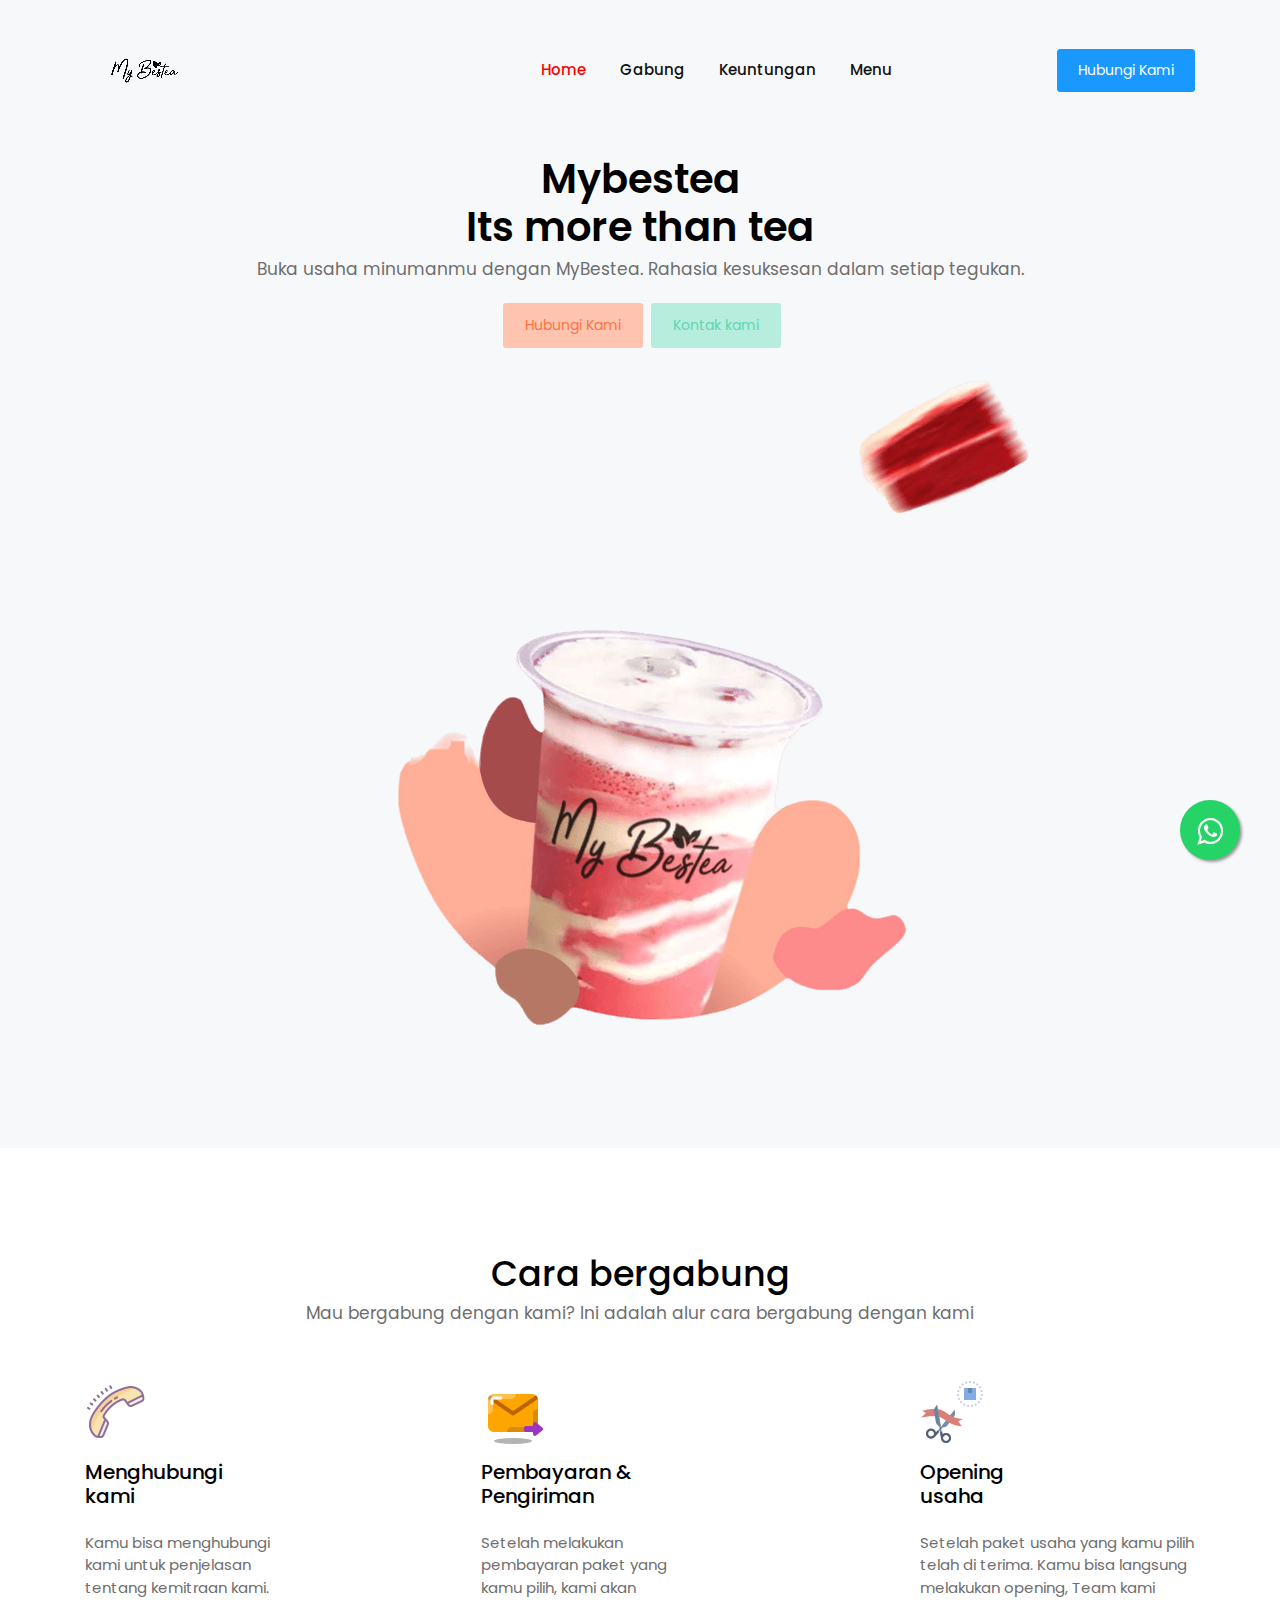
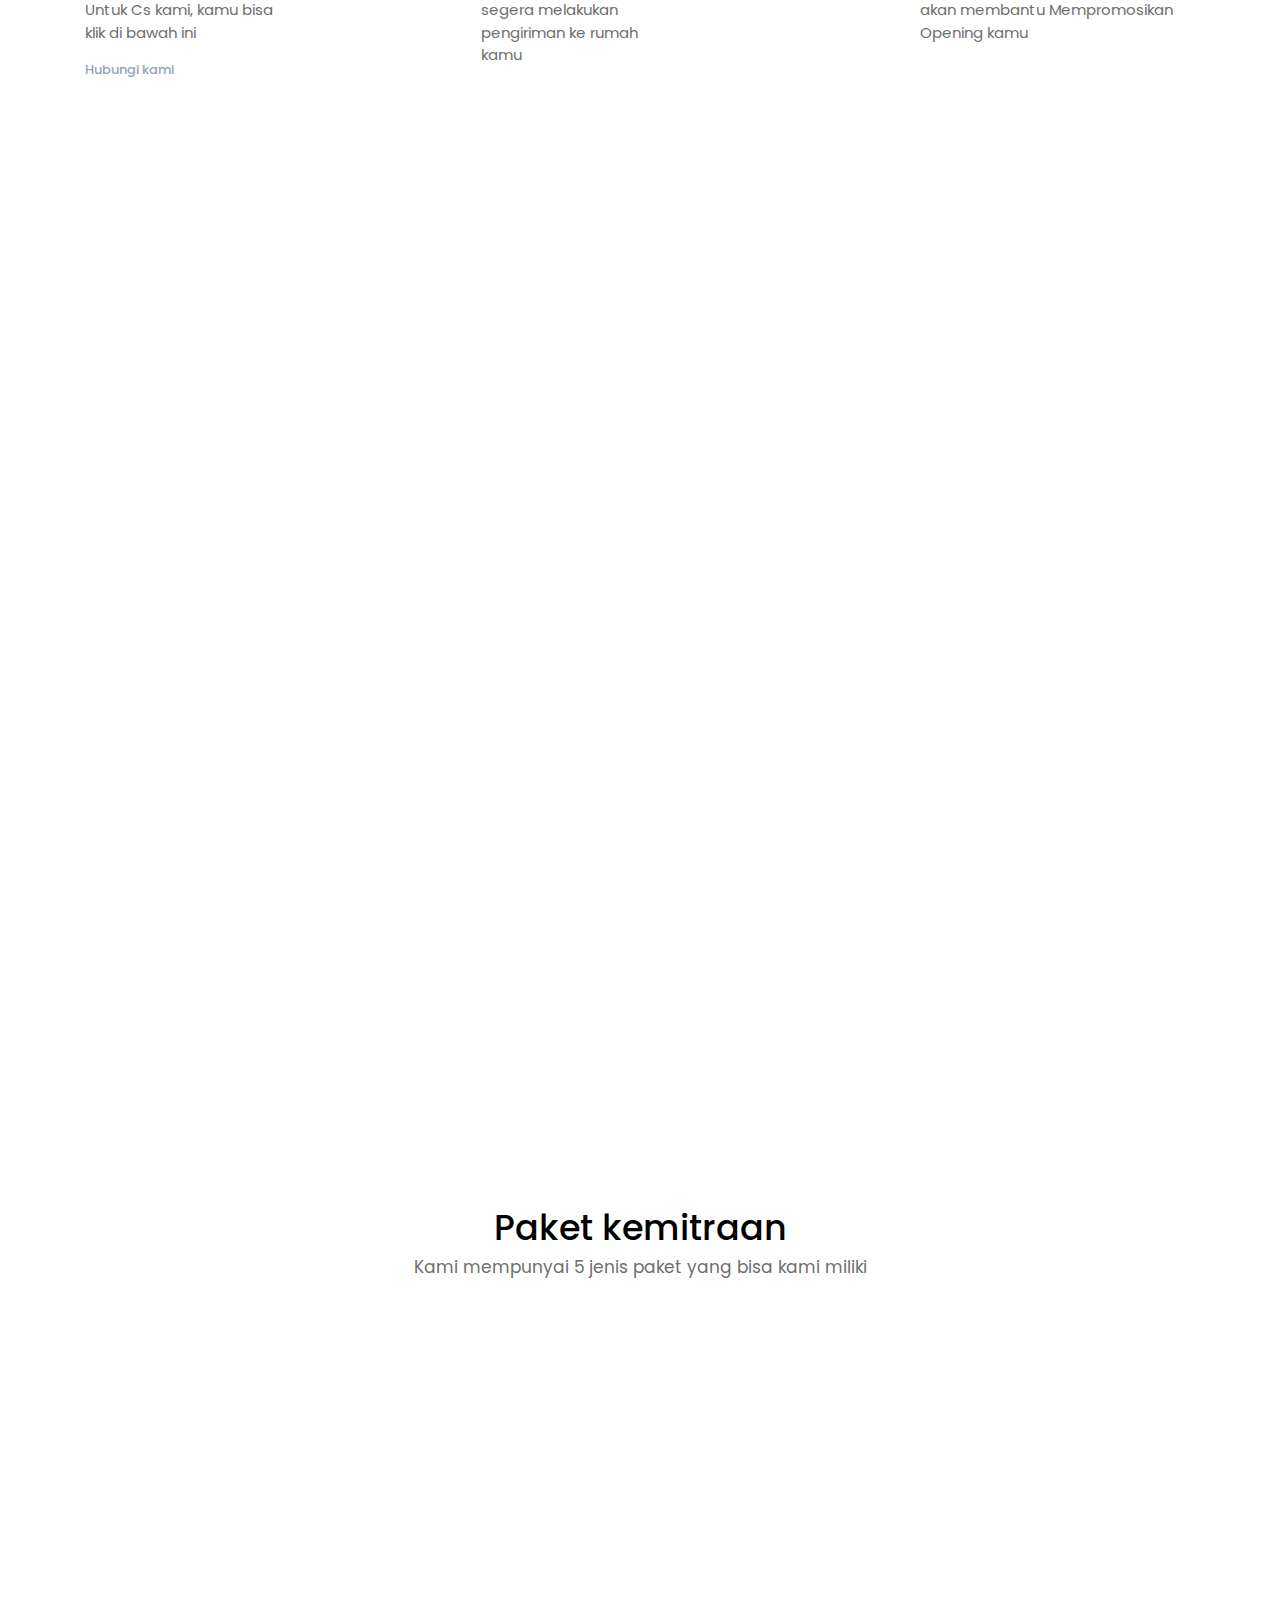
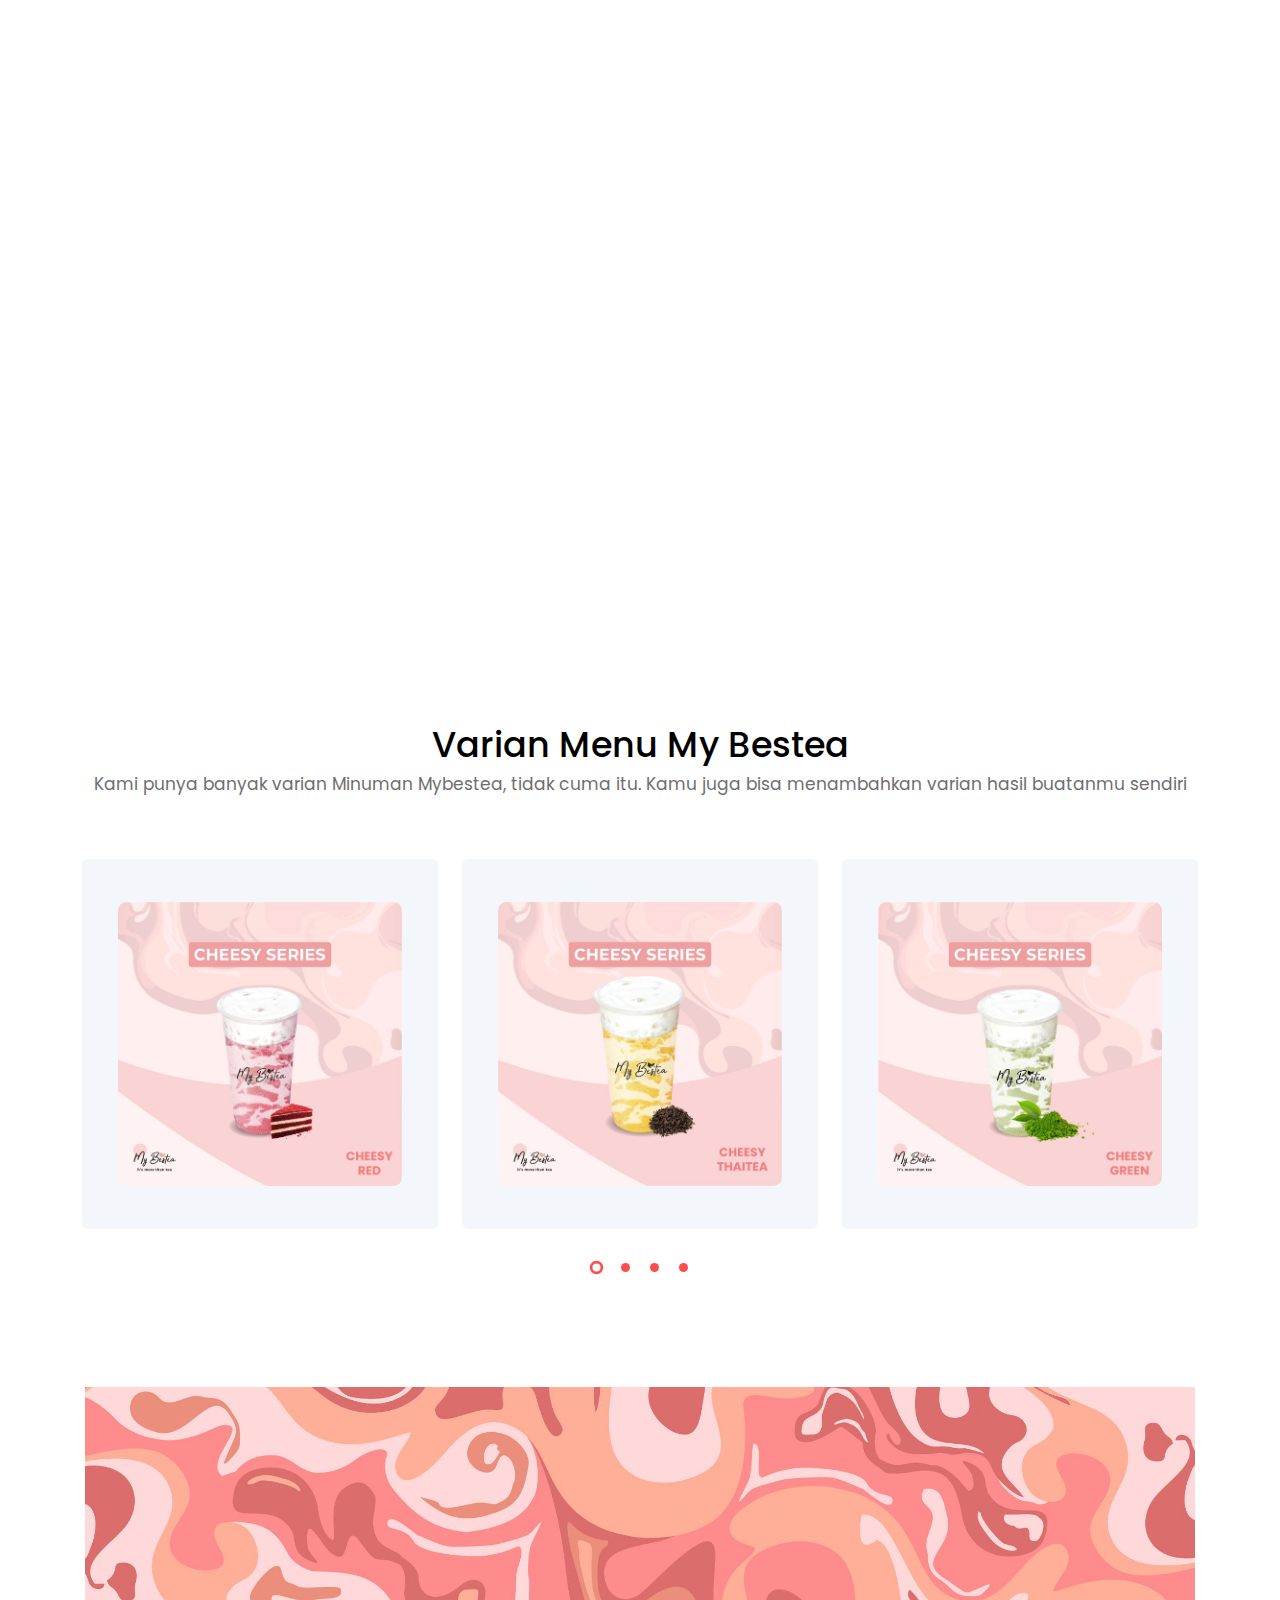
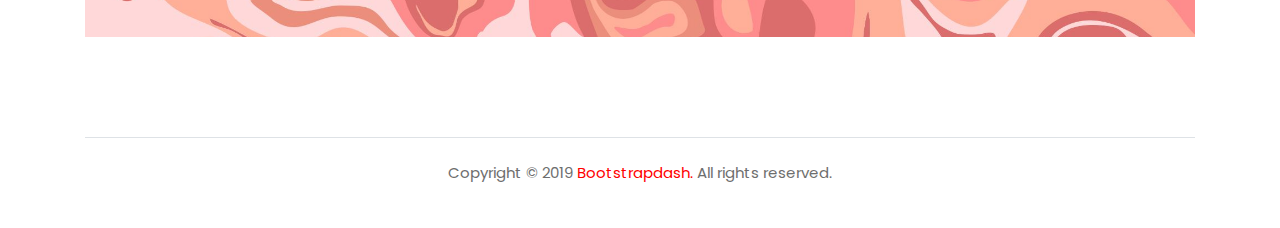
==== index.html @ 5bb9c127 "Add files via upload" ====
<!DOCTYPE html>
<html lang="en">

<head>
  <title>Franchise Minuman Mybestea</title>
  <meta charset="UTF-8">
  <meta name="viewport" content="width=device-width, initial-scale=1.0">
  <meta http-equiv="X-UA-Compatible" content="ie=edge">
  <link rel="stylesheet" href="vendors/owl-carousel/css/owl.carousel.min.css">
  <link rel="stylesheet" href="vendors/owl-carousel/css/owl.theme.default.css">
  <link rel="stylesheet" href="vendors/mdi/css/materialdesignicons.min.css">
  <link rel="stylesheet" href="vendors/aos/css/aos.css">
  <link rel="stylesheet" href="css/style.min.css">
  <link rel="icon" href="images/icon2/favicon.png" type="image/png">
  <script>
!function (w, d, t) {
  w.TiktokAnalyticsObject=t;var ttq=w[t]=w[t]||[];ttq.methods=["page","track","identify","instances","debug","on","off","once","ready","alias","group","enableCookie","disableCookie"],ttq.setAndDefer=function(t,e){t[e]=function(){t.push([e].concat(Array.prototype.slice.call(arguments,0)))}};for(var i=0;i<ttq.methods.length;i++)ttq.setAndDefer(ttq,ttq.methods[i]);ttq.instance=function(t){for(var e=ttq._i[t]||[],n=0;n<ttq.methods.length;n++)ttq.setAndDefer(e,ttq.methods[n]);return e},ttq.load=function(e,n){var i="https://analytics.tiktok.com/i18n/pixel/events.js";ttq._i=ttq._i||{},ttq._i[e]=[],ttq._i[e]._u=i,ttq._t=ttq._t||{},ttq._t[e]=+new Date,ttq._o=ttq._o||{},ttq._o[e]=n||{};var o=document.createElement("script");o.type="text/javascript",o.async=!0,o.src=i+"?sdkid="+e+"&lib="+t;var a=document.getElementsByTagName("script")[0];a.parentNode.insertBefore(o,a)};

  ttq.load('CHL4VC3C77UDF7B1IQP0');
  ttq.page();
}(window, document, 'ttq');
</script>
</head>

<body id="body" data-spy="scroll" data-target=".navbar" data-offset="100">
  <header id="header-section">
    <nav class="navbar navbar-expand-lg pl-3 pl-sm-0" id="navbar">
      <div class="container">
        <div class="navbar-brand-wrapper d-flex w-100">
          <img src="images/icon2/logo.png" alt="" style="width: 100; height: 30%;">
          <button class="navbar-toggler ml-auto" type="button" data-toggle="collapse"
            data-target="#navbarSupportedContent" aria-controls="navbarSupportedContent" aria-expanded="false"
            aria-label="Toggle navigation">
            <span class="mdi mdi-menu navbar-toggler-icon"></span>
          </button>
        </div>
        <div class="collapse navbar-collapse navbar-menu-wrapper" id="navbarSupportedContent">
          <ul class="navbar-nav align-items-lg-center align-items-start ml-auto">
            <li class="d-flex align-items-center justify-content-between pl-4 pl-lg-0">
              <div class="navbar-collapse-logo">
                <img src="images/icon2/logo.png" alt="">
              </div>
              <button class="navbar-toggler close-button" type="button" data-toggle="collapse"
                data-target="#navbarSupportedContent" aria-controls="navbarSupportedContent" aria-expanded="false"
                aria-label="Toggle navigation">
                <span class="mdi mdi-close navbar-toggler-icon pl-5"></span>
              </button>
            </li>
            <li class="nav-item">
              <a class="nav-link" href="#header-section">Home <span class="sr-only">(current)</span></a>
            </li>
            <li class="nav-item">
              <a class="nav-link" href="#features-section">Gabung</a>
            </li>
            <li class="nav-item">
              <a class="nav-link" href="#digital-marketing-section">Keuntungan</a>
            </li>
            <li class="nav-item">
              <a class="nav-link" href="#feedback-section">Menu</a>
            </li>
            <li class="nav-item btn-contact-us pl-4 pl-lg-0">
              <a href="https://bit.ly/3Otd00Y" class="btn btn-info">Hubungi Kami</a>
            </li>
          </ul>
        </div>
      </div>
    </nav>
  </header>
  <div class="banner">
    <div class="container">
      <h1 class="font-weight-semibold">Mybestea<br>Its more than tea</h1>
      <h6 class="font-weight-normal text-muted pb-3">Buka usaha minumanmu dengan MyBestea. Rahasia kesuksesan dalam
        setiap tegukan.

      </h6>
      <div>
        <button class="btn btn-opacity-light ml-1" onclick="window.location.href = 'https://bit.ly/3WodGXq';">Hubungi
          Kami</button>
        <button class="btn btn-opacity-success ml-1" onclick="window.location.href = 'https://bit.ly/3MOfF4h';">Kontak
          kami</button>
      </div>
      <img src="images/img/img1.png" alt="" class="img-fluid">
    </div>
  </div>
  <div class="content-wrapper">
    <div class="container">
      <section class="features-overview" id="features-section">
        <div class="content-header">
          <h2>Cara bergabung</h2>
          <h6 class="section-subtitle text-muted">Mau bergabung dengan kami? Ini adalah alur cara bergabung dengan kami
          </h6>
        </div>
        <div class="d-md-flex justify-content-between">
          <div class="grid-margin d-flex justify-content-start">
            <div class="features-width">
              <img src="images/icon/icon (2).png" alt="" class="img-icons">
              <h5 class="py-3">Menghubungi <br> kami</h5>
              <p class="text-muted">Kamu bisa menghubungi kami untuk penjelasan tentang kemitraan kami. Untuk Cs kami,
                kamu
                bisa klik di bawah ini</p>
              <a href="https://bit.ly/3MOfF4h">
                <p class="readmore-link">Hubungi kami</p>
              </a>
            </div>
          </div>
          <div class="grid-margin d-flex justify-content-center">
            <div class="features-width">
              <img src="images/icon/icon (1).png" alt="" class="img-icons">
              <h5 class="py-3">Pembayaran & <br> Pengiriman</bt>
              </h5>
              <p class="text-muted">Setelah melakukan pembayaran paket yang kamu pilih, kami akan segera melakukan
                pengiriman ke rumah kamu </p>
            </div>
          </div>
          <div class="grid-margin d-flex justify-content-end">
            <div class="features-width">
              <img src="images/icon/icon (3).png" alt="" class="img-icons">
              <h5 class="py-3">Opening <br> usaha</h5>
              <p class="text-muted">Setelah paket usaha yang kamu pilih telah di terima. Kamu bisa langsung melakukan
                opening, Team kami akan membantu Mempromosikan Opening kamu</p>
            </div>
          </div>
        </div>
      </section>
      <section class="digital-marketing-service" id="digital-marketing-section">
        <div class="row align-items-center">
          <div class="col-12 col-lg-7 grid-margin grid-margin-lg-0" data-aos="fade-right">
            <h3 class="m-0">Apa sih itu kemitraan<br>Minuman Mybestea</h3>
            <div class="col-lg-7 col-xl-6 p-0">
              <p class="py-4 m-0 text-muted">My bestea merupakan sebuah usaha minuman berupa es teh kekinian yang di
                olah sedemikian rupa menggunakan baham baku daun teh asli</p>
              <p class="font-weight-medium text-muted">MyBestea Konsep Usaha Tanpa Royalti, Sukses Mitra Jadi Prioritas!
              </p>
            </div>
          </div>
          <div class="col-12 col-lg-5 p-0 img-digital grid-margin grid-margin-lg-0" data-aos="fade-left">
            <img src="images/img/keuntungan2.png" alt="" class="img-fluid">
          </div>
        </div>
        <div class="row align-items-center">
          <div class="col-12 col-lg-7 text-center flex-item grid-margin" data-aos="fade-right">
            <img src="images/img/keuntungan.png" alt="" class="img-fluid">
          </div>
          <div class="col-12 col-lg-5 flex-item grid-margin" data-aos="fade-left">
            <h3 class="m-0">Benefit bergabung<br>dengan My Bestea</h3>
            <div class="col-lg-9 col-xl-8 p-0">
              <p class="py-4 m-0 text-muted"> Masih banyak lagi keuntungan yang bisa kamu dapatkan jika bergabung dengan
                kemitraan kami, salah satunya adalah promosi media sosial yang bisa membuat tempat usahamu menjangkau
                lebih banyak orang</p>
              <p class="pb-2 font-weight-medium text-muted">Buka Usahamu Sekarang dengan MyBestea!</p>
            </div>
            <button class="btn btn-info" onclick="window.location.href='https://bit.ly/3WodGXq'">Hubungi
              Kami</button>
          </div>
        </div>
      </section>
      <section class="case-studies" id="case-studies-section">
        <div class="row grid-margin">
          <div class="col-12 text-center pb-5">
            <h2>Paket kemitraan</h2>
            <h6 class="section-subtitle text-muted">Kami mempunyai 5 jenis paket yang bisa kami miliki</h6>
          </div>
          <div class="col-12 col-md-6 col-lg-3 stretch-card mb-3 mb-lg-0" data-aos="zoom-in">
            <div class="card color-cards">
              <div class="card-body p-0">
                <div class="bg-primary text-center">
                  <div class="card-image">
                    <img src="images/paket/paket1.jpg" class="card-img-top img-fluid" alt="">
                  </div>
                </div>
                <div class="card-details text-center pt-4">
                  <h6 class="m-0 pb-1">Paket Superhemat</h6>
                  <p>Pilihan yang tepat untuk kamu yang sudah punya gerobak sendiri</p>
                </div>
              </div>
            </div>
          </div>
          <div class="col-12 col-md-6 col-lg-3 stretch-card mb-3 mb-lg-0" data-aos="zoom-in" data-aos-delay="200">
            <div class="card color-cards">
              <div class="card-body p-0">
                <div class="bg-warning text-center">
                  <div class="card-image">
                    <img src="images/paket/paket2.jpg" class="card-img-top img-fluid" alt="">
                  </div>
                </div>
                <div class="card-details text-center pt-4">
                  <h6 class="m-0 pb-1">Paket Hemat</h6>
                  <p>Buat kamu yang ingin memulai usaha, karna sudah ada alat dan bahan baku</p>
                </div>
              </div>
            </div>
          </div>
          <div class="col-12 col-md-6 col-lg-3 stretch-card mb-3 mb-lg-0" data-aos="zoom-in" data-aos-delay="400">
            <div class="card color-cards">
              <div class="card-body p-0">
                <div class="bg-violet text-center">
                  <div class="card-image">
                    <img src="images/paket/paket3.jpg" class="card-img-top img-fluid" alt="">
                  </div>
                </div>
                <div class="card-details text-center pt-4">
                  <h6 class="m-0 pb-1">Paket Portable</h6>
                  <p>Untuk kamu yang tempat usahanya tergolong tidak besar. dan suka berpindah tempat berjualan</p>
                </div>
              </div>
            </div>
          </div>
          <div class="col-12 col-md-6 col-lg-3 stretch-card" data-aos="zoom-in" data-aos-delay="600">
            <div class="card color-cards">
              <div class="card-body p-0">
                <div class="bg-success text-center">
                  <div class="card-image">
                    <img src="images/paket/paket4.jpg" class="card-img-top img-fluid" alt="">
                  </div>

                </div>
                <div class="card-details text-center pt-4">
                  <h6 class="m-0 pb-1">Paket Platinum</h6>
                  <p>Pilihan tepat untuk kamu yang ingin booth jualan kamu terlihat elegan dan juga indah</p>
                </div>
              </div>
            </div>
          </div>

          <div class="col-12 col-md-6 col-lg-4 stretch-card mx-auto" data-aos="zoom-in" data-aos-delay="600">
            <div class="card color-cards">
              <div class="card-body p-0">
                <div class="bg-success text-center">
                  <div class="card-image">
                    <img src="images/paket/paket5.jpg" class="card-img-top img-fluid" alt="">
                  </div>
                </div>
                <div class="card-details text-center pt-4">
                  <h6 class="m-0 pb-1">Paket Kontainer</h6>
                  <p>Buat usaha kamu terlihat profesional dan mewah dengan kontainer Mybestea yang menarik</p>
                </div>
              </div>
            </div>
          </div>



        </div>
      </section>
      <section class="customer-feedback" id="feedback-section">
        <div class="row">
          <div class="col-12 text-center pb-5">
            <h2>Varian Menu My Bestea</h2>
            <h6 class="section-subtitle text-muted m-0">Kami punya banyak varian Minuman Mybestea, tidak cuma itu. Kamu
              juga bisa menambahkan varian hasil buatanmu sendiri</h6>
          </div>
          <div class="owl-carousel owl-theme grid-margin">
            <div class="card customer-cards">
              <div class="card-body">
                <div class="text-center">
                  <img src="images/varian/menu (2).jpg" alt="" class="img-customer"
                    style="width: 100%; height: auto; border-radius: 3%; padding: 0;">
                </div>
              </div>
            </div>
            <div class="card customer-cards">
              <div class="card-body">
                <div class="text-center">
                  <img src="images/varian/menu (6).jpg" alt="" class="img-customer"
                    style="width: 100%; height: auto; border-radius: 3%; padding: 0;">
                </div>
              </div>
            </div>
            <div class="card customer-cards">
              <div class="card-body">
                <div class="text-center">
                  <img src="images/varian/menu (3).jpg" alt="" class="img-customer"
                    style="width: 100%; height: auto; border-radius: 3%; padding: 0;">
                </div>
              </div>
            </div>
            <div class="card customer-cards">
              <div class="card-body">
                <div class="text-center">
                  <img src="images/varian/menu (4).jpg" alt="" class="img-customer"
                    style="width: 100%; height: auto; border-radius: 3%; padding: 0;">
                </div>
              </div>
            </div>
            <div class="card customer-cards">
              <div class="card-body">
                <div class="text-center">
                  <img src="images/varian/menu (1).jpg" alt="" class="img-customer"
                    style="width: 100%; height: auto; border-radius: 3%; padding: 0;">
                </div>
              </div>
            </div>
            <div class="card customer-cards">
              <div class="card-body">
                <div class="text-center">
                  <img src="images/varian/menu (5).jpg" alt="" class="img-customer"
                    style="width: 100%; height: auto; border-radius: 3%; padding: 0;">
                </div>
              </div>
            </div>
            <div class="card customer-cards">
              <div class="card-body">
                <div class="text-center">
                  <img src="images/varian/menu (7).jpg" alt="" class="img-customer"
                    style="width: 100%; height: auto; border-radius: 3%; padding: 0;">
                </div>
              </div>
            </div>
            <div class="card customer-cards">
              <div class="card-body">
                <div class="text-center">
                  <img src="images/varian/menu (8).jpg" alt="" class="img-customer"
                    style="width: 100%; height: auto; border-radius: 3%; padding: 0;">
                </div>
              </div>
            </div>
            <div class="card customer-cards">
              <div class="card-body">
                <div class="text-center">
                  <img src="images/varian/menu (9).jpg" alt="" class="img-customer"
                    style="width: 100%; height: auto; border-radius: 3%; padding: 0;">
                </div>
              </div>
            </div>
            <div class="card customer-cards">
              <div class="card-body">
                <div class="text-center">
                  <img src="images/varian/menu (10).jpg" alt="" class="img-customer"
                    style="width: 100%; height: auto; border-radius: 3%; padding: 0;">
                </div>
              </div>
            </div>
            <div class="card customer-cards">
              <div class="card-body">
                <div class="text-center">
                  <img src="images/varian/menu (11).jpg" alt="" class="img-customer"
                    style="width: 100%; height: auto; border-radius: 3%; padding: 0;">
                </div>
              </div>
            </div>
      </section>
      <section class="contact-us" id="contact-section">
        <div class="contact-us-bgimage grid-margin" style="background-image: url(images/img/background.jpg);">
          <div class="pb-4">
            <h4 class="px-3 px-md-0 m-0" data-aos="fade-down">Ada pertanyaan yang ingin kamu tanyakan?</h4>
          </div>
          <div data-aos="fade-up">
            <a href="https://bit.ly/3Otd00Y" class="btn btn-rounded btn-outline-danger">Hubungi Kami</a>
          </div>
        </div>
      </section>

      <footer class="border-top">
        <p class="text-center text-muted pt-4">Copyright © 2019<a href="https://www.bootstrapdash.com/"
            class="px-1">Bootstrapdash.</a>All rights reserved.</p>
      </footer>
      <!-- Modal for Contact - us Button -->
      <div class="modal fade" id="exampleModal" tabindex="-1" role="dialog" aria-labelledby="exampleModalLabel"
        aria-hidden="true">
        <div class="modal-dialog" role="document">
          <div class="modal-content">
            <div class="modal-header">
              <h4 class="modal-title" id="exampleModalLabel">Contact Us</h4>
            </div>
            <div class="modal-body">
              <form>
                <div class="form-group">
                  <label for="Name">Name</label>
                  <input type="text" class="form-control" id="Name" placeholder="Name">
                </div>
                <div class="form-group">
                  <label for="Email">Email</label>
                  <input type="email" class="form-control" id="Email-1" placeholder="Email">
                </div>
                <div class="form-group">
                  <label for="Message">Message</label>
                  <textarea class="form-control" id="Message" placeholder="Enter your Message"></textarea>
                </div>
              </form>
            </div>
            <div class="modal-footer">
              <button type="button" class="btn btn-light" data-dismiss="modal">Close</button>
              <button type="button" class="btn btn-success">Submit</button>
            </div>
          </div>
        </div>
      </div>
    </div>
  </div>

  <!---ini adalah Buttom-->
  <link rel="stylesheet" href="https://maxcdn.bootstrapcdn.com/font-awesome/4.5.0/css/font-awesome.min.css">
  <a href="https://bit.ly/3MOfF4h" class="float bounce" target="_blank">
    <i class="fa fa-whatsapp my-float"></i>
  </a>
  <!--INI ADALAH end buttom-->
  <script src="vendors/jquery/jquery.min.js"></script>
  <script src="vendors/bootstrap/bootstrap.min.js"></script>
  <script src="vendors/owl-carousel/js/owl.carousel.min.js"></script>
  <script src="vendors/aos/js/aos.js"></script>
  <script src="js/landingpage.js"></script>
</body>

</html>
---- css/style.min.css ----
@import "https://fonts.googleapis.com/css?family=Poppins:400,500,700&display=swap";
/*!
 * Bootstrap v4.3.1 (https://getbootstrap.com/)
 * Copyright 2011-2019 The Bootstrap Authors
 * Copyright 2011-2019 Twitter, Inc.
 * Licensed under MIT (https://github.com/twbs/bootstrap/blob/master/LICENSE)
 */:root{--blue:#007bff;--indigo:#6610f2;--purple:#6f42c1;--pink:#e83e8c;--red:#dc3545;--orange:#fd7e14;--yellow:#ffc107;--green:#28a745;--teal:#20c997;--cyan:#17a2b8;--white:#fff;--gray:#6c757d;--gray-dark:#343a40;--primary:#000637;--secondary:#bbbbf2;--success:#5ed6b3;--info:#1998ff;--warning:#ffad00;--danger:red;--light:#fc7341;--dark:#221e1e;--breakpoint-xs:0;--breakpoint-sm:576px;--breakpoint-md:768px;--breakpoint-lg:992px;--breakpoint-xl:1200px;--font-family-sans-serif:-apple-system,BlinkMacSystemFont,"Segoe UI",Roboto,"Helvetica Neue",Arial,"Noto Sans",sans-serif,"Apple Color Emoji","Segoe UI Emoji","Segoe UI Symbol","Noto Color Emoji";--font-family-monospace:SFMono-Regular,Menlo,Monaco,Consolas,"Liberation Mono","Courier New",monospace}*,:after,:before{box-sizing:border-box}html{font-family:sans-serif;line-height:1.15;-webkit-text-size-adjust:100%;-webkit-tap-highlight-color:rgba(0,0,0,0)}article,aside,figcaption,figure,footer,header,hgroup,main,nav,section{display:block}body{font-family:-apple-system,BlinkMacSystemFont,Segoe UI,Roboto,Helvetica Neue,Arial,Noto Sans,sans-serif,Apple Color Emoji,Segoe UI Emoji,Segoe UI Symbol,Noto Color Emoji;font-size:1rem;font-weight:400;line-height:1.5;color:#212529;text-align:left;background-color:#fff}[tabindex="-1"]:focus{outline:0!important}hr{box-sizing:content-box;height:0;overflow:visible}h1,h2,h3,h4,h5,h6{margin-top:0;margin-bottom:.5rem}p{margin-top:0;margin-bottom:1rem}abbr[data-original-title],abbr[title]{text-decoration:underline;-webkit-text-decoration:underline dotted;text-decoration:underline dotted;cursor:help;border-bottom:0;-webkit-text-decoration-skip-ink:none;text-decoration-skip-ink:none}address{font-style:normal;line-height:inherit}address,dl,ol,ul{margin-bottom:1rem}dl,ol,ul{margin-top:0}ol ol,ol ul,ul ol,ul ul{margin-bottom:0}dt{font-weight:700}dd{margin-bottom:.5rem;margin-left:0}blockquote{margin:0 0 1rem}b,strong{font-weight:bolder}small{font-size:80%}sub,sup{position:relative;font-size:75%;line-height:0;vertical-align:baseline}sub{bottom:-.25em}sup{top:-.5em}a{color:#000637;text-decoration:none;background-color:transparent}a:hover{color:#000;text-decoration:underline}a:not([href]):not([tabindex]),a:not([href]):not([tabindex]):focus,a:not([href]):not([tabindex]):hover{color:inherit;text-decoration:none}a:not([href]):not([tabindex]):focus{outline:0}code,kbd,pre,samp{font-family:SFMono-Regular,Menlo,Monaco,Consolas,Liberation Mono,Courier New,monospace;font-size:1em}pre{margin-top:0;margin-bottom:1rem;overflow:auto}figure{margin:0 0 1rem}img{border-style:none}img,svg{vertical-align:middle}svg{overflow:hidden}table{border-collapse:collapse}caption{padding-top:.75rem;padding-bottom:.75rem;color:#6e6e6e;text-align:left;caption-side:bottom}th{text-align:inherit}label{display:inline-block;margin-bottom:.5rem}button{border-radius:0}button:focus{outline:1px dotted;outline:5px auto -webkit-focus-ring-color}button,input,optgroup,select,textarea{margin:0;font-family:inherit;font-size:inherit;line-height:inherit}button,input{overflow:visible}button,select{text-transform:none}select{word-wrap:normal}[type=button],[type=reset],[type=submit],button{-webkit-appearance:button}[type=button]:not(:disabled),[type=reset]:not(:disabled),[type=submit]:not(:disabled),button:not(:disabled){cursor:pointer}[type=button]::-moz-focus-inner,[type=reset]::-moz-focus-inner,[type=submit]::-moz-focus-inner,button::-moz-focus-inner{padding:0;border-style:none}input[type=checkbox],input[type=radio]{box-sizing:border-box;padding:0}input[type=date],input[type=datetime-local],input[type=month],input[type=time]{-webkit-appearance:listbox}textarea{overflow:auto;resize:vertical}fieldset{min-width:0;padding:0;margin:0;border:0}legend{display:block;width:100%;max-width:100%;padding:0;margin-bottom:.5rem;font-size:1.5rem;line-height:inherit;color:inherit;white-space:normal}progress{vertical-align:baseline}[type=number]::-webkit-inner-spin-button,[type=number]::-webkit-outer-spin-button{height:auto}[type=search]{outline-offset:-2px;-webkit-appearance:none}[type=search]::-webkit-search-decoration{-webkit-appearance:none}::-webkit-file-upload-button{font:inherit;-webkit-appearance:button}output{display:inline-block}summary{display:list-item;cursor:pointer}template{display:none}[hidden]{display:none!important}.h1,.h2,.h3,.h4,.h5,.h6,h1,h2,h3,h4,h5,h6{margin-bottom:.5rem;font-weight:500;line-height:1.2}.h1,h1{font-size:2.5rem}.h2,h2{font-size:2rem}.h3,h3{font-size:1.75rem}.h4,h4{font-size:1.5rem}.h5,h5{font-size:1.25rem}.h6,h6{font-size:1rem}.lead{font-size:1.25rem;font-weight:300}.display-1{font-size:6rem}.display-1,.display-2{font-weight:300;line-height:1.2}.display-2{font-size:5.5rem}.display-3{font-size:4.5rem}.display-3,.display-4{font-weight:300;line-height:1.2}.display-4{font-size:3.5rem}hr{margin-top:1rem;margin-bottom:1rem;border:0;border-top:1px solid rgba(0,0,0,.1)}.small,small{font-size:80%;font-weight:400}.mark,mark{padding:.2em;background-color:#fcf8e3}.list-inline,.list-unstyled{padding-left:0;list-style:none}.list-inline-item{display:inline-block}.list-inline-item:not(:last-child){margin-right:.5rem}.initialism{font-size:90%;text-transform:uppercase}.blockquote{margin-bottom:1rem;font-size:1.25rem}.blockquote-footer{display:block;font-size:80%;color:#6c757d}.blockquote-footer:before{content:"\2014\00A0"}.img-fluid,.img-thumbnail{max-width:100%;height:auto}.img-thumbnail{padding:.25rem;background-color:#fff;border:1px solid #dee2e6;border-radius:.25rem}.figure{display:inline-block}.figure-img{margin-bottom:.5rem;line-height:1}.figure-caption{font-size:90%;color:#6c757d}code{font-size:87.5%;color:#e83e8c;word-break:break-word}a>code{color:inherit}kbd{padding:.2rem .4rem;font-size:87.5%;color:#fff;background-color:#212529;border-radius:.2rem}kbd kbd{padding:0;font-size:100%;font-weight:700}pre{display:block;font-size:87.5%;color:#212529}pre code{font-size:inherit;color:inherit;word-break:normal}.pre-scrollable{max-height:340px;overflow-y:scroll}.container{width:100%;padding-right:15px;padding-left:15px;margin-right:auto;margin-left:auto}@media (min-width:576px){.container{max-width:540px}}@media (min-width:768px){.container{max-width:720px}}@media (min-width:992px){.container{max-width:960px}}@media (min-width:1200px){.container{max-width:1140px}}.container-fluid{width:100%;padding-right:15px;padding-left:15px;margin-right:auto;margin-left:auto}.row{display:flex;flex-wrap:wrap;margin-right:-15px;margin-left:-15px}.no-gutters{margin-right:0;margin-left:0}.no-gutters>.col,.no-gutters>[class*=col-]{padding-right:0;padding-left:0}.col,.col-1,.col-2,.col-3,.col-4,.col-5,.col-6,.col-7,.col-8,.col-9,.col-10,.col-11,.col-12,.col-auto,.col-lg,.col-lg-1,.col-lg-2,.col-lg-3,.col-lg-4,.col-lg-5,.col-lg-6,.col-lg-7,.col-lg-8,.col-lg-9,.col-lg-10,.col-lg-11,.col-lg-12,.col-lg-auto,.col-md,.col-md-1,.col-md-2,.col-md-3,.col-md-4,.col-md-5,.col-md-6,.col-md-7,.col-md-8,.col-md-9,.col-md-10,.col-md-11,.col-md-12,.col-md-auto,.col-sm,.col-sm-1,.col-sm-2,.col-sm-3,.col-sm-4,.col-sm-5,.col-sm-6,.col-sm-7,.col-sm-8,.col-sm-9,.col-sm-10,.col-sm-11,.col-sm-12,.col-sm-auto,.col-xl,.col-xl-1,.col-xl-2,.col-xl-3,.col-xl-4,.col-xl-5,.col-xl-6,.col-xl-7,.col-xl-8,.col-xl-9,.col-xl-10,.col-xl-11,.col-xl-12,.col-xl-auto{position:relative;width:100%;padding-right:15px;padding-left:15px}.col{flex-basis:0;flex-grow:1;max-width:100%}.col-auto{flex:0 0 auto;width:auto;max-width:100%}.col-1{flex:0 0 8.33333%;max-width:8.33333%}.col-2{flex:0 0 16.66667%;max-width:16.66667%}.col-3{flex:0 0 25%;max-width:25%}.col-4{flex:0 0 33.33333%;max-width:33.33333%}.col-5{flex:0 0 41.66667%;max-width:41.66667%}.col-6{flex:0 0 50%;max-width:50%}.col-7{flex:0 0 58.33333%;max-width:58.33333%}.col-8{flex:0 0 66.66667%;max-width:66.66667%}.col-9{flex:0 0 75%;max-width:75%}.col-10{flex:0 0 83.33333%;max-width:83.33333%}.col-11{flex:0 0 91.66667%;max-width:91.66667%}.col-12{flex:0 0 100%;max-width:100%}.order-first{order:-1}.order-last{order:13}.order-0{order:0}.order-1{order:1}.order-2{order:2}.order-3{order:3}.order-4{order:4}.order-5{order:5}.order-6{order:6}.order-7{order:7}.order-8{order:8}.order-9{order:9}.order-10{order:10}.order-11{order:11}.order-12{order:12}.offset-1{margin-left:8.33333%}.offset-2{margin-left:16.66667%}.offset-3{margin-left:25%}.offset-4{margin-left:33.33333%}.offset-5{margin-left:41.66667%}.offset-6{margin-left:50%}.offset-7{margin-left:58.33333%}.offset-8{margin-left:66.66667%}.offset-9{margin-left:75%}.offset-10{margin-left:83.33333%}.offset-11{margin-left:91.66667%}@media (min-width:576px){.col-sm{flex-basis:0;flex-grow:1;max-width:100%}.col-sm-auto{flex:0 0 auto;width:auto;max-width:100%}.col-sm-1{flex:0 0 8.33333%;max-width:8.33333%}.col-sm-2{flex:0 0 16.66667%;max-width:16.66667%}.col-sm-3{flex:0 0 25%;max-width:25%}.col-sm-4{flex:0 0 33.33333%;max-width:33.33333%}.col-sm-5{flex:0 0 41.66667%;max-width:41.66667%}.col-sm-6{flex:0 0 50%;max-width:50%}.col-sm-7{flex:0 0 58.33333%;max-width:58.33333%}.col-sm-8{flex:0 0 66.66667%;max-width:66.66667%}.col-sm-9{flex:0 0 75%;max-width:75%}.col-sm-10{flex:0 0 83.33333%;max-width:83.33333%}.col-sm-11{flex:0 0 91.66667%;max-width:91.66667%}.col-sm-12{flex:0 0 100%;max-width:100%}.order-sm-first{order:-1}.order-sm-last{order:13}.order-sm-0{order:0}.order-sm-1{order:1}.order-sm-2{order:2}.order-sm-3{order:3}.order-sm-4{order:4}.order-sm-5{order:5}.order-sm-6{order:6}.order-sm-7{order:7}.order-sm-8{order:8}.order-sm-9{order:9}.order-sm-10{order:10}.order-sm-11{order:11}.order-sm-12{order:12}.offset-sm-0{margin-left:0}.offset-sm-1{margin-left:8.33333%}.offset-sm-2{margin-left:16.66667%}.offset-sm-3{margin-left:25%}.offset-sm-4{margin-left:33.33333%}.offset-sm-5{margin-left:41.66667%}.offset-sm-6{margin-left:50%}.offset-sm-7{margin-left:58.33333%}.offset-sm-8{margin-left:66.66667%}.offset-sm-9{margin-left:75%}.offset-sm-10{margin-left:83.33333%}.offset-sm-11{margin-left:91.66667%}}@media (min-width:768px){.col-md{flex-basis:0;flex-grow:1;max-width:100%}.col-md-auto{flex:0 0 auto;width:auto;max-width:100%}.col-md-1{flex:0 0 8.33333%;max-width:8.33333%}.col-md-2{flex:0 0 16.66667%;max-width:16.66667%}.col-md-3{flex:0 0 25%;max-width:25%}.col-md-4{flex:0 0 33.33333%;max-width:33.33333%}.col-md-5{flex:0 0 41.66667%;max-width:41.66667%}.col-md-6{flex:0 0 50%;max-width:50%}.col-md-7{flex:0 0 58.33333%;max-width:58.33333%}.col-md-8{flex:0 0 66.66667%;max-width:66.66667%}.col-md-9{flex:0 0 75%;max-width:75%}.col-md-10{flex:0 0 83.33333%;max-width:83.33333%}.col-md-11{flex:0 0 91.66667%;max-width:91.66667%}.col-md-12{flex:0 0 100%;max-width:100%}.order-md-first{order:-1}.order-md-last{order:13}.order-md-0{order:0}.order-md-1{order:1}.order-md-2{order:2}.order-md-3{order:3}.order-md-4{order:4}.order-md-5{order:5}.order-md-6{order:6}.order-md-7{order:7}.order-md-8{order:8}.order-md-9{order:9}.order-md-10{order:10}.order-md-11{order:11}.order-md-12{order:12}.offset-md-0{margin-left:0}.offset-md-1{margin-left:8.33333%}.offset-md-2{margin-left:16.66667%}.offset-md-3{margin-left:25%}.offset-md-4{margin-left:33.33333%}.offset-md-5{margin-left:41.66667%}.offset-md-6{margin-left:50%}.offset-md-7{margin-left:58.33333%}.offset-md-8{margin-left:66.66667%}.offset-md-9{margin-left:75%}.offset-md-10{margin-left:83.33333%}.offset-md-11{margin-left:91.66667%}}@media (min-width:992px){.col-lg{flex-basis:0;flex-grow:1;max-width:100%}.col-lg-auto{flex:0 0 auto;width:auto;max-width:100%}.col-lg-1{flex:0 0 8.33333%;max-width:8.33333%}.col-lg-2{flex:0 0 16.66667%;max-width:16.66667%}.col-lg-3{flex:0 0 25%;max-width:25%}.col-lg-4{flex:0 0 33.33333%;max-width:33.33333%}.col-lg-5{flex:0 0 41.66667%;max-width:41.66667%}.col-lg-6{flex:0 0 50%;max-width:50%}.col-lg-7{flex:0 0 58.33333%;max-width:58.33333%}.col-lg-8{flex:0 0 66.66667%;max-width:66.66667%}.col-lg-9{flex:0 0 75%;max-width:75%}.col-lg-10{flex:0 0 83.33333%;max-width:83.33333%}.col-lg-11{flex:0 0 91.66667%;max-width:91.66667%}.col-lg-12{flex:0 0 100%;max-width:100%}.order-lg-first{order:-1}.order-lg-last{order:13}.order-lg-0{order:0}.order-lg-1{order:1}.order-lg-2{order:2}.order-lg-3{order:3}.order-lg-4{order:4}.order-lg-5{order:5}.order-lg-6{order:6}.order-lg-7{order:7}.order-lg-8{order:8}.order-lg-9{order:9}.order-lg-10{order:10}.order-lg-11{order:11}.order-lg-12{order:12}.offset-lg-0{margin-left:0}.offset-lg-1{margin-left:8.33333%}.offset-lg-2{margin-left:16.66667%}.offset-lg-3{margin-left:25%}.offset-lg-4{margin-left:33.33333%}.offset-lg-5{margin-left:41.66667%}.offset-lg-6{margin-left:50%}.offset-lg-7{margin-left:58.33333%}.offset-lg-8{margin-left:66.66667%}.offset-lg-9{margin-left:75%}.offset-lg-10{margin-left:83.33333%}.offset-lg-11{margin-left:91.66667%}}@media (min-width:1200px){.col-xl{flex-basis:0;flex-grow:1;max-width:100%}.col-xl-auto{flex:0 0 auto;width:auto;max-width:100%}.col-xl-1{flex:0 0 8.33333%;max-width:8.33333%}.col-xl-2{flex:0 0 16.66667%;max-width:16.66667%}.col-xl-3{flex:0 0 25%;max-width:25%}.col-xl-4{flex:0 0 33.33333%;max-width:33.33333%}.col-xl-5{flex:0 0 41.66667%;max-width:41.66667%}.col-xl-6{flex:0 0 50%;max-width:50%}.col-xl-7{flex:0 0 58.33333%;max-width:58.33333%}.col-xl-8{flex:0 0 66.66667%;max-width:66.66667%}.col-xl-9{flex:0 0 75%;max-width:75%}.col-xl-10{flex:0 0 83.33333%;max-width:83.33333%}.col-xl-11{flex:0 0 91.66667%;max-width:91.66667%}.col-xl-12{flex:0 0 100%;max-width:100%}.order-xl-first{order:-1}.order-xl-last{order:13}.order-xl-0{order:0}.order-xl-1{order:1}.order-xl-2{order:2}.order-xl-3{order:3}.order-xl-4{order:4}.order-xl-5{order:5}.order-xl-6{order:6}.order-xl-7{order:7}.order-xl-8{order:8}.order-xl-9{order:9}.order-xl-10{order:10}.order-xl-11{order:11}.order-xl-12{order:12}.offset-xl-0{margin-left:0}.offset-xl-1{margin-left:8.33333%}.offset-xl-2{margin-left:16.66667%}.offset-xl-3{margin-left:25%}.offset-xl-4{margin-left:33.33333%}.offset-xl-5{margin-left:41.66667%}.offset-xl-6{margin-left:50%}.offset-xl-7{margin-left:58.33333%}.offset-xl-8{margin-left:66.66667%}.offset-xl-9{margin-left:75%}.offset-xl-10{margin-left:83.33333%}.offset-xl-11{margin-left:91.66667%}}.table{width:100%;margin-bottom:1rem;color:#212529}.table td,.table th{padding:.75rem;vertical-align:top;border-top:1px solid #dee2e6}.table thead th{vertical-align:bottom;border-bottom:2px solid #dee2e6}.table tbody+tbody{border-top:2px solid #dee2e6}.table-sm td,.table-sm th{padding:.3rem}.table-bordered,.table-bordered td,.table-bordered th{border:1px solid #dee2e6}.table-bordered thead td,.table-bordered thead th{border-bottom-width:2px}.table-borderless tbody+tbody,.table-borderless td,.table-borderless th,.table-borderless thead th{border:0}.table-striped tbody tr:nth-of-type(odd){background-color:rgba(0,0,0,.05)}.table-hover tbody tr:hover{color:#212529;background-color:rgba(0,0,0,.075)}.table-primary,.table-primary>td,.table-primary>th{background-color:#b8b9c7}.table-primary tbody+tbody,.table-primary td,.table-primary th,.table-primary thead th{border-color:#7a7e97}.table-hover .table-primary:hover,.table-hover .table-primary:hover>td,.table-hover .table-primary:hover>th{background-color:#aaabbc}.table-secondary,.table-secondary>td,.table-secondary>th{background-color:#ececfb}.table-secondary tbody+tbody,.table-secondary td,.table-secondary th,.table-secondary thead th{border-color:#dcdcf8}.table-hover .table-secondary:hover,.table-hover .table-secondary:hover>td,.table-hover .table-secondary:hover>th{background-color:#d7d7f7}.table-success,.table-success>td,.table-success>th{background-color:#d2f4ea}.table-success tbody+tbody,.table-success td,.table-success th,.table-success thead th{border-color:#abead7}.table-hover .table-success:hover,.table-hover .table-success:hover>td,.table-hover .table-success:hover>th{background-color:#beefe0}.table-info,.table-info>td,.table-info>th{background-color:#bfe2ff}.table-info tbody+tbody,.table-info td,.table-info th,.table-info thead th{border-color:#87c9ff}.table-hover .table-info:hover,.table-hover .table-info:hover>td,.table-hover .table-info:hover>th{background-color:#a6d6ff}.table-warning,.table-warning>td,.table-warning>th{background-color:#ffe8b8}.table-warning tbody+tbody,.table-warning td,.table-warning th,.table-warning thead th{border-color:#ffd47a}.table-hover .table-warning:hover,.table-hover .table-warning:hover>td,.table-hover .table-warning:hover>th{background-color:#ffe09f}.table-danger,.table-danger>td,.table-danger>th{background-color:#ffb8b8}.table-danger tbody+tbody,.table-danger td,.table-danger th,.table-danger thead th{border-color:#ff7a7a}.table-hover .table-danger:hover,.table-hover .table-danger:hover>td,.table-hover .table-danger:hover>th{background-color:#ff9f9f}.table-light,.table-light>td,.table-light>th{background-color:#fed8ca}.table-light tbody+tbody,.table-light td,.table-light th,.table-light thead th{border-color:#fdb69c}.table-hover .table-light:hover,.table-hover .table-light:hover>td,.table-hover .table-light:hover>th{background-color:#fec6b1}.table-dark,.table-dark>td,.table-dark>th{background-color:#c1c0c0}.table-dark tbody+tbody,.table-dark td,.table-dark th,.table-dark thead th{border-color:#8c8a8a}.table-hover .table-dark:hover,.table-hover .table-dark:hover>td,.table-hover .table-dark:hover>th{background-color:#b4b3b3}.table-active,.table-active>td,.table-active>th,.table-hover .table-active:hover,.table-hover .table-active:hover>td,.table-hover .table-active:hover>th{background-color:rgba(0,0,0,.075)}.table .thead-dark th{color:#fff;background-color:#343a40;border-color:#454d55}.table .thead-light th{color:#495057;background-color:#e9ecef;border-color:#dee2e6}.table-dark{color:#fff;background-color:#343a40}.table-dark td,.table-dark th,.table-dark thead th{border-color:#454d55}.table-dark.table-bordered{border:0}.table-dark.table-striped tbody tr:nth-of-type(odd){background-color:hsla(0,0%,100%,.05)}.table-dark.table-hover tbody tr:hover{color:#fff;background-color:hsla(0,0%,100%,.075)}@media (max-width:575.98px){.table-responsive-sm{display:block;width:100%;overflow-x:auto;-webkit-overflow-scrolling:touch}.table-responsive-sm>.table-bordered{border:0}}@media (max-width:767.98px){.table-responsive-md{display:block;width:100%;overflow-x:auto;-webkit-overflow-scrolling:touch}.table-responsive-md>.table-bordered{border:0}}@media (max-width:991.98px){.table-responsive-lg{display:block;width:100%;overflow-x:auto;-webkit-overflow-scrolling:touch}.table-responsive-lg>.table-bordered{border:0}}@media (max-width:1199.98px){.table-responsive-xl{display:block;width:100%;overflow-x:auto;-webkit-overflow-scrolling:touch}.table-responsive-xl>.table-bordered{border:0}}.table-responsive{display:block;width:100%;overflow-x:auto;-webkit-overflow-scrolling:touch}.table-responsive>.table-bordered{border:0}.form-control{display:block;width:100%;height:calc(1.5em + .75rem + 2px);padding:.375rem .75rem;font-size:1rem;font-weight:400;line-height:1.5;color:#495057;background-color:#fff;background-clip:padding-box;border:1px solid #ced4da;border-radius:.25rem;transition:border-color .15s ease-in-out,box-shadow .15s ease-in-out}@media (prefers-reduced-motion:reduce){.form-control{transition:none}}.form-control::-ms-expand{background-color:transparent;border:0}.form-control:focus{color:#495057;background-color:#fff;border-color:#0014b7;outline:0;box-shadow:0 0 0 .2rem rgba(0,6,55,.25)}.form-control::-webkit-input-placeholder{color:#6c757d;opacity:1}.form-control::-moz-placeholder{color:#6c757d;opacity:1}.form-control:-ms-input-placeholder{color:#6c757d;opacity:1}.form-control::-ms-input-placeholder{color:#6c757d;opacity:1}.form-control::placeholder{color:#6c757d;opacity:1}.form-control:disabled,.form-control[readonly]{background-color:#e9ecef;opacity:1}select.form-control:focus::-ms-value{color:#495057;background-color:#fff}.form-control-file,.form-control-range{display:block;width:100%}.col-form-label{padding-top:calc(.375rem + 1px);padding-bottom:calc(.375rem + 1px);margin-bottom:0;font-size:inherit;line-height:1.5}.col-form-label-lg{padding-top:calc(.5rem + 1px);padding-bottom:calc(.5rem + 1px);font-size:1.25rem;line-height:1.5}.col-form-label-sm{padding-top:calc(.25rem + 1px);padding-bottom:calc(.25rem + 1px);font-size:.875rem;line-height:1.5}.form-control-plaintext{display:block;width:100%;padding-top:.375rem;padding-bottom:.375rem;margin-bottom:0;line-height:1.5;color:#212529;background-color:transparent;border:solid transparent;border-width:1px 0}.form-control-plaintext.form-control-lg,.form-control-plaintext.form-control-sm{padding-right:0;padding-left:0}.form-control-sm{height:calc(1.5em + .5rem + 2px);padding:.25rem .5rem;font-size:.875rem;line-height:1.5;border-radius:.2rem}.form-control-lg{height:calc(1.5em + 1rem + 2px);padding:.5rem 1rem;font-size:1.25rem;line-height:1.5;border-radius:.3rem}select.form-control[multiple],select.form-control[size],textarea.form-control{height:auto}.form-group{margin-bottom:1rem}.form-text{display:block;margin-top:.25rem}.form-row{display:flex;flex-wrap:wrap;margin-right:-5px;margin-left:-5px}.form-row>.col,.form-row>[class*=col-]{padding-right:5px;padding-left:5px}.form-check{position:relative;display:block;padding-left:1.25rem}.form-check-input{position:absolute;margin-top:.3rem;margin-left:-1.25rem}.form-check-input:disabled~.form-check-label{color:#6e6e6e}.form-check-label{margin-bottom:0}.form-check-inline{display:inline-flex;align-items:center;padding-left:0;margin-right:.75rem}.form-check-inline .form-check-input{position:static;margin-top:0;margin-right:.3125rem;margin-left:0}.valid-feedback{display:none;width:100%;margin-top:.25rem;font-size:80%;color:#5ed6b3}.valid-tooltip{position:absolute;top:100%;z-index:5;display:none;max-width:100%;padding:.25rem .5rem;margin-top:.1rem;font-size:.875rem;line-height:1.5;color:#212529;background-color:rgba(94,214,179,.9);border-radius:.25rem}.form-control.is-valid,.was-validated .form-control:valid{border-color:#5ed6b3;padding-right:calc(1.5em + .75rem);background-image:url("data:image/svg+xml;charset=utf-8,%3Csvg xmlns='http://www.w3.org/2000/svg' viewBox='0 0 8 8'%3E%3Cpath fill='%235ed6b3' d='M2.3 6.73L.6 4.53c-.4-1.04.46-1.4 1.1-.8l1.1 1.4 3.4-3.8c.6-.63 1.6-.27 1.2.7l-4 4.6c-.43.5-.8.4-1.1.1z'/%3E%3C/svg%3E");background-repeat:no-repeat;background-position:100% calc(.375em + .1875rem);background-size:calc(.75em + .375rem) calc(.75em + .375rem)}.form-control.is-valid:focus,.was-validated .form-control:valid:focus{border-color:#5ed6b3;box-shadow:0 0 0 .2rem rgba(94,214,179,.25)}.form-control.is-valid~.valid-feedback,.form-control.is-valid~.valid-tooltip,.was-validated .form-control:valid~.valid-feedback,.was-validated .form-control:valid~.valid-tooltip{display:block}.was-validated textarea.form-control:valid,textarea.form-control.is-valid{padding-right:calc(1.5em + .75rem);background-position:top calc(.375em + .1875rem) right calc(.375em + .1875rem)}.custom-select.is-valid,.was-validated .custom-select:valid{border-color:#5ed6b3;padding-right:calc((3em + 2.25rem)/4 + 1.75rem);background:url("data:image/svg+xml;charset=utf-8,%3Csvg xmlns='http://www.w3.org/2000/svg' viewBox='0 0 4 5'%3E%3Cpath fill='%23343a40' d='M2 0L0 2h4zm0 5L0 3h4z'/%3E%3C/svg%3E") no-repeat right .75rem center/8px 10px,url("data:image/svg+xml;charset=utf-8,%3Csvg xmlns='http://www.w3.org/2000/svg' viewBox='0 0 8 8'%3E%3Cpath fill='%235ed6b3' d='M2.3 6.73L.6 4.53c-.4-1.04.46-1.4 1.1-.8l1.1 1.4 3.4-3.8c.6-.63 1.6-.27 1.2.7l-4 4.6c-.43.5-.8.4-1.1.1z'/%3E%3C/svg%3E") #fff no-repeat center right 1.75rem/calc(.75em + .375rem) calc(.75em + .375rem)}.custom-select.is-valid:focus,.was-validated .custom-select:valid:focus{border-color:#5ed6b3;box-shadow:0 0 0 .2rem rgba(94,214,179,.25)}.custom-select.is-valid~.valid-feedback,.custom-select.is-valid~.valid-tooltip,.form-control-file.is-valid~.valid-feedback,.form-control-file.is-valid~.valid-tooltip,.was-validated .custom-select:valid~.valid-feedback,.was-validated .custom-select:valid~.valid-tooltip,.was-validated .form-control-file:valid~.valid-feedback,.was-validated .form-control-file:valid~.valid-tooltip{display:block}.form-check-input.is-valid~.form-check-label,.was-validated .form-check-input:valid~.form-check-label{color:#5ed6b3}.form-check-input.is-valid~.valid-feedback,.form-check-input.is-valid~.valid-tooltip,.was-validated .form-check-input:valid~.valid-feedback,.was-validated .form-check-input:valid~.valid-tooltip{display:block}.custom-control-input.is-valid~.custom-control-label,.was-validated .custom-control-input:valid~.custom-control-label{color:#5ed6b3}.custom-control-input.is-valid~.custom-control-label:before,.was-validated .custom-control-input:valid~.custom-control-label:before{border-color:#5ed6b3}.custom-control-input.is-valid~.valid-feedback,.custom-control-input.is-valid~.valid-tooltip,.was-validated .custom-control-input:valid~.valid-feedback,.was-validated .custom-control-input:valid~.valid-tooltip{display:block}.custom-control-input.is-valid:checked~.custom-control-label:before,.was-validated .custom-control-input:valid:checked~.custom-control-label:before{border-color:#87e0c6;background-color:#87e0c6}.custom-control-input.is-valid:focus~.custom-control-label:before,.was-validated .custom-control-input:valid:focus~.custom-control-label:before{box-shadow:0 0 0 .2rem rgba(94,214,179,.25)}.custom-control-input.is-valid:focus:not(:checked)~.custom-control-label:before,.custom-file-input.is-valid~.custom-file-label,.was-validated .custom-control-input:valid:focus:not(:checked)~.custom-control-label:before,.was-validated .custom-file-input:valid~.custom-file-label{border-color:#5ed6b3}.custom-file-input.is-valid~.valid-feedback,.custom-file-input.is-valid~.valid-tooltip,.was-validated .custom-file-input:valid~.valid-feedback,.was-validated .custom-file-input:valid~.valid-tooltip{display:block}.custom-file-input.is-valid:focus~.custom-file-label,.was-validated .custom-file-input:valid:focus~.custom-file-label{border-color:#5ed6b3;box-shadow:0 0 0 .2rem rgba(94,214,179,.25)}.invalid-feedback{display:none;width:100%;margin-top:.25rem;font-size:80%;color:red}.invalid-tooltip{position:absolute;top:100%;z-index:5;display:none;max-width:100%;padding:.25rem .5rem;margin-top:.1rem;font-size:.875rem;line-height:1.5;color:#fff;background-color:rgba(255,0,0,.9);border-radius:.25rem}.form-control.is-invalid,.was-validated .form-control:invalid{border-color:red;padding-right:calc(1.5em + .75rem);background-image:url("data:image/svg+xml;charset=utf-8,%3Csvg xmlns='http://www.w3.org/2000/svg' fill='red' viewBox='-2 -2 7 7'%3E%3Cpath stroke='red' d='M0 0l3 3m0-3L0 3'/%3E%3Ccircle r='.5'/%3E%3Ccircle cx='3' r='.5'/%3E%3Ccircle cy='3' r='.5'/%3E%3Ccircle cx='3' cy='3' r='.5'/%3E%3C/svg%3E");background-repeat:no-repeat;background-position:100% calc(.375em + .1875rem);background-size:calc(.75em + .375rem) calc(.75em + .375rem)}.form-control.is-invalid:focus,.was-validated .form-control:invalid:focus{border-color:red;box-shadow:0 0 0 .2rem rgba(255,0,0,.25)}.form-control.is-invalid~.invalid-feedback,.form-control.is-invalid~.invalid-tooltip,.was-validated .form-control:invalid~.invalid-feedback,.was-validated .form-control:invalid~.invalid-tooltip{display:block}.was-validated textarea.form-control:invalid,textarea.form-control.is-invalid{padding-right:calc(1.5em + .75rem);background-position:top calc(.375em + .1875rem) right calc(.375em + .1875rem)}.custom-select.is-invalid,.was-validated .custom-select:invalid{border-color:red;padding-right:calc((3em + 2.25rem)/4 + 1.75rem);background:url("data:image/svg+xml;charset=utf-8,%3Csvg xmlns='http://www.w3.org/2000/svg' viewBox='0 0 4 5'%3E%3Cpath fill='%23343a40' d='M2 0L0 2h4zm0 5L0 3h4z'/%3E%3C/svg%3E") no-repeat right .75rem center/8px 10px,url("data:image/svg+xml;charset=utf-8,%3Csvg xmlns='http://www.w3.org/2000/svg' fill='red' viewBox='-2 -2 7 7'%3E%3Cpath stroke='red' d='M0 0l3 3m0-3L0 3'/%3E%3Ccircle r='.5'/%3E%3Ccircle cx='3' r='.5'/%3E%3Ccircle cy='3' r='.5'/%3E%3Ccircle cx='3' cy='3' r='.5'/%3E%3C/svg%3E") #fff no-repeat center right 1.75rem/calc(.75em + .375rem) calc(.75em + .375rem)}.custom-select.is-invalid:focus,.was-validated .custom-select:invalid:focus{border-color:red;box-shadow:0 0 0 .2rem rgba(255,0,0,.25)}.custom-select.is-invalid~.invalid-feedback,.custom-select.is-invalid~.invalid-tooltip,.form-control-file.is-invalid~.invalid-feedback,.form-control-file.is-invalid~.invalid-tooltip,.was-validated .custom-select:invalid~.invalid-feedback,.was-validated .custom-select:invalid~.invalid-tooltip,.was-validated .form-control-file:invalid~.invalid-feedback,.was-validated .form-control-file:invalid~.invalid-tooltip{display:block}.form-check-input.is-invalid~.form-check-label,.was-validated .form-check-input:invalid~.form-check-label{color:red}.form-check-input.is-invalid~.invalid-feedback,.form-check-input.is-invalid~.invalid-tooltip,.was-validated .form-check-input:invalid~.invalid-feedback,.was-validated .form-check-input:invalid~.invalid-tooltip{display:block}.custom-control-input.is-invalid~.custom-control-label,.was-validated .custom-control-input:invalid~.custom-control-label{color:red}.custom-control-input.is-invalid~.custom-control-label:before,.was-validated .custom-control-input:invalid~.custom-control-label:before{border-color:red}.custom-control-input.is-invalid~.invalid-feedback,.custom-control-input.is-invalid~.invalid-tooltip,.was-validated .custom-control-input:invalid~.invalid-feedback,.was-validated .custom-control-input:invalid~.invalid-tooltip{display:block}.custom-control-input.is-invalid:checked~.custom-control-label:before,.was-validated .custom-control-input:invalid:checked~.custom-control-label:before{border-color:#f33;background-color:#f33}.custom-control-input.is-invalid:focus~.custom-control-label:before,.was-validated .custom-control-input:invalid:focus~.custom-control-label:before{box-shadow:0 0 0 .2rem rgba(255,0,0,.25)}.custom-control-input.is-invalid:focus:not(:checked)~.custom-control-label:before,.custom-file-input.is-invalid~.custom-file-label,.was-validated .custom-control-input:invalid:focus:not(:checked)~.custom-control-label:before,.was-validated .custom-file-input:invalid~.custom-file-label{border-color:red}.custom-file-input.is-invalid~.invalid-feedback,.custom-file-input.is-invalid~.invalid-tooltip,.was-validated .custom-file-input:invalid~.invalid-feedback,.was-validated .custom-file-input:invalid~.invalid-tooltip{display:block}.custom-file-input.is-invalid:focus~.custom-file-label,.was-validated .custom-file-input:invalid:focus~.custom-file-label{border-color:red;box-shadow:0 0 0 .2rem rgba(255,0,0,.25)}.form-inline{display:flex;flex-flow:row wrap;align-items:center}.form-inline .form-check{width:100%}@media (min-width:576px){.form-inline label{justify-content:center}.form-inline .form-group,.form-inline label{display:flex;align-items:center;margin-bottom:0}.form-inline .form-group{flex:0 0 auto;flex-flow:row wrap}.form-inline .form-control{display:inline-block;width:auto;vertical-align:middle}.form-inline .form-control-plaintext{display:inline-block}.form-inline .custom-select,.form-inline .input-group{width:auto}.form-inline .form-check{display:flex;align-items:center;justify-content:center;width:auto;padding-left:0}.form-inline .form-check-input{position:relative;flex-shrink:0;margin-top:0;margin-right:.25rem;margin-left:0}.form-inline .custom-control{align-items:center;justify-content:center}.form-inline .custom-control-label{margin-bottom:0}}.btn{display:inline-block;font-weight:400;color:#212529;text-align:center;vertical-align:middle;-webkit-user-select:none;-moz-user-select:none;-ms-user-select:none;user-select:none;background-color:transparent;border:1px solid transparent;line-height:1.5;border-radius:.1875rem;transition:color .15s ease-in-out,background-color .15s ease-in-out,border-color .15s ease-in-out,box-shadow .15s ease-in-out}@media (prefers-reduced-motion:reduce){.btn{transition:none}}.btn:hover{color:#212529;text-decoration:none}.btn.focus,.btn:focus{outline:0;box-shadow:0 0 0 .2rem rgba(0,6,55,.25)}.btn.disabled,.btn:disabled{opacity:.65}a.btn.disabled,fieldset:disabled a.btn{pointer-events:none}.btn-primary{background-color:#000637;border-color:#000637}.btn-primary:hover{color:#fff;background-color:#000211;border-color:#000004}.btn-primary.focus,.btn-primary:focus{box-shadow:0 0 0 .2rem rgba(38,43,85,.5)}.btn-primary.disabled,.btn-primary:disabled{color:#fff;background-color:#000637;border-color:#000637}.btn-primary:not(:disabled):not(.disabled).active,.btn-primary:not(:disabled):not(.disabled):active,.show>.btn-primary.dropdown-toggle{color:#fff;background-color:#000004;border-color:#000}.btn-primary:not(:disabled):not(.disabled).active:focus,.btn-primary:not(:disabled):not(.disabled):active:focus,.show>.btn-primary.dropdown-toggle:focus{box-shadow:0 0 0 .2rem rgba(38,43,85,.5)}.btn-secondary{color:#212529;background-color:#bbbbf2;border-color:#bbbbf2}.btn-secondary:hover{color:#212529;background-color:#9b9bec;border-color:#9090ea}.btn-secondary.focus,.btn-secondary:focus{box-shadow:0 0 0 .2rem rgba(164,165,212,.5)}.btn-secondary.disabled,.btn-secondary:disabled{color:#212529;background-color:#bbbbf2;border-color:#bbbbf2}.btn-secondary:not(:disabled):not(.disabled).active,.btn-secondary:not(:disabled):not(.disabled):active,.show>.btn-secondary.dropdown-toggle{color:#212529;background-color:#9090ea;border-color:#8585e8}.btn-secondary:not(:disabled):not(.disabled).active:focus,.btn-secondary:not(:disabled):not(.disabled):active:focus,.show>.btn-secondary.dropdown-toggle:focus{box-shadow:0 0 0 .2rem rgba(164,165,212,.5)}.btn-success{color:#212529;background-color:#5ed6b3;border-color:#5ed6b3}.btn-success:hover{color:#212529;background-color:#40cea5;border-color:#35cca0}.btn-success.focus,.btn-success:focus{box-shadow:0 0 0 .2rem rgba(85,187,158,.5)}.btn-success.disabled,.btn-success:disabled{color:#212529;background-color:#5ed6b3;border-color:#5ed6b3}.btn-success:not(:disabled):not(.disabled).active,.btn-success:not(:disabled):not(.disabled):active,.show>.btn-success.dropdown-toggle{color:#212529;background-color:#35cca0;border-color:#32c398}.btn-success:not(:disabled):not(.disabled).active:focus,.btn-success:not(:disabled):not(.disabled):active:focus,.show>.btn-success.dropdown-toggle:focus{box-shadow:0 0 0 .2rem rgba(85,187,158,.5)}.btn-info{background-color:#1998ff;border-color:#1998ff}.btn-info:hover{color:#fff;background-color:#0085f2;border-color:#007ee5}.btn-info.focus,.btn-info:focus{box-shadow:0 0 0 .2rem rgba(60,167,255,.5)}.btn-info.disabled,.btn-info:disabled{color:#fff;background-color:#1998ff;border-color:#1998ff}.btn-info:not(:disabled):not(.disabled).active,.btn-info:not(:disabled):not(.disabled):active,.show>.btn-info.dropdown-toggle{color:#fff;background-color:#007ee5;border-color:#0077d8}.btn-info:not(:disabled):not(.disabled).active:focus,.btn-info:not(:disabled):not(.disabled):active:focus,.show>.btn-info.dropdown-toggle:focus{box-shadow:0 0 0 .2rem rgba(60,167,255,.5)}.btn-warning{color:#212529;background-color:#ffad00;border-color:#ffad00}.btn-warning:hover{color:#212529;background-color:#d99300;border-color:#cc8a00}.btn-warning.focus,.btn-warning:focus{box-shadow:0 0 0 .2rem rgba(222,153,6,.5)}.btn-warning.disabled,.btn-warning:disabled{color:#212529;background-color:#ffad00;border-color:#ffad00}.btn-warning:not(:disabled):not(.disabled).active,.btn-warning:not(:disabled):not(.disabled):active,.show>.btn-warning.dropdown-toggle{color:#fff;background-color:#cc8a00;border-color:#bf8200}.btn-warning:not(:disabled):not(.disabled).active:focus,.btn-warning:not(:disabled):not(.disabled):active:focus,.show>.btn-warning.dropdown-toggle:focus{box-shadow:0 0 0 .2rem rgba(222,153,6,.5)}.btn-danger{background-color:red;border-color:red}.btn-danger:hover{color:#fff;background-color:#d90000;border-color:#c00}.btn-danger.focus,.btn-danger:focus{box-shadow:0 0 0 .2rem rgba(255,38,38,.5)}.btn-danger.disabled,.btn-danger:disabled{color:#fff;background-color:red;border-color:red}.btn-danger:not(:disabled):not(.disabled).active,.btn-danger:not(:disabled):not(.disabled):active,.show>.btn-danger.dropdown-toggle{color:#fff;background-color:#c00;border-color:#bf0000}.btn-danger:not(:disabled):not(.disabled).active:focus,.btn-danger:not(:disabled):not(.disabled):active:focus,.show>.btn-danger.dropdown-toggle:focus{box-shadow:0 0 0 .2rem rgba(255,38,38,.5)}.btn-light{color:#212529;background-color:#fc7341;border-color:#fc7341}.btn-light:hover{color:#fff;background-color:#fb571b;border-color:#fb4e0f}.btn-light.focus,.btn-light:focus{box-shadow:0 0 0 .2rem rgba(219,103,61,.5)}.btn-light.disabled,.btn-light:disabled{color:#212529;background-color:#fc7341;border-color:#fc7341}.btn-light:not(:disabled):not(.disabled).active,.btn-light:not(:disabled):not(.disabled):active,.show>.btn-light.dropdown-toggle{color:#fff;background-color:#fb4e0f;border-color:#f94604}.btn-light:not(:disabled):not(.disabled).active:focus,.btn-light:not(:disabled):not(.disabled):active:focus,.show>.btn-light.dropdown-toggle:focus{box-shadow:0 0 0 .2rem rgba(219,103,61,.5)}.btn-dark{background-color:#221e1e;border-color:#221e1e}.btn-dark:hover{color:#fff;background-color:#0e0c0c;border-color:#070606}.btn-dark.focus,.btn-dark:focus{box-shadow:0 0 0 .2rem rgba(67,64,64,.5)}.btn-dark.disabled,.btn-dark:disabled{color:#fff;background-color:#221e1e;border-color:#221e1e}.btn-dark:not(:disabled):not(.disabled).active,.btn-dark:not(:disabled):not(.disabled):active,.show>.btn-dark.dropdown-toggle{color:#fff;background-color:#070606;border-color:#000}.btn-dark:not(:disabled):not(.disabled).active:focus,.btn-dark:not(:disabled):not(.disabled):active:focus,.show>.btn-dark.dropdown-toggle:focus{box-shadow:0 0 0 .2rem rgba(67,64,64,.5)}.btn-outline-primary,.btn-outline-primary:hover{border-color:#000637}.btn-outline-primary.focus,.btn-outline-primary:focus{box-shadow:0 0 0 .2rem rgba(0,6,55,.5)}.btn-outline-primary.disabled,.btn-outline-primary:disabled{color:#000637;background-color:transparent}.btn-outline-primary:not(:disabled):not(.disabled).active,.btn-outline-primary:not(:disabled):not(.disabled):active,.show>.btn-outline-primary.dropdown-toggle{color:#fff;background-color:#000637;border-color:#000637}.btn-outline-primary:not(:disabled):not(.disabled).active:focus,.btn-outline-primary:not(:disabled):not(.disabled):active:focus,.show>.btn-outline-primary.dropdown-toggle:focus{box-shadow:0 0 0 .2rem rgba(0,6,55,.5)}.btn-outline-secondary{border-color:#bbbbf2}.btn-outline-secondary:hover{color:#212529;border-color:#bbbbf2}.btn-outline-secondary.focus,.btn-outline-secondary:focus{box-shadow:0 0 0 .2rem rgba(187,187,242,.5)}.btn-outline-secondary.disabled,.btn-outline-secondary:disabled{color:#bbbbf2;background-color:transparent}.btn-outline-secondary:not(:disabled):not(.disabled).active,.btn-outline-secondary:not(:disabled):not(.disabled):active,.show>.btn-outline-secondary.dropdown-toggle{color:#212529;background-color:#bbbbf2;border-color:#bbbbf2}.btn-outline-secondary:not(:disabled):not(.disabled).active:focus,.btn-outline-secondary:not(:disabled):not(.disabled):active:focus,.show>.btn-outline-secondary.dropdown-toggle:focus{box-shadow:0 0 0 .2rem rgba(187,187,242,.5)}.btn-outline-success{border-color:#5ed6b3}.btn-outline-success:hover{color:#212529;border-color:#5ed6b3}.btn-outline-success.focus,.btn-outline-success:focus{box-shadow:0 0 0 .2rem rgba(94,214,179,.5)}.btn-outline-success.disabled,.btn-outline-success:disabled{color:#5ed6b3;background-color:transparent}.btn-outline-success:not(:disabled):not(.disabled).active,.btn-outline-success:not(:disabled):not(.disabled):active,.show>.btn-outline-success.dropdown-toggle{color:#212529;background-color:#5ed6b3;border-color:#5ed6b3}.btn-outline-success:not(:disabled):not(.disabled).active:focus,.btn-outline-success:not(:disabled):not(.disabled):active:focus,.show>.btn-outline-success.dropdown-toggle:focus{box-shadow:0 0 0 .2rem rgba(94,214,179,.5)}.btn-outline-info,.btn-outline-info:hover{border-color:#1998ff}.btn-outline-info.focus,.btn-outline-info:focus{box-shadow:0 0 0 .2rem rgba(25,152,255,.5)}.btn-outline-info.disabled,.btn-outline-info:disabled{color:#1998ff;background-color:transparent}.btn-outline-info:not(:disabled):not(.disabled).active,.btn-outline-info:not(:disabled):not(.disabled):active,.show>.btn-outline-info.dropdown-toggle{color:#fff;background-color:#1998ff;border-color:#1998ff}.btn-outline-info:not(:disabled):not(.disabled).active:focus,.btn-outline-info:not(:disabled):not(.disabled):active:focus,.show>.btn-outline-info.dropdown-toggle:focus{box-shadow:0 0 0 .2rem rgba(25,152,255,.5)}.btn-outline-warning{border-color:#ffad00}.btn-outline-warning:hover{color:#212529;border-color:#ffad00}.btn-outline-warning.focus,.btn-outline-warning:focus{box-shadow:0 0 0 .2rem rgba(255,173,0,.5)}.btn-outline-warning.disabled,.btn-outline-warning:disabled{color:#ffad00;background-color:transparent}.btn-outline-warning:not(:disabled):not(.disabled).active,.btn-outline-warning:not(:disabled):not(.disabled):active,.show>.btn-outline-warning.dropdown-toggle{color:#212529;background-color:#ffad00;border-color:#ffad00}.btn-outline-warning:not(:disabled):not(.disabled).active:focus,.btn-outline-warning:not(:disabled):not(.disabled):active:focus,.show>.btn-outline-warning.dropdown-toggle:focus{box-shadow:0 0 0 .2rem rgba(255,173,0,.5)}.btn-outline-danger,.btn-outline-danger:hover{border-color:red}.btn-outline-danger.focus,.btn-outline-danger:focus{box-shadow:0 0 0 .2rem rgba(255,0,0,.5)}.btn-outline-danger.disabled,.btn-outline-danger:disabled{color:red;background-color:transparent}.btn-outline-danger:not(:disabled):not(.disabled).active,.btn-outline-danger:not(:disabled):not(.disabled):active,.show>.btn-outline-danger.dropdown-toggle{color:#fff;background-color:red;border-color:red}.btn-outline-danger:not(:disabled):not(.disabled).active:focus,.btn-outline-danger:not(:disabled):not(.disabled):active:focus,.show>.btn-outline-danger.dropdown-toggle:focus{box-shadow:0 0 0 .2rem rgba(255,0,0,.5)}.btn-outline-light{border-color:#fc7341}.btn-outline-light:hover{color:#212529;border-color:#fc7341}.btn-outline-light.focus,.btn-outline-light:focus{box-shadow:0 0 0 .2rem rgba(252,115,65,.5)}.btn-outline-light.disabled,.btn-outline-light:disabled{color:#fc7341;background-color:transparent}.btn-outline-light:not(:disabled):not(.disabled).active,.btn-outline-light:not(:disabled):not(.disabled):active,.show>.btn-outline-light.dropdown-toggle{color:#212529;background-color:#fc7341;border-color:#fc7341}.btn-outline-light:not(:disabled):not(.disabled).active:focus,.btn-outline-light:not(:disabled):not(.disabled):active:focus,.show>.btn-outline-light.dropdown-toggle:focus{box-shadow:0 0 0 .2rem rgba(252,115,65,.5)}.btn-outline-dark,.btn-outline-dark:hover{border-color:#221e1e}.btn-outline-dark.focus,.btn-outline-dark:focus{box-shadow:0 0 0 .2rem rgba(34,30,30,.5)}.btn-outline-dark.disabled,.btn-outline-dark:disabled{color:#221e1e;background-color:transparent}.btn-outline-dark:not(:disabled):not(.disabled).active,.btn-outline-dark:not(:disabled):not(.disabled):active,.show>.btn-outline-dark.dropdown-toggle{color:#fff;background-color:#221e1e;border-color:#221e1e}.btn-outline-dark:not(:disabled):not(.disabled).active:focus,.btn-outline-dark:not(:disabled):not(.disabled):active:focus,.show>.btn-outline-dark.dropdown-toggle:focus{box-shadow:0 0 0 .2rem rgba(34,30,30,.5)}.btn-link{font-weight:400;color:#000637;text-decoration:none}.btn-link:hover{color:#000;text-decoration:underline}.btn-link.focus,.btn-link:focus{text-decoration:underline;box-shadow:none}.btn-link.disabled,.btn-link:disabled{color:#6c757d;pointer-events:none}.btn-group-lg>.btn,.btn-lg{padding:.5rem 1rem;font-size:1.25rem;line-height:1.5;border-radius:.3rem}.btn-group-sm>.btn,.btn-sm{padding:.25rem .5rem;font-size:.875rem;line-height:1.5;border-radius:.2rem}.btn-block{display:block;width:100%}.btn-block+.btn-block{margin-top:.5rem}input[type=button].btn-block,input[type=reset].btn-block,input[type=submit].btn-block{width:100%}.fade{transition:opacity .15s linear}@media (prefers-reduced-motion:reduce){.fade{transition:none}}.fade:not(.show){opacity:0}.collapse:not(.show){display:none}.collapsing{position:relative;height:0;overflow:hidden;transition:height .35s ease}@media (prefers-reduced-motion:reduce){.collapsing{transition:none}}.dropdown,.dropleft,.dropright,.dropup{position:relative}.dropdown-toggle{white-space:nowrap}.dropdown-toggle:after{display:inline-block;margin-left:.255em;vertical-align:.255em;content:"";border-top:.3em solid;border-right:.3em solid transparent;border-bottom:0;border-left:.3em solid transparent}.dropdown-toggle:empty:after{margin-left:0}.dropdown-menu{position:absolute;top:100%;left:0;z-index:1000;display:none;float:left;min-width:10rem;padding:.5rem 0;margin:.125rem 0 0;font-size:1rem;color:#212529;text-align:left;list-style:none;background-color:#fff;background-clip:padding-box;border:1px solid rgba(0,0,0,.15);border-radius:.25rem}.dropdown-menu-left{right:auto;left:0}.dropdown-menu-right{right:0;left:auto}@media (min-width:576px){.dropdown-menu-sm-left{right:auto;left:0}.dropdown-menu-sm-right{right:0;left:auto}}@media (min-width:768px){.dropdown-menu-md-left{right:auto;left:0}.dropdown-menu-md-right{right:0;left:auto}}@media (min-width:992px){.dropdown-menu-lg-left{right:auto;left:0}.dropdown-menu-lg-right{right:0;left:auto}}@media (min-width:1200px){.dropdown-menu-xl-left{right:auto;left:0}.dropdown-menu-xl-right{right:0;left:auto}}.dropup .dropdown-menu{top:auto;bottom:100%;margin-top:0;margin-bottom:.125rem}.dropup .dropdown-toggle:after{display:inline-block;margin-left:.255em;vertical-align:.255em;content:"";border-top:0;border-right:.3em solid transparent;border-bottom:.3em solid;border-left:.3em solid transparent}.dropup .dropdown-toggle:empty:after{margin-left:0}.dropright .dropdown-menu{top:0;right:auto;left:100%;margin-top:0;margin-left:.125rem}.dropright .dropdown-toggle:after{display:inline-block;margin-left:.255em;vertical-align:.255em;content:"";border-top:.3em solid transparent;border-right:0;border-bottom:.3em solid transparent;border-left:.3em solid}.dropright .dropdown-toggle:empty:after{margin-left:0}.dropright .dropdown-toggle:after{vertical-align:0}.dropleft .dropdown-menu{top:0;right:100%;left:auto;margin-top:0;margin-right:.125rem}.dropleft .dropdown-toggle:after{display:inline-block;margin-left:.255em;vertical-align:.255em;content:"";display:none}.dropleft .dropdown-toggle:before{display:inline-block;margin-right:.255em;vertical-align:.255em;content:"";border-top:.3em solid transparent;border-right:.3em solid;border-bottom:.3em solid transparent}.dropleft .dropdown-toggle:empty:after{margin-left:0}.dropleft .dropdown-toggle:before{vertical-align:0}.dropdown-menu[x-placement^=bottom],.dropdown-menu[x-placement^=left],.dropdown-menu[x-placement^=right],.dropdown-menu[x-placement^=top]{right:auto;bottom:auto}.dropdown-divider{height:0;margin:.5rem 0;overflow:hidden;border-top:1px solid #e9ecef}.dropdown-item{display:block;width:100%;padding:.25rem 1.5rem;clear:both;font-weight:400;color:#212529;text-align:inherit;white-space:nowrap;background-color:transparent;border:0}.dropdown-item:focus,.dropdown-item:hover{color:#16181b;text-decoration:none;background-color:#f8f9fa}.dropdown-item.active,.dropdown-item:active{color:#fff;text-decoration:none;background-color:#000637}.dropdown-item.disabled,.dropdown-item:disabled{color:#6c757d;pointer-events:none;background-color:transparent}.dropdown-menu.show{display:block}.dropdown-header{display:block;padding:.5rem 1.5rem;margin-bottom:0;font-size:.875rem;color:#6c757d;white-space:nowrap}.dropdown-item-text{display:block;padding:.25rem 1.5rem;color:#212529}.btn-group,.btn-group-vertical{position:relative;display:inline-flex;vertical-align:middle}.btn-group-vertical>.btn,.btn-group>.btn{position:relative;flex:1 1 auto}.btn-group-vertical>.btn.active,.btn-group-vertical>.btn:active,.btn-group-vertical>.btn:focus,.btn-group-vertical>.btn:hover,.btn-group>.btn.active,.btn-group>.btn:active,.btn-group>.btn:focus,.btn-group>.btn:hover{z-index:1}.btn-toolbar{display:flex;flex-wrap:wrap;justify-content:flex-start}.btn-toolbar .input-group{width:auto}.btn-group>.btn-group:not(:first-child),.btn-group>.btn:not(:first-child){margin-left:-1px}.btn-group>.btn-group:not(:last-child)>.btn,.btn-group>.btn:not(:last-child):not(.dropdown-toggle){border-top-right-radius:0;border-bottom-right-radius:0}.btn-group>.btn-group:not(:first-child)>.btn,.btn-group>.btn:not(:first-child){border-top-left-radius:0;border-bottom-left-radius:0}.dropdown-toggle-split{padding-right:.9375rem;padding-left:.9375rem}.dropdown-toggle-split:after,.dropright .dropdown-toggle-split:after,.dropup .dropdown-toggle-split:after{margin-left:0}.dropleft .dropdown-toggle-split:before{margin-right:0}.btn-group-sm>.btn+.dropdown-toggle-split,.btn-sm+.dropdown-toggle-split{padding-right:.375rem;padding-left:.375rem}.btn-group-lg>.btn+.dropdown-toggle-split,.btn-lg+.dropdown-toggle-split{padding-right:.75rem;padding-left:.75rem}.btn-group-vertical{flex-direction:column;align-items:flex-start;justify-content:center}.btn-group-vertical>.btn,.btn-group-vertical>.btn-group{width:100%}.btn-group-vertical>.btn-group:not(:first-child),.btn-group-vertical>.btn:not(:first-child){margin-top:-1px}.btn-group-vertical>.btn-group:not(:last-child)>.btn,.btn-group-vertical>.btn:not(:last-child):not(.dropdown-toggle){border-bottom-right-radius:0;border-bottom-left-radius:0}.btn-group-vertical>.btn-group:not(:first-child)>.btn,.btn-group-vertical>.btn:not(:first-child){border-top-left-radius:0;border-top-right-radius:0}.btn-group-toggle>.btn,.btn-group-toggle>.btn-group>.btn{margin-bottom:0}.btn-group-toggle>.btn-group>.btn input[type=checkbox],.btn-group-toggle>.btn-group>.btn input[type=radio],.btn-group-toggle>.btn input[type=checkbox],.btn-group-toggle>.btn input[type=radio]{position:absolute;clip:rect(0,0,0,0);pointer-events:none}.input-group{position:relative;display:flex;flex-wrap:wrap;align-items:stretch;width:100%}.input-group>.custom-file,.input-group>.custom-select,.input-group>.form-control,.input-group>.form-control-plaintext{position:relative;flex:1 1 auto;width:1%;margin-bottom:0}.input-group>.custom-file+.custom-file,.input-group>.custom-file+.custom-select,.input-group>.custom-file+.form-control,.input-group>.custom-select+.custom-file,.input-group>.custom-select+.custom-select,.input-group>.custom-select+.form-control,.input-group>.form-control+.custom-file,.input-group>.form-control+.custom-select,.input-group>.form-control+.form-control,.input-group>.form-control-plaintext+.custom-file,.input-group>.form-control-plaintext+.custom-select,.input-group>.form-control-plaintext+.form-control{margin-left:-1px}.input-group>.custom-file .custom-file-input:focus~.custom-file-label,.input-group>.custom-select:focus,.input-group>.form-control:focus{z-index:3}.input-group>.custom-file .custom-file-input:focus{z-index:4}.input-group>.custom-select:not(:last-child),.input-group>.form-control:not(:last-child){border-top-right-radius:0;border-bottom-right-radius:0}.input-group>.custom-select:not(:first-child),.input-group>.form-control:not(:first-child){border-top-left-radius:0;border-bottom-left-radius:0}.input-group>.custom-file{display:flex;align-items:center}.input-group>.custom-file:not(:last-child) .custom-file-label,.input-group>.custom-file:not(:last-child) .custom-file-label:after{border-top-right-radius:0;border-bottom-right-radius:0}.input-group>.custom-file:not(:first-child) .custom-file-label{border-top-left-radius:0;border-bottom-left-radius:0}.input-group-append,.input-group-prepend{display:flex}.input-group-append .btn,.input-group-prepend .btn{position:relative;z-index:2}.input-group-append .btn:focus,.input-group-prepend .btn:focus{z-index:3}.input-group-append .btn+.btn,.input-group-append .btn+.input-group-text,.input-group-append .input-group-text+.btn,.input-group-append .input-group-text+.input-group-text,.input-group-prepend .btn+.btn,.input-group-prepend .btn+.input-group-text,.input-group-prepend .input-group-text+.btn,.input-group-prepend .input-group-text+.input-group-text{margin-left:-1px}.input-group-prepend{margin-right:-1px}.input-group-append{margin-left:-1px}.input-group-text{display:flex;align-items:center;padding:.375rem .75rem;margin-bottom:0;font-size:1rem;font-weight:400;line-height:1.5;color:#495057;text-align:center;white-space:nowrap;background-color:#e9ecef;border:1px solid #ced4da;border-radius:.25rem}.input-group-text input[type=checkbox],.input-group-text input[type=radio]{margin-top:0}.input-group-lg>.custom-select,.input-group-lg>.form-control:not(textarea){height:calc(1.5em + 1rem + 2px)}.input-group-lg>.custom-select,.input-group-lg>.form-control,.input-group-lg>.input-group-append>.btn,.input-group-lg>.input-group-append>.input-group-text,.input-group-lg>.input-group-prepend>.btn,.input-group-lg>.input-group-prepend>.input-group-text{padding:.5rem 1rem;font-size:1.25rem;line-height:1.5;border-radius:.3rem}.input-group-sm>.custom-select,.input-group-sm>.form-control:not(textarea){height:calc(1.5em + .5rem + 2px)}.input-group-sm>.custom-select,.input-group-sm>.form-control,.input-group-sm>.input-group-append>.btn,.input-group-sm>.input-group-append>.input-group-text,.input-group-sm>.input-group-prepend>.btn,.input-group-sm>.input-group-prepend>.input-group-text{padding:.25rem .5rem;font-size:.875rem;line-height:1.5;border-radius:.2rem}.input-group-lg>.custom-select,.input-group-sm>.custom-select{padding-right:1.75rem}.input-group>.input-group-append:last-child>.btn:not(:last-child):not(.dropdown-toggle),.input-group>.input-group-append:last-child>.input-group-text:not(:last-child),.input-group>.input-group-append:not(:last-child)>.btn,.input-group>.input-group-append:not(:last-child)>.input-group-text,.input-group>.input-group-prepend>.btn,.input-group>.input-group-prepend>.input-group-text{border-top-right-radius:0;border-bottom-right-radius:0}.input-group>.input-group-append>.btn,.input-group>.input-group-append>.input-group-text,.input-group>.input-group-prepend:first-child>.btn:not(:first-child),.input-group>.input-group-prepend:first-child>.input-group-text:not(:first-child),.input-group>.input-group-prepend:not(:first-child)>.btn,.input-group>.input-group-prepend:not(:first-child)>.input-group-text{border-top-left-radius:0;border-bottom-left-radius:0}.custom-control{position:relative;display:block;min-height:1.5rem;padding-left:1.5rem}.custom-control-inline{display:inline-flex;margin-right:1rem}.custom-control-input{position:absolute;z-index:-1;opacity:0}.custom-control-input:checked~.custom-control-label:before{color:#fff;border-color:#000637;background-color:#000637}.custom-control-input:focus~.custom-control-label:before{box-shadow:0 0 0 .2rem rgba(0,6,55,.25)}.custom-control-input:focus:not(:checked)~.custom-control-label:before{border-color:#0014b7}.custom-control-input:not(:disabled):active~.custom-control-label:before{color:#fff;background-color:#0019ea;border-color:#0019ea}.custom-control-input:disabled~.custom-control-label{color:#6c757d}.custom-control-input:disabled~.custom-control-label:before{background-color:#e9ecef}.custom-control-label{position:relative;margin-bottom:0;vertical-align:top}.custom-control-label:before{pointer-events:none;background-color:#fff;border:1px solid #adb5bd}.custom-control-label:after,.custom-control-label:before{position:absolute;top:.25rem;left:-1.5rem;display:block;width:1rem;height:1rem;content:""}.custom-control-label:after{background:no-repeat 50%/50% 50%}.custom-checkbox .custom-control-label:before{border-radius:.25rem}.custom-checkbox .custom-control-input:checked~.custom-control-label:after{background-image:url("data:image/svg+xml;charset=utf-8,%3Csvg xmlns='http://www.w3.org/2000/svg' viewBox='0 0 8 8'%3E%3Cpath fill='%23fff' d='M6.564.75l-3.59 3.612-1.538-1.55L0 4.26l2.974 2.99L8 2.193z'/%3E%3C/svg%3E")}.custom-checkbox .custom-control-input:indeterminate~.custom-control-label:before{border-color:#000637;background-color:#000637}.custom-checkbox .custom-control-input:indeterminate~.custom-control-label:after{background-image:url("data:image/svg+xml;charset=utf-8,%3Csvg xmlns='http://www.w3.org/2000/svg' viewBox='0 0 4 4'%3E%3Cpath stroke='%23fff' d='M0 2h4'/%3E%3C/svg%3E")}.custom-checkbox .custom-control-input:disabled:checked~.custom-control-label:before{background-color:rgba(0,6,55,.5)}.custom-checkbox .custom-control-input:disabled:indeterminate~.custom-control-label:before{background-color:rgba(0,6,55,.5)}.custom-radio .custom-control-label:before{border-radius:50%}.custom-radio .custom-control-input:checked~.custom-control-label:after{background-image:url("data:image/svg+xml;charset=utf-8,%3Csvg xmlns='http://www.w3.org/2000/svg' viewBox='-4 -4 8 8'%3E%3Ccircle r='3' fill='%23fff'/%3E%3C/svg%3E")}.custom-radio .custom-control-input:disabled:checked~.custom-control-label:before{background-color:rgba(0,6,55,.5)}.custom-switch{padding-left:2.25rem}.custom-switch .custom-control-label:before{left:-2.25rem;width:1.75rem;pointer-events:all;border-radius:.5rem}.custom-switch .custom-control-label:after{top:calc(.25rem + 2px);left:calc(-2.25rem + 2px);width:calc(1rem - 4px);height:calc(1rem - 4px);background-color:#adb5bd;border-radius:.5rem;transition:transform .15s ease-in-out,background-color .15s ease-in-out,border-color .15s ease-in-out,box-shadow .15s ease-in-out}@media (prefers-reduced-motion:reduce){.custom-switch .custom-control-label:after{transition:none}}.custom-switch .custom-control-input:checked~.custom-control-label:after{background-color:#fff;transform:translateX(.75rem)}.custom-switch .custom-control-input:disabled:checked~.custom-control-label:before{background-color:rgba(0,6,55,.5)}.custom-select{display:inline-block;width:100%;height:calc(1.5em + .75rem + 2px);padding:.375rem 1.75rem .375rem .75rem;font-size:1rem;font-weight:400;line-height:1.5;color:#495057;vertical-align:middle;background:url("data:image/svg+xml;charset=utf-8,%3Csvg xmlns='http://www.w3.org/2000/svg' viewBox='0 0 4 5'%3E%3Cpath fill='%23343a40' d='M2 0L0 2h4zm0 5L0 3h4z'/%3E%3C/svg%3E") no-repeat right .75rem center/8px 10px;background-color:#fff;border:1px solid #ced4da;border-radius:.25rem;-webkit-appearance:none;-moz-appearance:none;appearance:none}.custom-select:focus{border-color:#0014b7;outline:0;box-shadow:0 0 0 .2rem rgba(0,6,55,.25)}.custom-select:focus::-ms-value{color:#495057;background-color:#fff}.custom-select[multiple],.custom-select[size]:not([size="1"]){height:auto;padding-right:.75rem;background-image:none}.custom-select:disabled{color:#6c757d;background-color:#e9ecef}.custom-select::-ms-expand{display:none}.custom-select-sm{height:calc(1.5em + .5rem + 2px);padding-top:.25rem;padding-bottom:.25rem;padding-left:.5rem;font-size:.875rem}.custom-select-lg{height:calc(1.5em + 1rem + 2px);padding-top:.5rem;padding-bottom:.5rem;padding-left:1rem;font-size:1.25rem}.custom-file{display:inline-block;margin-bottom:0}.custom-file,.custom-file-input{position:relative;width:100%;height:calc(1.5em + .75rem + 2px)}.custom-file-input{z-index:2;margin:0;opacity:0}.custom-file-input:focus~.custom-file-label{border-color:#0014b7;box-shadow:0 0 0 .2rem rgba(0,6,55,.25)}.custom-file-input:disabled~.custom-file-label{background-color:#e9ecef}.custom-file-input:lang(en)~.custom-file-label:after{content:"Browse"}.custom-file-input~.custom-file-label[data-browse]:after{content:attr(data-browse)}.custom-file-label{left:0;z-index:1;height:calc(1.5em + .75rem + 2px);font-weight:400;background-color:#fff;border:1px solid #ced4da;border-radius:.25rem}.custom-file-label,.custom-file-label:after{position:absolute;top:0;right:0;padding:.375rem .75rem;line-height:1.5;color:#495057}.custom-file-label:after{bottom:0;z-index:3;display:block;height:calc(1.5em + .75rem);content:"Browse";background-color:#e9ecef;border-left:inherit;border-radius:0 .25rem .25rem 0}.custom-range{width:100%;height:1.4rem;padding:0;background-color:transparent;-webkit-appearance:none;-moz-appearance:none;appearance:none}.custom-range:focus{outline:none}.custom-range:focus::-webkit-slider-thumb{box-shadow:0 0 0 1px #fff,0 0 0 .2rem rgba(0,6,55,.25)}.custom-range:focus::-moz-range-thumb{box-shadow:0 0 0 1px #fff,0 0 0 .2rem rgba(0,6,55,.25)}.custom-range:focus::-ms-thumb{box-shadow:0 0 0 1px #fff,0 0 0 .2rem rgba(0,6,55,.25)}.custom-range::-moz-focus-outer{border:0}.custom-range::-webkit-slider-thumb{width:1rem;height:1rem;margin-top:-.25rem;background-color:#000637;border:0;border-radius:1rem;transition:background-color .15s ease-in-out,border-color .15s ease-in-out,box-shadow .15s ease-in-out;-webkit-appearance:none;appearance:none}@media (prefers-reduced-motion:reduce){.custom-range::-webkit-slider-thumb{transition:none}}.custom-range::-webkit-slider-thumb:active{background-color:#0019ea}.custom-range::-webkit-slider-runnable-track{width:100%;height:.5rem;color:transparent;cursor:pointer;background-color:#dee2e6;border-color:transparent;border-radius:1rem}.custom-range::-moz-range-thumb{width:1rem;height:1rem;background-color:#000637;border:0;border-radius:1rem;transition:background-color .15s ease-in-out,border-color .15s ease-in-out,box-shadow .15s ease-in-out;-moz-appearance:none;appearance:none}@media (prefers-reduced-motion:reduce){.custom-range::-moz-range-thumb{transition:none}}.custom-range::-moz-range-thumb:active{background-color:#0019ea}.custom-range::-moz-range-track{width:100%;height:.5rem;color:transparent;cursor:pointer;background-color:#dee2e6;border-color:transparent;border-radius:1rem}.custom-range::-ms-thumb{width:1rem;height:1rem;margin-top:0;margin-right:.2rem;margin-left:.2rem;background-color:#000637;border:0;border-radius:1rem;transition:background-color .15s ease-in-out,border-color .15s ease-in-out,box-shadow .15s ease-in-out;appearance:none}@media (prefers-reduced-motion:reduce){.custom-range::-ms-thumb{transition:none}}.custom-range::-ms-thumb:active{background-color:#0019ea}.custom-range::-ms-track{width:100%;height:.5rem;color:transparent;cursor:pointer;background-color:transparent;border-color:transparent;border-width:.5rem}.custom-range::-ms-fill-lower,.custom-range::-ms-fill-upper{background-color:#dee2e6;border-radius:1rem}.custom-range::-ms-fill-upper{margin-right:15px}.custom-range:disabled::-webkit-slider-thumb{background-color:#adb5bd}.custom-range:disabled::-webkit-slider-runnable-track{cursor:default}.custom-range:disabled::-moz-range-thumb{background-color:#adb5bd}.custom-range:disabled::-moz-range-track{cursor:default}.custom-range:disabled::-ms-thumb{background-color:#adb5bd}.custom-control-label:before,.custom-file-label,.custom-select{transition:background-color .15s ease-in-out,border-color .15s ease-in-out,box-shadow .15s ease-in-out}@media (prefers-reduced-motion:reduce){.custom-control-label:before,.custom-file-label,.custom-select{transition:none}}.nav{display:flex;flex-wrap:wrap;padding-left:0;margin-bottom:0;list-style:none}.nav-link{display:block;padding:.5rem 1rem}.nav-link:focus,.nav-link:hover{text-decoration:none}.nav-link.disabled{color:#6c757d;pointer-events:none;cursor:default}.nav-tabs{border-bottom:1px solid #dee2e6}.nav-tabs .nav-item{margin-bottom:-1px}.nav-tabs .nav-link{border:1px solid transparent;border-top-left-radius:.25rem;border-top-right-radius:.25rem}.nav-tabs .nav-link:focus,.nav-tabs .nav-link:hover{border-color:#e9ecef #e9ecef #dee2e6}.nav-tabs .nav-link.disabled{color:#6c757d;background-color:transparent;border-color:transparent}.nav-tabs .nav-item.show .nav-link,.nav-tabs .nav-link.active{color:#495057;background-color:#fff;border-color:#dee2e6 #dee2e6 #fff}.nav-tabs .dropdown-menu{margin-top:-1px;border-top-left-radius:0;border-top-right-radius:0}.nav-pills .nav-link{border-radius:.25rem}.nav-pills .nav-link.active,.nav-pills .show>.nav-link{color:#fff;background-color:#000637}.nav-fill .nav-item{flex:1 1 auto;text-align:center}.nav-justified .nav-item{flex-basis:0;flex-grow:1;text-align:center}.tab-content>.tab-pane{display:none}.tab-content>.active{display:block}.navbar{position:relative;padding:.5rem 1rem}.navbar,.navbar>.container,.navbar>.container-fluid{display:flex;flex-wrap:wrap;align-items:center;justify-content:space-between}.navbar-brand{display:inline-block;padding-top:.3125rem;padding-bottom:.3125rem;margin-right:1rem;font-size:1.25rem;line-height:inherit;white-space:nowrap}.navbar-brand:focus,.navbar-brand:hover{text-decoration:none}.navbar-nav{display:flex;flex-direction:column;padding-left:0;margin-bottom:0;list-style:none}.navbar-nav .nav-link{padding-right:0;padding-left:0}.navbar-nav .dropdown-menu{position:static;float:none}.navbar-text{display:inline-block;padding-top:.5rem;padding-bottom:.5rem}.navbar-collapse{flex-basis:100%;flex-grow:1;align-items:center}.navbar-toggler{padding:.25rem .75rem;font-size:1.25rem;line-height:1;background-color:transparent;border:1px solid transparent;border-radius:.1875rem}.navbar-toggler:focus,.navbar-toggler:hover{text-decoration:none}.navbar-toggler-icon{display:inline-block;width:1.5em;height:1.5em;vertical-align:middle;content:"";background:no-repeat 50%;background-size:100% 100%}@media (max-width:575.98px){.navbar-expand-sm>.container,.navbar-expand-sm>.container-fluid{padding-right:0;padding-left:0}}@media (min-width:576px){.navbar-expand-sm{flex-flow:row nowrap;justify-content:flex-start}.navbar-expand-sm .navbar-nav{flex-direction:row}.navbar-expand-sm .navbar-nav .dropdown-menu{position:absolute}.navbar-expand-sm .navbar-nav .nav-link{padding-right:.5rem;padding-left:.5rem}.navbar-expand-sm>.container,.navbar-expand-sm>.container-fluid{flex-wrap:nowrap}.navbar-expand-sm .navbar-collapse{display:flex!important;flex-basis:auto}.navbar-expand-sm .navbar-toggler{display:none}}@media (max-width:767.98px){.navbar-expand-md>.container,.navbar-expand-md>.container-fluid{padding-right:0;padding-left:0}}@media (min-width:768px){.navbar-expand-md{flex-flow:row nowrap;justify-content:flex-start}.navbar-expand-md .navbar-nav{flex-direction:row}.navbar-expand-md .navbar-nav .dropdown-menu{position:absolute}.navbar-expand-md .navbar-nav .nav-link{padding-right:.5rem;padding-left:.5rem}.navbar-expand-md>.container,.navbar-expand-md>.container-fluid{flex-wrap:nowrap}.navbar-expand-md .navbar-collapse{display:flex!important;flex-basis:auto}.navbar-expand-md .navbar-toggler{display:none}}@media (max-width:991.98px){.navbar-expand-lg>.container,.navbar-expand-lg>.container-fluid{padding-right:0;padding-left:0}}@media (min-width:992px){.navbar-expand-lg{flex-flow:row nowrap;justify-content:flex-start}.navbar-expand-lg .navbar-nav{flex-direction:row}.navbar-expand-lg .navbar-nav .dropdown-menu{position:absolute}.navbar-expand-lg .navbar-nav .nav-link{padding-right:.5rem;padding-left:.5rem}.navbar-expand-lg>.container,.navbar-expand-lg>.container-fluid{flex-wrap:nowrap}.navbar-expand-lg .navbar-collapse{display:flex!important;flex-basis:auto}.navbar-expand-lg .navbar-toggler{display:none}}@media (max-width:1199.98px){.navbar-expand-xl>.container,.navbar-expand-xl>.container-fluid{padding-right:0;padding-left:0}}@media (min-width:1200px){.navbar-expand-xl{flex-flow:row nowrap;justify-content:flex-start}.navbar-expand-xl .navbar-nav{flex-direction:row}.navbar-expand-xl .navbar-nav .dropdown-menu{position:absolute}.navbar-expand-xl .navbar-nav .nav-link{padding-right:.5rem;padding-left:.5rem}.navbar-expand-xl>.container,.navbar-expand-xl>.container-fluid{flex-wrap:nowrap}.navbar-expand-xl .navbar-collapse{display:flex!important;flex-basis:auto}.navbar-expand-xl .navbar-toggler{display:none}}.navbar-expand{flex-flow:row nowrap;justify-content:flex-start}.navbar-expand>.container,.navbar-expand>.container-fluid{padding-right:0;padding-left:0}.navbar-expand .navbar-nav{flex-direction:row}.navbar-expand .navbar-nav .dropdown-menu{position:absolute}.navbar-expand .navbar-nav .nav-link{padding-right:.5rem;padding-left:.5rem}.navbar-expand>.container,.navbar-expand>.container-fluid{flex-wrap:nowrap}.navbar-expand .navbar-collapse{display:flex!important;flex-basis:auto}.navbar-expand .navbar-toggler{display:none}.navbar-light .navbar-brand,.navbar-light .navbar-brand:focus,.navbar-light .navbar-brand:hover{color:rgba(0,0,0,.9)}.navbar-light .navbar-nav .nav-link{color:rgba(0,0,0,.5)}.navbar-light .navbar-nav .nav-link:focus,.navbar-light .navbar-nav .nav-link:hover{color:rgba(0,0,0,.7)}.navbar-light .navbar-nav .nav-link.disabled{color:rgba(0,0,0,.3)}.navbar-light .navbar-nav .active>.nav-link,.navbar-light .navbar-nav .nav-link.active,.navbar-light .navbar-nav .nav-link.show,.navbar-light .navbar-nav .show>.nav-link{color:rgba(0,0,0,.9)}.navbar-light .navbar-toggler{color:rgba(0,0,0,.5);border-color:rgba(0,0,0,.1)}.navbar-light .navbar-toggler-icon{background-image:url("data:image/svg+xml;charset=utf-8,%3Csvg viewBox='0 0 30 30' xmlns='http://www.w3.org/2000/svg'%3E%3Cpath stroke='rgba(0, 0, 0, 0.5)' stroke-width='2' stroke-linecap='round' stroke-miterlimit='10' d='M4 7h22M4 15h22M4 23h22'/%3E%3C/svg%3E")}.navbar-light .navbar-text{color:rgba(0,0,0,.5)}.navbar-light .navbar-text a,.navbar-light .navbar-text a:focus,.navbar-light .navbar-text a:hover{color:rgba(0,0,0,.9)}.navbar-dark .navbar-brand,.navbar-dark .navbar-brand:focus,.navbar-dark .navbar-brand:hover{color:#fff}.navbar-dark .navbar-nav .nav-link{color:hsla(0,0%,100%,.5)}.navbar-dark .navbar-nav .nav-link:focus,.navbar-dark .navbar-nav .nav-link:hover{color:hsla(0,0%,100%,.75)}.navbar-dark .navbar-nav .nav-link.disabled{color:hsla(0,0%,100%,.25)}.navbar-dark .navbar-nav .active>.nav-link,.navbar-dark .navbar-nav .nav-link.active,.navbar-dark .navbar-nav .nav-link.show,.navbar-dark .navbar-nav .show>.nav-link{color:#fff}.navbar-dark .navbar-toggler{color:hsla(0,0%,100%,.5);border-color:hsla(0,0%,100%,.1)}.navbar-dark .navbar-toggler-icon{background-image:url("data:image/svg+xml;charset=utf-8,%3Csvg viewBox='0 0 30 30' xmlns='http://www.w3.org/2000/svg'%3E%3Cpath stroke='rgba(255, 255, 255, 0.5)' stroke-width='2' stroke-linecap='round' stroke-miterlimit='10' d='M4 7h22M4 15h22M4 23h22'/%3E%3C/svg%3E")}.navbar-dark .navbar-text{color:hsla(0,0%,100%,.5)}.navbar-dark .navbar-text a,.navbar-dark .navbar-text a:focus,.navbar-dark .navbar-text a:hover{color:#fff}.card{position:relative;display:flex;flex-direction:column;min-width:0;word-wrap:break-word;background-color:#fff;background-clip:border-box;border:1px solid rgba(0,0,0,.125);border-radius:.25rem}.card>hr{margin-right:0;margin-left:0}.card>.list-group:first-child .list-group-item:first-child{border-top-left-radius:.25rem;border-top-right-radius:.25rem}.card>.list-group:last-child .list-group-item:last-child{border-bottom-right-radius:.25rem;border-bottom-left-radius:.25rem}.card-body{flex:1 1 auto;padding:1.25rem}.card-title{margin-bottom:.75rem}.card-subtitle{margin-top:-.375rem}.card-subtitle,.card-text:last-child{margin-bottom:0}.card-link:hover{text-decoration:none}.card-link+.card-link{margin-left:1.25rem}.card-header{padding:.75rem 1.25rem;margin-bottom:0;background-color:rgba(0,0,0,.03);border-bottom:1px solid rgba(0,0,0,.125)}.card-header:first-child{border-radius:calc(.25rem - 1px) calc(.25rem - 1px) 0 0}.card-header+.list-group .list-group-item:first-child{border-top:0}.card-footer{padding:.75rem 1.25rem;background-color:rgba(0,0,0,.03);border-top:1px solid rgba(0,0,0,.125)}.card-footer:last-child{border-radius:0 0 calc(.25rem - 1px) calc(.25rem - 1px)}.card-header-tabs{margin-bottom:-.75rem;border-bottom:0}.card-header-pills,.card-header-tabs{margin-right:-.625rem;margin-left:-.625rem}.card-img-overlay{position:absolute;top:0;right:0;bottom:0;left:0;padding:1.25rem}.card-img{width:100%;border-radius:calc(.25rem - 1px)}.card-img-top{width:100%;border-top-left-radius:calc(.25rem - 1px);border-top-right-radius:calc(.25rem - 1px)}.card-img-bottom{width:100%;border-bottom-right-radius:calc(.25rem - 1px);border-bottom-left-radius:calc(.25rem - 1px)}.card-deck{display:flex;flex-direction:column}.card-deck .card{margin-bottom:15px}@media (min-width:576px){.card-deck{flex-flow:row wrap;margin-right:-15px;margin-left:-15px}.card-deck .card{display:flex;flex:1 0 0%;flex-direction:column;margin-right:15px;margin-bottom:0;margin-left:15px}}.card-group{display:flex;flex-direction:column}.card-group>.card{margin-bottom:15px}@media (min-width:576px){.card-group{flex-flow:row wrap}.card-group>.card{flex:1 0 0%;margin-bottom:0}.card-group>.card+.card{margin-left:0;border-left:0}.card-group>.card:not(:last-child){border-top-right-radius:0;border-bottom-right-radius:0}.card-group>.card:not(:last-child) .card-header,.card-group>.card:not(:last-child) .card-img-top{border-top-right-radius:0}.card-group>.card:not(:last-child) .card-footer,.card-group>.card:not(:last-child) .card-img-bottom{border-bottom-right-radius:0}.card-group>.card:not(:first-child){border-top-left-radius:0;border-bottom-left-radius:0}.card-group>.card:not(:first-child) .card-header,.card-group>.card:not(:first-child) .card-img-top{border-top-left-radius:0}.card-group>.card:not(:first-child) .card-footer,.card-group>.card:not(:first-child) .card-img-bottom{border-bottom-left-radius:0}}.card-columns .card{margin-bottom:.75rem}@media (min-width:576px){.card-columns{-moz-column-count:3;column-count:3;-moz-column-gap:1.25rem;column-gap:1.25rem;orphans:1;widows:1}.card-columns .card{display:inline-block;width:100%}}.accordion>.card{overflow:hidden}.accordion>.card:not(:first-of-type) .card-header:first-child{border-radius:0}.accordion>.card:not(:first-of-type):not(:last-of-type){border-bottom:0;border-radius:0}.accordion>.card:first-of-type{border-bottom:0;border-bottom-right-radius:0;border-bottom-left-radius:0}.accordion>.card:last-of-type{border-top-left-radius:0;border-top-right-radius:0}.accordion>.card .card-header{margin-bottom:-1px}.breadcrumb{display:flex;flex-wrap:wrap;padding:.75rem 1rem;margin-bottom:1rem;list-style:none;background-color:#e9ecef;border-radius:.25rem}.breadcrumb-item+.breadcrumb-item{padding-left:.5rem}.breadcrumb-item+.breadcrumb-item:before{display:inline-block;padding-right:.5rem;color:#6c757d;content:"/"}.breadcrumb-item+.breadcrumb-item:hover:before{text-decoration:underline;text-decoration:none}.breadcrumb-item.active{color:#6c757d}.pagination{display:flex;padding-left:0;list-style:none;border-radius:.25rem}.page-link{position:relative;display:block;padding:.5rem .75rem;margin-left:-1px;line-height:1.25;color:#000637;background-color:#fff;border:1px solid #dee2e6}.page-link:hover{z-index:2;color:#000;text-decoration:none;background-color:#e9ecef;border-color:#dee2e6}.page-link:focus{z-index:2;outline:0;box-shadow:0 0 0 .2rem rgba(0,6,55,.25)}.page-item:first-child .page-link{margin-left:0;border-top-left-radius:.25rem;border-bottom-left-radius:.25rem}.page-item:last-child .page-link{border-top-right-radius:.25rem;border-bottom-right-radius:.25rem}.page-item.active .page-link{z-index:1;color:#fff;background-color:#000637;border-color:#000637}.page-item.disabled .page-link{color:#6c757d;pointer-events:none;cursor:auto;background-color:#fff;border-color:#dee2e6}.pagination-lg .page-link{padding:.75rem 1.5rem;font-size:1.25rem;line-height:1.5}.pagination-lg .page-item:first-child .page-link{border-top-left-radius:.3rem;border-bottom-left-radius:.3rem}.pagination-lg .page-item:last-child .page-link{border-top-right-radius:.3rem;border-bottom-right-radius:.3rem}.pagination-sm .page-link{padding:.25rem .5rem;font-size:.875rem;line-height:1.5}.pagination-sm .page-item:first-child .page-link{border-top-left-radius:.2rem;border-bottom-left-radius:.2rem}.pagination-sm .page-item:last-child .page-link{border-top-right-radius:.2rem;border-bottom-right-radius:.2rem}.badge{display:inline-block;padding:.25em .4em;font-size:75%;font-weight:700;line-height:1;text-align:center;white-space:nowrap;vertical-align:baseline;border-radius:.25rem;transition:color .15s ease-in-out,background-color .15s ease-in-out,border-color .15s ease-in-out,box-shadow .15s ease-in-out}@media (prefers-reduced-motion:reduce){.badge{transition:none}}a.badge:focus,a.badge:hover{text-decoration:none}.badge:empty{display:none}.btn .badge{position:relative;top:-1px}.badge-pill{padding-right:.6em;padding-left:.6em;border-radius:10rem}.badge-primary{color:#fff;background-color:#000637}a.badge-primary:focus,a.badge-primary:hover{color:#fff;background-color:#000004}a.badge-primary.focus,a.badge-primary:focus{outline:0;box-shadow:0 0 0 .2rem rgba(0,6,55,.5)}.badge-secondary{color:#212529;background-color:#bbbbf2}a.badge-secondary:focus,a.badge-secondary:hover{color:#212529;background-color:#9090ea}a.badge-secondary.focus,a.badge-secondary:focus{outline:0;box-shadow:0 0 0 .2rem rgba(187,187,242,.5)}.badge-success{color:#212529;background-color:#5ed6b3}a.badge-success:focus,a.badge-success:hover{color:#212529;background-color:#35cca0}a.badge-success.focus,a.badge-success:focus{outline:0;box-shadow:0 0 0 .2rem rgba(94,214,179,.5)}.badge-info{color:#fff;background-color:#1998ff}a.badge-info:focus,a.badge-info:hover{color:#fff;background-color:#007ee5}a.badge-info.focus,a.badge-info:focus{outline:0;box-shadow:0 0 0 .2rem rgba(25,152,255,.5)}.badge-warning{color:#212529;background-color:#ffad00}a.badge-warning:focus,a.badge-warning:hover{color:#212529;background-color:#cc8a00}a.badge-warning.focus,a.badge-warning:focus{outline:0;box-shadow:0 0 0 .2rem rgba(255,173,0,.5)}.badge-danger{color:#fff;background-color:red}a.badge-danger:focus,a.badge-danger:hover{color:#fff;background-color:#c00}a.badge-danger.focus,a.badge-danger:focus{outline:0;box-shadow:0 0 0 .2rem rgba(255,0,0,.5)}.badge-light{color:#212529;background-color:#fc7341}a.badge-light:focus,a.badge-light:hover{color:#212529;background-color:#fb4e0f}a.badge-light.focus,a.badge-light:focus{outline:0;box-shadow:0 0 0 .2rem rgba(252,115,65,.5)}.badge-dark{color:#fff;background-color:#221e1e}a.badge-dark:focus,a.badge-dark:hover{color:#fff;background-color:#070606}a.badge-dark.focus,a.badge-dark:focus{outline:0;box-shadow:0 0 0 .2rem rgba(34,30,30,.5)}.jumbotron{padding:2rem 1rem;margin-bottom:2rem;background-color:#e9ecef;border-radius:.3rem}@media (min-width:576px){.jumbotron{padding:4rem 2rem}}.jumbotron-fluid{padding-right:0;padding-left:0;border-radius:0}.alert{position:relative;padding:.75rem 1.25rem;margin-bottom:1rem;border:1px solid transparent;border-radius:.25rem}.alert-heading{color:inherit}.alert-link{font-weight:700}.alert-dismissible{padding-right:4rem}.alert-dismissible .close{position:absolute;top:0;right:0;padding:.75rem 1.25rem;color:inherit}.alert-primary{color:#00031d;background-color:#cccdd7;border-color:#b8b9c7}.alert-primary hr{border-top-color:#aaabbc}.alert-primary .alert-link{color:#000}.alert-secondary{color:#61617e;background-color:#f1f1fc;border-color:#ececfb}.alert-secondary hr{border-top-color:#d7d7f7}.alert-secondary .alert-link{color:#4b4b61}.alert-success{color:#316f5d;background-color:#dff7f0;border-color:#d2f4ea}.alert-success hr{border-top-color:#beefe0}.alert-success .alert-link{color:#214c3f}.alert-info{color:#0d4f85;background-color:#d1eaff;border-color:#bfe2ff}.alert-info hr{border-top-color:#a6d6ff}.alert-info .alert-link{color:#083357}.alert-warning{color:#855a00;background-color:#ffefcc;border-color:#ffe8b8}.alert-warning hr{border-top-color:#ffe09f}.alert-warning .alert-link{color:#523700}.alert-danger{color:#850000;background-color:#fcc;border-color:#ffb8b8}.alert-danger hr{border-top-color:#ff9f9f}.alert-danger .alert-link{color:#520000}.alert-light{color:#833c22;background-color:#fee3d9;border-color:#fed8ca}.alert-light hr{border-top-color:#fec6b1}.alert-light .alert-link{color:#5b2917}.alert-dark{color:#121010;background-color:#d3d2d2;border-color:#c1c0c0}.alert-dark hr{border-top-color:#b4b3b3}.alert-dark .alert-link{color:#000}@-webkit-keyframes progress-bar-stripes{0%{background-position:1rem 0}to{background-position:0 0}}@keyframes progress-bar-stripes{0%{background-position:1rem 0}to{background-position:0 0}}.progress{display:flex;height:1rem;overflow:hidden;font-size:.75rem;background-color:#e9ecef;border-radius:.25rem}.progress-bar{display:flex;flex-direction:column;justify-content:center;color:#fff;text-align:center;white-space:nowrap;background-color:#000637;transition:width .6s ease}@media (prefers-reduced-motion:reduce){.progress-bar{transition:none}}.progress-bar-striped{background-image:linear-gradient(45deg,hsla(0,0%,100%,.15) 25%,transparent 0,transparent 50%,hsla(0,0%,100%,.15) 0,hsla(0,0%,100%,.15) 75%,transparent 0,transparent);background-size:1rem 1rem}.progress-bar-animated{-webkit-animation:progress-bar-stripes 1s linear infinite;animation:progress-bar-stripes 1s linear infinite}@media (prefers-reduced-motion:reduce){.progress-bar-animated{-webkit-animation:none;animation:none}}.media{display:flex;align-items:flex-start}.media-body{flex:1}.list-group{display:flex;flex-direction:column;padding-left:0;margin-bottom:0}.list-group-item-action{width:100%;color:#495057;text-align:inherit}.list-group-item-action:focus,.list-group-item-action:hover{z-index:1;color:#495057;text-decoration:none;background-color:#f8f9fa}.list-group-item-action:active{color:#212529;background-color:#e9ecef}.list-group-item{position:relative;display:block;padding:.75rem 1.25rem;margin-bottom:-1px;background-color:#fff;border:1px solid rgba(0,0,0,.125)}.list-group-item:first-child{border-top-left-radius:.25rem;border-top-right-radius:.25rem}.list-group-item:last-child{margin-bottom:0;border-bottom-right-radius:.25rem;border-bottom-left-radius:.25rem}.list-group-item.disabled,.list-group-item:disabled{color:#6c757d;pointer-events:none;background-color:#fff}.list-group-item.active{z-index:2;color:#fff;background-color:#000637;border-color:#000637}.list-group-horizontal{flex-direction:row}.list-group-horizontal .list-group-item{margin-right:-1px;margin-bottom:0}.list-group-horizontal .list-group-item:first-child{border-top-left-radius:.25rem;border-bottom-left-radius:.25rem;border-top-right-radius:0}.list-group-horizontal .list-group-item:last-child{margin-right:0;border-top-right-radius:.25rem;border-bottom-right-radius:.25rem;border-bottom-left-radius:0}@media (min-width:576px){.list-group-horizontal-sm{flex-direction:row}.list-group-horizontal-sm .list-group-item{margin-right:-1px;margin-bottom:0}.list-group-horizontal-sm .list-group-item:first-child{border-top-left-radius:.25rem;border-bottom-left-radius:.25rem;border-top-right-radius:0}.list-group-horizontal-sm .list-group-item:last-child{margin-right:0;border-top-right-radius:.25rem;border-bottom-right-radius:.25rem;border-bottom-left-radius:0}}@media (min-width:768px){.list-group-horizontal-md{flex-direction:row}.list-group-horizontal-md .list-group-item{margin-right:-1px;margin-bottom:0}.list-group-horizontal-md .list-group-item:first-child{border-top-left-radius:.25rem;border-bottom-left-radius:.25rem;border-top-right-radius:0}.list-group-horizontal-md .list-group-item:last-child{margin-right:0;border-top-right-radius:.25rem;border-bottom-right-radius:.25rem;border-bottom-left-radius:0}}@media (min-width:992px){.list-group-horizontal-lg{flex-direction:row}.list-group-horizontal-lg .list-group-item{margin-right:-1px;margin-bottom:0}.list-group-horizontal-lg .list-group-item:first-child{border-top-left-radius:.25rem;border-bottom-left-radius:.25rem;border-top-right-radius:0}.list-group-horizontal-lg .list-group-item:last-child{margin-right:0;border-top-right-radius:.25rem;border-bottom-right-radius:.25rem;border-bottom-left-radius:0}}@media (min-width:1200px){.list-group-horizontal-xl{flex-direction:row}.list-group-horizontal-xl .list-group-item{margin-right:-1px;margin-bottom:0}.list-group-horizontal-xl .list-group-item:first-child{border-top-left-radius:.25rem;border-bottom-left-radius:.25rem;border-top-right-radius:0}.list-group-horizontal-xl .list-group-item:last-child{margin-right:0;border-top-right-radius:.25rem;border-bottom-right-radius:.25rem;border-bottom-left-radius:0}}.list-group-flush .list-group-item{border-right:0;border-left:0;border-radius:0}.list-group-flush .list-group-item:last-child{margin-bottom:-1px}.list-group-flush:first-child .list-group-item:first-child{border-top:0}.list-group-flush:last-child .list-group-item:last-child{margin-bottom:0;border-bottom:0}.list-group-item-primary{color:#00031d;background-color:#b8b9c7}.list-group-item-primary.list-group-item-action:focus,.list-group-item-primary.list-group-item-action:hover{color:#00031d;background-color:#aaabbc}.list-group-item-primary.list-group-item-action.active{color:#fff;background-color:#00031d;border-color:#00031d}.list-group-item-secondary{color:#61617e;background-color:#ececfb}.list-group-item-secondary.list-group-item-action:focus,.list-group-item-secondary.list-group-item-action:hover{color:#61617e;background-color:#d7d7f7}.list-group-item-secondary.list-group-item-action.active{color:#fff;background-color:#61617e;border-color:#61617e}.list-group-item-success{color:#316f5d;background-color:#d2f4ea}.list-group-item-success.list-group-item-action:focus,.list-group-item-success.list-group-item-action:hover{color:#316f5d;background-color:#beefe0}.list-group-item-success.list-group-item-action.active{color:#fff;background-color:#316f5d;border-color:#316f5d}.list-group-item-info{color:#0d4f85;background-color:#bfe2ff}.list-group-item-info.list-group-item-action:focus,.list-group-item-info.list-group-item-action:hover{color:#0d4f85;background-color:#a6d6ff}.list-group-item-info.list-group-item-action.active{color:#fff;background-color:#0d4f85;border-color:#0d4f85}.list-group-item-warning{color:#855a00;background-color:#ffe8b8}.list-group-item-warning.list-group-item-action:focus,.list-group-item-warning.list-group-item-action:hover{color:#855a00;background-color:#ffe09f}.list-group-item-warning.list-group-item-action.active{color:#fff;background-color:#855a00;border-color:#855a00}.list-group-item-danger{color:#850000;background-color:#ffb8b8}.list-group-item-danger.list-group-item-action:focus,.list-group-item-danger.list-group-item-action:hover{color:#850000;background-color:#ff9f9f}.list-group-item-danger.list-group-item-action.active{color:#fff;background-color:#850000;border-color:#850000}.list-group-item-light{color:#833c22;background-color:#fed8ca}.list-group-item-light.list-group-item-action:focus,.list-group-item-light.list-group-item-action:hover{color:#833c22;background-color:#fec6b1}.list-group-item-light.list-group-item-action.active{color:#fff;background-color:#833c22;border-color:#833c22}.list-group-item-dark{color:#121010;background-color:#c1c0c0}.list-group-item-dark.list-group-item-action:focus,.list-group-item-dark.list-group-item-action:hover{color:#121010;background-color:#b4b3b3}.list-group-item-dark.list-group-item-action.active{color:#fff;background-color:#121010;border-color:#121010}.close{float:right;font-size:1.5rem;font-weight:700;line-height:1;color:#000;text-shadow:0 1px 0 #fff;opacity:.5}.close:hover{color:#000;text-decoration:none}.close:not(:disabled):not(.disabled):focus,.close:not(:disabled):not(.disabled):hover{opacity:.75}button.close{padding:0;background-color:transparent;border:0;-webkit-appearance:none;-moz-appearance:none;appearance:none}a.close.disabled{pointer-events:none}.toast{max-width:350px;overflow:hidden;font-size:.875rem;background-color:hsla(0,0%,100%,.85);background-clip:padding-box;border:1px solid rgba(0,0,0,.1);box-shadow:0 .25rem .75rem rgba(0,0,0,.1);-webkit-backdrop-filter:blur(10px);backdrop-filter:blur(10px);opacity:0;border-radius:.25rem}.toast:not(:last-child){margin-bottom:.75rem}.toast.showing{opacity:1}.toast.show{display:block;opacity:1}.toast.hide{display:none}.toast-header{display:flex;align-items:center;padding:.25rem .75rem;color:#6c757d;background-color:hsla(0,0%,100%,.85);background-clip:padding-box;border-bottom:1px solid rgba(0,0,0,.05)}.toast-body{padding:.75rem}.modal-open{overflow:hidden}.modal-open .modal{overflow-x:hidden;overflow-y:auto}.modal{position:fixed;top:0;left:0;z-index:1050;display:none;width:100%;height:100%;overflow:hidden;outline:0}.modal-dialog{position:relative;width:auto;margin:.5rem;pointer-events:none}.modal.fade .modal-dialog{transition:transform .3s ease-out;transform:translateY(-50px)}@media (prefers-reduced-motion:reduce){.modal.fade .modal-dialog{transition:none}}.modal.show .modal-dialog{transform:none}.modal-dialog-scrollable{display:flex;max-height:calc(100% - 1rem)}.modal-dialog-scrollable .modal-content{max-height:calc(100vh - 1rem);overflow:hidden}.modal-dialog-scrollable .modal-footer,.modal-dialog-scrollable .modal-header{flex-shrink:0}.modal-dialog-scrollable .modal-body{overflow-y:auto}.modal-dialog-centered{display:flex;align-items:center;min-height:calc(100% - 1rem)}.modal-dialog-centered:before{display:block;height:calc(100vh - 1rem);content:""}.modal-dialog-centered.modal-dialog-scrollable{flex-direction:column;justify-content:center;height:100%}.modal-dialog-centered.modal-dialog-scrollable .modal-content{max-height:none}.modal-dialog-centered.modal-dialog-scrollable:before{content:none}.modal-content{position:relative;display:flex;flex-direction:column;width:100%;pointer-events:auto;background-color:#fff;background-clip:padding-box;border:1px solid rgba(0,0,0,.2);border-radius:.3rem;outline:0}.modal-backdrop{position:fixed;top:0;left:0;z-index:1040;width:100vw;height:100vh;background-color:#000}.modal-backdrop.fade{opacity:0}.modal-backdrop.show{opacity:.5}.modal-header{display:flex;align-items:flex-start;justify-content:space-between;padding:1rem;border-bottom:1px solid #dee2e6;border-top-left-radius:.3rem;border-top-right-radius:.3rem}.modal-header .close{padding:1rem;margin:-1rem -1rem -1rem auto}.modal-title{margin-bottom:0;line-height:1.5}.modal-body{position:relative;flex:1 1 auto;padding:1rem}.modal-footer{display:flex;align-items:center;justify-content:flex-end;padding:1rem;border-top:1px solid #dee2e6;border-bottom-right-radius:.3rem;border-bottom-left-radius:.3rem}.modal-footer>:not(:first-child){margin-left:.25rem}.modal-footer>:not(:last-child){margin-right:.25rem}.modal-scrollbar-measure{position:absolute;top:-9999px;width:50px;height:50px;overflow:scroll}@media (min-width:576px){.modal-dialog{max-width:500px;margin:1.75rem auto}.modal-dialog-scrollable{max-height:calc(100% - 3.5rem)}.modal-dialog-scrollable .modal-content{max-height:calc(100vh - 3.5rem)}.modal-dialog-centered{min-height:calc(100% - 3.5rem)}.modal-dialog-centered:before{height:calc(100vh - 3.5rem)}.modal-sm{max-width:300px}}@media (min-width:992px){.modal-lg,.modal-xl{max-width:800px}}@media (min-width:1200px){.modal-xl{max-width:1140px}}.tooltip{position:absolute;z-index:1070;display:block;margin:0;font-family:-apple-system,BlinkMacSystemFont,Segoe UI,Roboto,Helvetica Neue,Arial,Noto Sans,sans-serif,Apple Color Emoji,Segoe UI Emoji,Segoe UI Symbol,Noto Color Emoji;font-style:normal;font-weight:400;line-height:1.5;text-align:left;text-align:start;text-decoration:none;text-shadow:none;text-transform:none;letter-spacing:normal;word-break:normal;word-spacing:normal;white-space:normal;line-break:auto;font-size:.875rem;word-wrap:break-word;opacity:0}.tooltip.show{opacity:.9}.tooltip .arrow{position:absolute;display:block;width:.8rem;height:.4rem}.tooltip .arrow:before{position:absolute;content:"";border-color:transparent;border-style:solid}.bs-tooltip-auto[x-placement^=top],.bs-tooltip-top{padding:.4rem 0}.bs-tooltip-auto[x-placement^=top] .arrow,.bs-tooltip-top .arrow{bottom:0}.bs-tooltip-auto[x-placement^=top] .arrow:before,.bs-tooltip-top .arrow:before{top:0;border-width:.4rem .4rem 0;border-top-color:#000}.bs-tooltip-auto[x-placement^=right],.bs-tooltip-right{padding:0 .4rem}.bs-tooltip-auto[x-placement^=right] .arrow,.bs-tooltip-right .arrow{left:0;width:.4rem;height:.8rem}.bs-tooltip-auto[x-placement^=right] .arrow:before,.bs-tooltip-right .arrow:before{right:0;border-width:.4rem .4rem .4rem 0;border-right-color:#000}.bs-tooltip-auto[x-placement^=bottom],.bs-tooltip-bottom{padding:.4rem 0}.bs-tooltip-auto[x-placement^=bottom] .arrow,.bs-tooltip-bottom .arrow{top:0}.bs-tooltip-auto[x-placement^=bottom] .arrow:before,.bs-tooltip-bottom .arrow:before{bottom:0;border-width:0 .4rem .4rem;border-bottom-color:#000}.bs-tooltip-auto[x-placement^=left],.bs-tooltip-left{padding:0 .4rem}.bs-tooltip-auto[x-placement^=left] .arrow,.bs-tooltip-left .arrow{right:0;width:.4rem;height:.8rem}.bs-tooltip-auto[x-placement^=left] .arrow:before,.bs-tooltip-left .arrow:before{left:0;border-width:.4rem 0 .4rem .4rem;border-left-color:#000}.tooltip-inner{max-width:200px;padding:.25rem .5rem;color:#fff;text-align:center;background-color:#000;border-radius:.25rem}.popover{top:0;left:0;z-index:1060;max-width:276px;font-family:-apple-system,BlinkMacSystemFont,Segoe UI,Roboto,Helvetica Neue,Arial,Noto Sans,sans-serif,Apple Color Emoji,Segoe UI Emoji,Segoe UI Symbol,Noto Color Emoji;font-style:normal;font-weight:400;line-height:1.5;text-align:left;text-align:start;text-decoration:none;text-shadow:none;text-transform:none;letter-spacing:normal;word-break:normal;word-spacing:normal;white-space:normal;line-break:auto;font-size:.875rem;word-wrap:break-word;background-color:#fff;background-clip:padding-box;border:1px solid rgba(0,0,0,.2);border-radius:.3rem}.popover,.popover .arrow{position:absolute;display:block}.popover .arrow{width:1rem;height:.5rem;margin:0 .3rem}.popover .arrow:after,.popover .arrow:before{position:absolute;display:block;content:"";border-color:transparent;border-style:solid}.bs-popover-auto[x-placement^=top],.bs-popover-top{margin-bottom:.5rem}.bs-popover-auto[x-placement^=top]>.arrow,.bs-popover-top>.arrow{bottom:calc(-.5rem + -1px)}.bs-popover-auto[x-placement^=top]>.arrow:before,.bs-popover-top>.arrow:before{bottom:0;border-width:.5rem .5rem 0;border-top-color:rgba(0,0,0,.25)}.bs-popover-auto[x-placement^=top]>.arrow:after,.bs-popover-top>.arrow:after{bottom:1px;border-width:.5rem .5rem 0;border-top-color:#fff}.bs-popover-auto[x-placement^=right],.bs-popover-right{margin-left:.5rem}.bs-popover-auto[x-placement^=right]>.arrow,.bs-popover-right>.arrow{left:calc(-.5rem + -1px);width:.5rem;height:1rem;margin:.3rem 0}.bs-popover-auto[x-placement^=right]>.arrow:before,.bs-popover-right>.arrow:before{left:0;border-width:.5rem .5rem .5rem 0;border-right-color:rgba(0,0,0,.25)}.bs-popover-auto[x-placement^=right]>.arrow:after,.bs-popover-right>.arrow:after{left:1px;border-width:.5rem .5rem .5rem 0;border-right-color:#fff}.bs-popover-auto[x-placement^=bottom],.bs-popover-bottom{margin-top:.5rem}.bs-popover-auto[x-placement^=bottom]>.arrow,.bs-popover-bottom>.arrow{top:calc(-.5rem + -1px)}.bs-popover-auto[x-placement^=bottom]>.arrow:before,.bs-popover-bottom>.arrow:before{top:0;border-width:0 .5rem .5rem;border-bottom-color:rgba(0,0,0,.25)}.bs-popover-auto[x-placement^=bottom]>.arrow:after,.bs-popover-bottom>.arrow:after{top:1px;border-width:0 .5rem .5rem;border-bottom-color:#fff}.bs-popover-auto[x-placement^=bottom] .popover-header:before,.bs-popover-bottom .popover-header:before{position:absolute;top:0;left:50%;display:block;width:1rem;margin-left:-.5rem;content:"";border-bottom:1px solid #f7f7f7}.bs-popover-auto[x-placement^=left],.bs-popover-left{margin-right:.5rem}.bs-popover-auto[x-placement^=left]>.arrow,.bs-popover-left>.arrow{right:calc(-.5rem + -1px);width:.5rem;height:1rem;margin:.3rem 0}.bs-popover-auto[x-placement^=left]>.arrow:before,.bs-popover-left>.arrow:before{right:0;border-width:.5rem 0 .5rem .5rem;border-left-color:rgba(0,0,0,.25)}.bs-popover-auto[x-placement^=left]>.arrow:after,.bs-popover-left>.arrow:after{right:1px;border-width:.5rem 0 .5rem .5rem;border-left-color:#fff}.popover-header{padding:.5rem .75rem;margin-bottom:0;font-size:1rem;background-color:#f7f7f7;border-bottom:1px solid #ebebeb;border-top-left-radius:calc(.3rem - 1px);border-top-right-radius:calc(.3rem - 1px)}.popover-header:empty{display:none}.popover-body{padding:.5rem .75rem;color:#212529}.carousel{position:relative}.carousel.pointer-event{touch-action:pan-y}.carousel-inner{position:relative;width:100%;overflow:hidden}.carousel-inner:after{display:block;clear:both;content:""}.carousel-item{position:relative;display:none;float:left;width:100%;margin-right:-100%;-webkit-backface-visibility:hidden;backface-visibility:hidden;transition:transform .6s ease-in-out}@media (prefers-reduced-motion:reduce){.carousel-item{transition:none}}.carousel-item-next,.carousel-item-prev,.carousel-item.active{display:block}.active.carousel-item-right,.carousel-item-next:not(.carousel-item-left){transform:translateX(100%)}.active.carousel-item-left,.carousel-item-prev:not(.carousel-item-right){transform:translateX(-100%)}.carousel-fade .carousel-item{opacity:0;transition-property:opacity;transform:none}.carousel-fade .carousel-item-next.carousel-item-left,.carousel-fade .carousel-item-prev.carousel-item-right,.carousel-fade .carousel-item.active{z-index:1;opacity:1}.carousel-fade .active.carousel-item-left,.carousel-fade .active.carousel-item-right{z-index:0;opacity:0;transition:opacity 0s .6s}@media (prefers-reduced-motion:reduce){.carousel-fade .active.carousel-item-left,.carousel-fade .active.carousel-item-right{transition:none}}.carousel-control-next,.carousel-control-prev{position:absolute;top:0;bottom:0;z-index:1;display:flex;align-items:center;justify-content:center;width:15%;color:#fff;text-align:center;opacity:.5;transition:opacity .15s ease}@media (prefers-reduced-motion:reduce){.carousel-control-next,.carousel-control-prev{transition:none}}.carousel-control-next:focus,.carousel-control-next:hover,.carousel-control-prev:focus,.carousel-control-prev:hover{color:#fff;text-decoration:none;outline:0;opacity:.9}.carousel-control-prev{left:0}.carousel-control-next{right:0}.carousel-control-next-icon,.carousel-control-prev-icon{display:inline-block;width:20px;height:20px;background:no-repeat 50%/100% 100%}.carousel-control-prev-icon{background-image:url("data:image/svg+xml;charset=utf-8,%3Csvg xmlns='http://www.w3.org/2000/svg' fill='%23fff' viewBox='0 0 8 8'%3E%3Cpath d='M5.25 0l-4 4 4 4 1.5-1.5L4.25 4l2.5-2.5L5.25 0z'/%3E%3C/svg%3E")}.carousel-control-next-icon{background-image:url("data:image/svg+xml;charset=utf-8,%3Csvg xmlns='http://www.w3.org/2000/svg' fill='%23fff' viewBox='0 0 8 8'%3E%3Cpath d='M2.75 0l-1.5 1.5L3.75 4l-2.5 2.5L2.75 8l4-4-4-4z'/%3E%3C/svg%3E")}.carousel-indicators{position:absolute;right:0;bottom:0;left:0;z-index:15;display:flex;justify-content:center;padding-left:0;margin-right:15%;margin-left:15%;list-style:none}.carousel-indicators li{box-sizing:content-box;flex:0 1 auto;width:30px;height:3px;margin-right:3px;margin-left:3px;text-indent:-999px;cursor:pointer;background-color:#fff;background-clip:padding-box;border-top:10px solid transparent;border-bottom:10px solid transparent;opacity:.5;transition:opacity .6s ease}@media (prefers-reduced-motion:reduce){.carousel-indicators li{transition:none}}.carousel-indicators .active{opacity:1}.carousel-caption{position:absolute;right:15%;bottom:20px;left:15%;z-index:10;padding-top:20px;padding-bottom:20px;color:#fff;text-align:center}@-webkit-keyframes spinner-border{to{transform:rotate(1turn)}}@keyframes spinner-border{to{transform:rotate(1turn)}}.spinner-border{display:inline-block;width:2rem;height:2rem;vertical-align:text-bottom;border:.25em solid;border-right:.25em solid transparent;border-radius:50%;-webkit-animation:spinner-border .75s linear infinite;animation:spinner-border .75s linear infinite}.spinner-border-sm{width:1rem;height:1rem;border-width:.2em}@-webkit-keyframes spinner-grow{0%{transform:scale(0)}50%{opacity:1}}@keyframes spinner-grow{0%{transform:scale(0)}50%{opacity:1}}.spinner-grow{display:inline-block;width:2rem;height:2rem;vertical-align:text-bottom;background-color:currentColor;border-radius:50%;opacity:0;-webkit-animation:spinner-grow .75s linear infinite;animation:spinner-grow .75s linear infinite}.spinner-grow-sm{width:1rem;height:1rem}.align-baseline{vertical-align:baseline!important}.align-top{vertical-align:top!important}.align-middle{vertical-align:middle!important}.align-bottom{vertical-align:bottom!important}.align-text-bottom{vertical-align:text-bottom!important}.align-text-top{vertical-align:text-top!important}.bg-primary{background-color:#000637!important}a.bg-primary:focus,a.bg-primary:hover,button.bg-primary:focus,button.bg-primary:hover{background-color:#000004!important}.bg-secondary{background-color:#bbbbf2!important}a.bg-secondary:focus,a.bg-secondary:hover,button.bg-secondary:focus,button.bg-secondary:hover{background-color:#9090ea!important}.bg-success{background-color:#5ed6b3!important}a.bg-success:focus,a.bg-success:hover,button.bg-success:focus,button.bg-success:hover{background-color:#35cca0!important}.bg-info{background-color:#1998ff!important}a.bg-info:focus,a.bg-info:hover,button.bg-info:focus,button.bg-info:hover{background-color:#007ee5!important}.bg-warning{background-color:#ffad00!important}a.bg-warning:focus,a.bg-warning:hover,button.bg-warning:focus,button.bg-warning:hover{background-color:#cc8a00!important}.bg-danger{background-color:red!important}a.bg-danger:focus,a.bg-danger:hover,button.bg-danger:focus,button.bg-danger:hover{background-color:#c00!important}.bg-light{background-color:#fc7341!important}a.bg-light:focus,a.bg-light:hover,button.bg-light:focus,button.bg-light:hover{background-color:#fb4e0f!important}.bg-dark{background-color:#221e1e!important}a.bg-dark:focus,a.bg-dark:hover,button.bg-dark:focus,button.bg-dark:hover{background-color:#070606!important}.bg-white{background-color:#fff!important}.bg-transparent{background-color:transparent!important}.border{border:1px solid #dee2e6!important}.border-top{border-top:1px solid #dee2e6!important}.border-right{border-right:1px solid #dee2e6!important}.border-bottom{border-bottom:1px solid #dee2e6!important}.border-left{border-left:1px solid #dee2e6!important}.border-0{border:0!important}.border-top-0{border-top:0!important}.border-right-0{border-right:0!important}.border-bottom-0{border-bottom:0!important}.border-left-0{border-left:0!important}.border-primary{border-color:#000637!important}.border-secondary{border-color:#bbbbf2!important}.border-success{border-color:#5ed6b3!important}.border-info{border-color:#1998ff!important}.border-warning{border-color:#ffad00!important}.border-danger{border-color:red!important}.border-light{border-color:#fc7341!important}.border-dark{border-color:#221e1e!important}.border-white{border-color:#fff!important}.rounded-sm{border-radius:.2rem!important}.rounded{border-radius:.25rem!important}.rounded-top{border-top-left-radius:.25rem!important}.rounded-right,.rounded-top{border-top-right-radius:.25rem!important}.rounded-bottom,.rounded-right{border-bottom-right-radius:.25rem!important}.rounded-bottom,.rounded-left{border-bottom-left-radius:.25rem!important}.rounded-left{border-top-left-radius:.25rem!important}.rounded-lg{border-radius:.3rem!important}.rounded-circle{border-radius:50%!important}.rounded-pill{border-radius:50rem!important}.rounded-0{border-radius:0!important}.clearfix:after{display:block;clear:both;content:""}.d-none{display:none!important}.d-inline{display:inline!important}.d-inline-block{display:inline-block!important}.d-block{display:block!important}.d-table{display:table!important}.d-table-row{display:table-row!important}.d-table-cell{display:table-cell!important}.d-flex{display:flex!important}.d-inline-flex{display:inline-flex!important}@media (min-width:576px){.d-sm-none{display:none!important}.d-sm-inline{display:inline!important}.d-sm-inline-block{display:inline-block!important}.d-sm-block{display:block!important}.d-sm-table{display:table!important}.d-sm-table-row{display:table-row!important}.d-sm-table-cell{display:table-cell!important}.d-sm-flex{display:flex!important}.d-sm-inline-flex{display:inline-flex!important}}@media (min-width:768px){.d-md-none{display:none!important}.d-md-inline{display:inline!important}.d-md-inline-block{display:inline-block!important}.d-md-block{display:block!important}.d-md-table{display:table!important}.d-md-table-row{display:table-row!important}.d-md-table-cell{display:table-cell!important}.d-md-flex{display:flex!important}.d-md-inline-flex{display:inline-flex!important}}@media (min-width:992px){.d-lg-none{display:none!important}.d-lg-inline{display:inline!important}.d-lg-inline-block{display:inline-block!important}.d-lg-block{display:block!important}.d-lg-table{display:table!important}.d-lg-table-row{display:table-row!important}.d-lg-table-cell{display:table-cell!important}.d-lg-flex{display:flex!important}.d-lg-inline-flex{display:inline-flex!important}}@media (min-width:1200px){.d-xl-none{display:none!important}.d-xl-inline{display:inline!important}.d-xl-inline-block{display:inline-block!important}.d-xl-block{display:block!important}.d-xl-table{display:table!important}.d-xl-table-row{display:table-row!important}.d-xl-table-cell{display:table-cell!important}.d-xl-flex{display:flex!important}.d-xl-inline-flex{display:inline-flex!important}}@media print{.d-print-none{display:none!important}.d-print-inline{display:inline!important}.d-print-inline-block{display:inline-block!important}.d-print-block{display:block!important}.d-print-table{display:table!important}.d-print-table-row{display:table-row!important}.d-print-table-cell{display:table-cell!important}.d-print-flex{display:flex!important}.d-print-inline-flex{display:inline-flex!important}}.embed-responsive{position:relative;display:block;width:100%;padding:0;overflow:hidden}.embed-responsive:before{display:block;content:""}.embed-responsive .embed-responsive-item,.embed-responsive embed,.embed-responsive iframe,.embed-responsive object,.embed-responsive video{position:absolute;top:0;bottom:0;left:0;width:100%;height:100%;border:0}.embed-responsive-21by9:before{padding-top:42.85714%}.embed-responsive-16by9:before{padding-top:56.25%}.embed-responsive-4by3:before{padding-top:75%}.embed-responsive-1by1:before{padding-top:100%}.flex-row{flex-direction:row!important}.flex-column{flex-direction:column!important}.flex-row-reverse{flex-direction:row-reverse!important}.flex-column-reverse{flex-direction:column-reverse!important}.flex-wrap{flex-wrap:wrap!important}.flex-nowrap{flex-wrap:nowrap!important}.flex-wrap-reverse{flex-wrap:wrap-reverse!important}.flex-fill{flex:1 1 auto!important}.flex-grow-0{flex-grow:0!important}.flex-grow-1{flex-grow:1!important}.flex-shrink-0{flex-shrink:0!important}.flex-shrink-1{flex-shrink:1!important}.justify-content-start{justify-content:flex-start!important}.justify-content-end{justify-content:flex-end!important}.justify-content-center{justify-content:center!important}.justify-content-between{justify-content:space-between!important}.justify-content-around{justify-content:space-around!important}.align-items-start{align-items:flex-start!important}.align-items-end{align-items:flex-end!important}.align-items-center{align-items:center!important}.align-items-baseline{align-items:baseline!important}.align-items-stretch{align-items:stretch!important}.align-content-start{align-content:flex-start!important}.align-content-end{align-content:flex-end!important}.align-content-center{align-content:center!important}.align-content-between{align-content:space-between!important}.align-content-around{align-content:space-around!important}.align-content-stretch{align-content:stretch!important}.align-self-auto{align-self:auto!important}.align-self-start{align-self:flex-start!important}.align-self-end{align-self:flex-end!important}.align-self-center{align-self:center!important}.align-self-baseline{align-self:baseline!important}.align-self-stretch{align-self:stretch!important}@media (min-width:576px){.flex-sm-row{flex-direction:row!important}.flex-sm-column{flex-direction:column!important}.flex-sm-row-reverse{flex-direction:row-reverse!important}.flex-sm-column-reverse{flex-direction:column-reverse!important}.flex-sm-wrap{flex-wrap:wrap!important}.flex-sm-nowrap{flex-wrap:nowrap!important}.flex-sm-wrap-reverse{flex-wrap:wrap-reverse!important}.flex-sm-fill{flex:1 1 auto!important}.flex-sm-grow-0{flex-grow:0!important}.flex-sm-grow-1{flex-grow:1!important}.flex-sm-shrink-0{flex-shrink:0!important}.flex-sm-shrink-1{flex-shrink:1!important}.justify-content-sm-start{justify-content:flex-start!important}.justify-content-sm-end{justify-content:flex-end!important}.justify-content-sm-center{justify-content:center!important}.justify-content-sm-between{justify-content:space-between!important}.justify-content-sm-around{justify-content:space-around!important}.align-items-sm-start{align-items:flex-start!important}.align-items-sm-end{align-items:flex-end!important}.align-items-sm-center{align-items:center!important}.align-items-sm-baseline{align-items:baseline!important}.align-items-sm-stretch{align-items:stretch!important}.align-content-sm-start{align-content:flex-start!important}.align-content-sm-end{align-content:flex-end!important}.align-content-sm-center{align-content:center!important}.align-content-sm-between{align-content:space-between!important}.align-content-sm-around{align-content:space-around!important}.align-content-sm-stretch{align-content:stretch!important}.align-self-sm-auto{align-self:auto!important}.align-self-sm-start{align-self:flex-start!important}.align-self-sm-end{align-self:flex-end!important}.align-self-sm-center{align-self:center!important}.align-self-sm-baseline{align-self:baseline!important}.align-self-sm-stretch{align-self:stretch!important}}@media (min-width:768px){.flex-md-row{flex-direction:row!important}.flex-md-column{flex-direction:column!important}.flex-md-row-reverse{flex-direction:row-reverse!important}.flex-md-column-reverse{flex-direction:column-reverse!important}.flex-md-wrap{flex-wrap:wrap!important}.flex-md-nowrap{flex-wrap:nowrap!important}.flex-md-wrap-reverse{flex-wrap:wrap-reverse!important}.flex-md-fill{flex:1 1 auto!important}.flex-md-grow-0{flex-grow:0!important}.flex-md-grow-1{flex-grow:1!important}.flex-md-shrink-0{flex-shrink:0!important}.flex-md-shrink-1{flex-shrink:1!important}.justify-content-md-start{justify-content:flex-start!important}.justify-content-md-end{justify-content:flex-end!important}.justify-content-md-center{justify-content:center!important}.justify-content-md-between{justify-content:space-between!important}.justify-content-md-around{justify-content:space-around!important}.align-items-md-start{align-items:flex-start!important}.align-items-md-end{align-items:flex-end!important}.align-items-md-center{align-items:center!important}.align-items-md-baseline{align-items:baseline!important}.align-items-md-stretch{align-items:stretch!important}.align-content-md-start{align-content:flex-start!important}.align-content-md-end{align-content:flex-end!important}.align-content-md-center{align-content:center!important}.align-content-md-between{align-content:space-between!important}.align-content-md-around{align-content:space-around!important}.align-content-md-stretch{align-content:stretch!important}.align-self-md-auto{align-self:auto!important}.align-self-md-start{align-self:flex-start!important}.align-self-md-end{align-self:flex-end!important}.align-self-md-center{align-self:center!important}.align-self-md-baseline{align-self:baseline!important}.align-self-md-stretch{align-self:stretch!important}}@media (min-width:992px){.flex-lg-row{flex-direction:row!important}.flex-lg-column{flex-direction:column!important}.flex-lg-row-reverse{flex-direction:row-reverse!important}.flex-lg-column-reverse{flex-direction:column-reverse!important}.flex-lg-wrap{flex-wrap:wrap!important}.flex-lg-nowrap{flex-wrap:nowrap!important}.flex-lg-wrap-reverse{flex-wrap:wrap-reverse!important}.flex-lg-fill{flex:1 1 auto!important}.flex-lg-grow-0{flex-grow:0!important}.flex-lg-grow-1{flex-grow:1!important}.flex-lg-shrink-0{flex-shrink:0!important}.flex-lg-shrink-1{flex-shrink:1!important}.justify-content-lg-start{justify-content:flex-start!important}.justify-content-lg-end{justify-content:flex-end!important}.justify-content-lg-center{justify-content:center!important}.justify-content-lg-between{justify-content:space-between!important}.justify-content-lg-around{justify-content:space-around!important}.align-items-lg-start{align-items:flex-start!important}.align-items-lg-end{align-items:flex-end!important}.align-items-lg-center{align-items:center!important}.align-items-lg-baseline{align-items:baseline!important}.align-items-lg-stretch{align-items:stretch!important}.align-content-lg-start{align-content:flex-start!important}.align-content-lg-end{align-content:flex-end!important}.align-content-lg-center{align-content:center!important}.align-content-lg-between{align-content:space-between!important}.align-content-lg-around{align-content:space-around!important}.align-content-lg-stretch{align-content:stretch!important}.align-self-lg-auto{align-self:auto!important}.align-self-lg-start{align-self:flex-start!important}.align-self-lg-end{align-self:flex-end!important}.align-self-lg-center{align-self:center!important}.align-self-lg-baseline{align-self:baseline!important}.align-self-lg-stretch{align-self:stretch!important}}@media (min-width:1200px){.flex-xl-row{flex-direction:row!important}.flex-xl-column{flex-direction:column!important}.flex-xl-row-reverse{flex-direction:row-reverse!important}.flex-xl-column-reverse{flex-direction:column-reverse!important}.flex-xl-wrap{flex-wrap:wrap!important}.flex-xl-nowrap{flex-wrap:nowrap!important}.flex-xl-wrap-reverse{flex-wrap:wrap-reverse!important}.flex-xl-fill{flex:1 1 auto!important}.flex-xl-grow-0{flex-grow:0!important}.flex-xl-grow-1{flex-grow:1!important}.flex-xl-shrink-0{flex-shrink:0!important}.flex-xl-shrink-1{flex-shrink:1!important}.justify-content-xl-start{justify-content:flex-start!important}.justify-content-xl-end{justify-content:flex-end!important}.justify-content-xl-center{justify-content:center!important}.justify-content-xl-between{justify-content:space-between!important}.justify-content-xl-around{justify-content:space-around!important}.align-items-xl-start{align-items:flex-start!important}.align-items-xl-end{align-items:flex-end!important}.align-items-xl-center{align-items:center!important}.align-items-xl-baseline{align-items:baseline!important}.align-items-xl-stretch{align-items:stretch!important}.align-content-xl-start{align-content:flex-start!important}.align-content-xl-end{align-content:flex-end!important}.align-content-xl-center{align-content:center!important}.align-content-xl-between{align-content:space-between!important}.align-content-xl-around{align-content:space-around!important}.align-content-xl-stretch{align-content:stretch!important}.align-self-xl-auto{align-self:auto!important}.align-self-xl-start{align-self:flex-start!important}.align-self-xl-end{align-self:flex-end!important}.align-self-xl-center{align-self:center!important}.align-self-xl-baseline{align-self:baseline!important}.align-self-xl-stretch{align-self:stretch!important}}.float-left{float:left!important}.float-right{float:right!important}.float-none{float:none!important}@media (min-width:576px){.float-sm-left{float:left!important}.float-sm-right{float:right!important}.float-sm-none{float:none!important}}@media (min-width:768px){.float-md-left{float:left!important}.float-md-right{float:right!important}.float-md-none{float:none!important}}@media (min-width:992px){.float-lg-left{float:left!important}.float-lg-right{float:right!important}.float-lg-none{float:none!important}}@media (min-width:1200px){.float-xl-left{float:left!important}.float-xl-right{float:right!important}.float-xl-none{float:none!important}}.overflow-auto{overflow:auto!important}.overflow-hidden{overflow:hidden!important}.position-static{position:static!important}.position-relative{position:relative!important}.position-absolute{position:absolute!important}.position-fixed{position:fixed!important}.position-sticky{position:-webkit-sticky!important;position:sticky!important}.fixed-top{top:0}.fixed-bottom,.fixed-top{position:fixed;right:0;left:0;z-index:1030}.fixed-bottom{bottom:0}@supports ((position:-webkit-sticky) or (position:sticky)){.sticky-top{position:-webkit-sticky;position:sticky;top:0;z-index:1020}}.sr-only{position:absolute;width:1px;height:1px;padding:0;overflow:hidden;clip:rect(0,0,0,0);white-space:nowrap;border:0}.sr-only-focusable:active,.sr-only-focusable:focus{position:static;width:auto;height:auto;overflow:visible;clip:auto;white-space:normal}.shadow-sm{box-shadow:0 .125rem .25rem rgba(0,0,0,.075)!important}.shadow{box-shadow:0 .5rem 1rem rgba(0,0,0,.15)!important}.shadow-lg{box-shadow:0 1rem 3rem rgba(0,0,0,.175)!important}.shadow-none{box-shadow:none!important}.w-25{width:25%!important}.w-50{width:50%!important}.w-75{width:75%!important}.w-100{width:100%!important}.w-auto{width:auto!important}.h-25{height:25%!important}.h-50{height:50%!important}.h-75{height:75%!important}.h-100{height:100%!important}.h-auto{height:auto!important}.mw-100{max-width:100%!important}.mh-100{max-height:100%!important}.min-vw-100{min-width:100vw!important}.min-vh-100{min-height:100vh!important}.vw-100{width:100vw!important}.vh-100{height:100vh!important}.stretched-link:after{position:absolute;top:0;right:0;bottom:0;left:0;z-index:1;pointer-events:auto;content:"";background-color:transparent}.m-0{margin:0!important}.mt-0,.my-0{margin-top:0!important}.mr-0,.mx-0{margin-right:0!important}.mb-0,.my-0{margin-bottom:0!important}.ml-0,.mx-0{margin-left:0!important}.m-1{margin:.25rem!important}.mt-1,.my-1{margin-top:.25rem!important}.mr-1,.mx-1{margin-right:.25rem!important}.mb-1,.my-1{margin-bottom:.25rem!important}.ml-1,.mx-1{margin-left:.25rem!important}.m-2{margin:.5rem!important}.mt-2,.my-2{margin-top:.5rem!important}.mr-2,.mx-2{margin-right:.5rem!important}.mb-2,.my-2{margin-bottom:.5rem!important}.ml-2,.mx-2{margin-left:.5rem!important}.m-3{margin:1rem!important}.mt-3,.my-3{margin-top:1rem!important}.mr-3,.mx-3{margin-right:1rem!important}.mb-3,.my-3{margin-bottom:1rem!important}.ml-3,.mx-3{margin-left:1rem!important}.m-4{margin:1.5rem!important}.mt-4,.my-4{margin-top:1.5rem!important}.mr-4,.mx-4{margin-right:1.5rem!important}.mb-4,.my-4{margin-bottom:1.5rem!important}.ml-4,.mx-4{margin-left:1.5rem!important}.m-5{margin:3rem!important}.mt-5,.my-5{margin-top:3rem!important}.mr-5,.mx-5{margin-right:3rem!important}.mb-5,.my-5{margin-bottom:3rem!important}.ml-5,.mx-5{margin-left:3rem!important}.p-0{padding:0!important}.pt-0,.py-0{padding-top:0!important}.pr-0,.px-0{padding-right:0!important}.pb-0,.py-0{padding-bottom:0!important}.pl-0,.px-0{padding-left:0!important}.p-1{padding:.25rem!important}.pt-1,.py-1{padding-top:.25rem!important}.pr-1,.px-1{padding-right:.25rem!important}.pb-1,.py-1{padding-bottom:.25rem!important}.pl-1,.px-1{padding-left:.25rem!important}.p-2{padding:.5rem!important}.pt-2,.py-2{padding-top:.5rem!important}.pr-2,.px-2{padding-right:.5rem!important}.pb-2,.py-2{padding-bottom:.5rem!important}.pl-2,.px-2{padding-left:.5rem!important}.p-3{padding:1rem!important}.pt-3,.py-3{padding-top:1rem!important}.pr-3,.px-3{padding-right:1rem!important}.pb-3,.py-3{padding-bottom:1rem!important}.pl-3,.px-3{padding-left:1rem!important}.p-4{padding:1.5rem!important}.pt-4,.py-4{padding-top:1.5rem!important}.pr-4,.px-4{padding-right:1.5rem!important}.pb-4,.py-4{padding-bottom:1.5rem!important}.pl-4,.px-4{padding-left:1.5rem!important}.p-5{padding:3rem!important}.pt-5,.py-5{padding-top:3rem!important}.pr-5,.px-5{padding-right:3rem!important}.pb-5,.py-5{padding-bottom:3rem!important}.pl-5,.px-5{padding-left:3rem!important}.m-n1{margin:-.25rem!important}.mt-n1,.my-n1{margin-top:-.25rem!important}.mr-n1,.mx-n1{margin-right:-.25rem!important}.mb-n1,.my-n1{margin-bottom:-.25rem!important}.ml-n1,.mx-n1{margin-left:-.25rem!important}.m-n2{margin:-.5rem!important}.mt-n2,.my-n2{margin-top:-.5rem!important}.mr-n2,.mx-n2{margin-right:-.5rem!important}.mb-n2,.my-n2{margin-bottom:-.5rem!important}.ml-n2,.mx-n2{margin-left:-.5rem!important}.m-n3{margin:-1rem!important}.mt-n3,.my-n3{margin-top:-1rem!important}.mr-n3,.mx-n3{margin-right:-1rem!important}.mb-n3,.my-n3{margin-bottom:-1rem!important}.ml-n3,.mx-n3{margin-left:-1rem!important}.m-n4{margin:-1.5rem!important}.mt-n4,.my-n4{margin-top:-1.5rem!important}.mr-n4,.mx-n4{margin-right:-1.5rem!important}.mb-n4,.my-n4{margin-bottom:-1.5rem!important}.ml-n4,.mx-n4{margin-left:-1.5rem!important}.m-n5{margin:-3rem!important}.mt-n5,.my-n5{margin-top:-3rem!important}.mr-n5,.mx-n5{margin-right:-3rem!important}.mb-n5,.my-n5{margin-bottom:-3rem!important}.ml-n5,.mx-n5{margin-left:-3rem!important}.m-auto{margin:auto!important}.mt-auto,.my-auto{margin-top:auto!important}.mr-auto,.mx-auto{margin-right:auto!important}.mb-auto,.my-auto{margin-bottom:auto!important}.ml-auto,.mx-auto{margin-left:auto!important}@media (min-width:576px){.m-sm-0{margin:0!important}.mt-sm-0,.my-sm-0{margin-top:0!important}.mr-sm-0,.mx-sm-0{margin-right:0!important}.mb-sm-0,.my-sm-0{margin-bottom:0!important}.ml-sm-0,.mx-sm-0{margin-left:0!important}.m-sm-1{margin:.25rem!important}.mt-sm-1,.my-sm-1{margin-top:.25rem!important}.mr-sm-1,.mx-sm-1{margin-right:.25rem!important}.mb-sm-1,.my-sm-1{margin-bottom:.25rem!important}.ml-sm-1,.mx-sm-1{margin-left:.25rem!important}.m-sm-2{margin:.5rem!important}.mt-sm-2,.my-sm-2{margin-top:.5rem!important}.mr-sm-2,.mx-sm-2{margin-right:.5rem!important}.mb-sm-2,.my-sm-2{margin-bottom:.5rem!important}.ml-sm-2,.mx-sm-2{margin-left:.5rem!important}.m-sm-3{margin:1rem!important}.mt-sm-3,.my-sm-3{margin-top:1rem!important}.mr-sm-3,.mx-sm-3{margin-right:1rem!important}.mb-sm-3,.my-sm-3{margin-bottom:1rem!important}.ml-sm-3,.mx-sm-3{margin-left:1rem!important}.m-sm-4{margin:1.5rem!important}.mt-sm-4,.my-sm-4{margin-top:1.5rem!important}.mr-sm-4,.mx-sm-4{margin-right:1.5rem!important}.mb-sm-4,.my-sm-4{margin-bottom:1.5rem!important}.ml-sm-4,.mx-sm-4{margin-left:1.5rem!important}.m-sm-5{margin:3rem!important}.mt-sm-5,.my-sm-5{margin-top:3rem!important}.mr-sm-5,.mx-sm-5{margin-right:3rem!important}.mb-sm-5,.my-sm-5{margin-bottom:3rem!important}.ml-sm-5,.mx-sm-5{margin-left:3rem!important}.p-sm-0{padding:0!important}.pt-sm-0,.py-sm-0{padding-top:0!important}.pr-sm-0,.px-sm-0{padding-right:0!important}.pb-sm-0,.py-sm-0{padding-bottom:0!important}.pl-sm-0,.px-sm-0{padding-left:0!important}.p-sm-1{padding:.25rem!important}.pt-sm-1,.py-sm-1{padding-top:.25rem!important}.pr-sm-1,.px-sm-1{padding-right:.25rem!important}.pb-sm-1,.py-sm-1{padding-bottom:.25rem!important}.pl-sm-1,.px-sm-1{padding-left:.25rem!important}.p-sm-2{padding:.5rem!important}.pt-sm-2,.py-sm-2{padding-top:.5rem!important}.pr-sm-2,.px-sm-2{padding-right:.5rem!important}.pb-sm-2,.py-sm-2{padding-bottom:.5rem!important}.pl-sm-2,.px-sm-2{padding-left:.5rem!important}.p-sm-3{padding:1rem!important}.pt-sm-3,.py-sm-3{padding-top:1rem!important}.pr-sm-3,.px-sm-3{padding-right:1rem!important}.pb-sm-3,.py-sm-3{padding-bottom:1rem!important}.pl-sm-3,.px-sm-3{padding-left:1rem!important}.p-sm-4{padding:1.5rem!important}.pt-sm-4,.py-sm-4{padding-top:1.5rem!important}.pr-sm-4,.px-sm-4{padding-right:1.5rem!important}.pb-sm-4,.py-sm-4{padding-bottom:1.5rem!important}.pl-sm-4,.px-sm-4{padding-left:1.5rem!important}.p-sm-5{padding:3rem!important}.pt-sm-5,.py-sm-5{padding-top:3rem!important}.pr-sm-5,.px-sm-5{padding-right:3rem!important}.pb-sm-5,.py-sm-5{padding-bottom:3rem!important}.pl-sm-5,.px-sm-5{padding-left:3rem!important}.m-sm-n1{margin:-.25rem!important}.mt-sm-n1,.my-sm-n1{margin-top:-.25rem!important}.mr-sm-n1,.mx-sm-n1{margin-right:-.25rem!important}.mb-sm-n1,.my-sm-n1{margin-bottom:-.25rem!important}.ml-sm-n1,.mx-sm-n1{margin-left:-.25rem!important}.m-sm-n2{margin:-.5rem!important}.mt-sm-n2,.my-sm-n2{margin-top:-.5rem!important}.mr-sm-n2,.mx-sm-n2{margin-right:-.5rem!important}.mb-sm-n2,.my-sm-n2{margin-bottom:-.5rem!important}.ml-sm-n2,.mx-sm-n2{margin-left:-.5rem!important}.m-sm-n3{margin:-1rem!important}.mt-sm-n3,.my-sm-n3{margin-top:-1rem!important}.mr-sm-n3,.mx-sm-n3{margin-right:-1rem!important}.mb-sm-n3,.my-sm-n3{margin-bottom:-1rem!important}.ml-sm-n3,.mx-sm-n3{margin-left:-1rem!important}.m-sm-n4{margin:-1.5rem!important}.mt-sm-n4,.my-sm-n4{margin-top:-1.5rem!important}.mr-sm-n4,.mx-sm-n4{margin-right:-1.5rem!important}.mb-sm-n4,.my-sm-n4{margin-bottom:-1.5rem!important}.ml-sm-n4,.mx-sm-n4{margin-left:-1.5rem!important}.m-sm-n5{margin:-3rem!important}.mt-sm-n5,.my-sm-n5{margin-top:-3rem!important}.mr-sm-n5,.mx-sm-n5{margin-right:-3rem!important}.mb-sm-n5,.my-sm-n5{margin-bottom:-3rem!important}.ml-sm-n5,.mx-sm-n5{margin-left:-3rem!important}.m-sm-auto{margin:auto!important}.mt-sm-auto,.my-sm-auto{margin-top:auto!important}.mr-sm-auto,.mx-sm-auto{margin-right:auto!important}.mb-sm-auto,.my-sm-auto{margin-bottom:auto!important}.ml-sm-auto,.mx-sm-auto{margin-left:auto!important}}@media (min-width:768px){.m-md-0{margin:0!important}.mt-md-0,.my-md-0{margin-top:0!important}.mr-md-0,.mx-md-0{margin-right:0!important}.mb-md-0,.my-md-0{margin-bottom:0!important}.ml-md-0,.mx-md-0{margin-left:0!important}.m-md-1{margin:.25rem!important}.mt-md-1,.my-md-1{margin-top:.25rem!important}.mr-md-1,.mx-md-1{margin-right:.25rem!important}.mb-md-1,.my-md-1{margin-bottom:.25rem!important}.ml-md-1,.mx-md-1{margin-left:.25rem!important}.m-md-2{margin:.5rem!important}.mt-md-2,.my-md-2{margin-top:.5rem!important}.mr-md-2,.mx-md-2{margin-right:.5rem!important}.mb-md-2,.my-md-2{margin-bottom:.5rem!important}.ml-md-2,.mx-md-2{margin-left:.5rem!important}.m-md-3{margin:1rem!important}.mt-md-3,.my-md-3{margin-top:1rem!important}.mr-md-3,.mx-md-3{margin-right:1rem!important}.mb-md-3,.my-md-3{margin-bottom:1rem!important}.ml-md-3,.mx-md-3{margin-left:1rem!important}.m-md-4{margin:1.5rem!important}.mt-md-4,.my-md-4{margin-top:1.5rem!important}.mr-md-4,.mx-md-4{margin-right:1.5rem!important}.mb-md-4,.my-md-4{margin-bottom:1.5rem!important}.ml-md-4,.mx-md-4{margin-left:1.5rem!important}.m-md-5{margin:3rem!important}.mt-md-5,.my-md-5{margin-top:3rem!important}.mr-md-5,.mx-md-5{margin-right:3rem!important}.mb-md-5,.my-md-5{margin-bottom:3rem!important}.ml-md-5,.mx-md-5{margin-left:3rem!important}.p-md-0{padding:0!important}.pt-md-0,.py-md-0{padding-top:0!important}.pr-md-0,.px-md-0{padding-right:0!important}.pb-md-0,.py-md-0{padding-bottom:0!important}.pl-md-0,.px-md-0{padding-left:0!important}.p-md-1{padding:.25rem!important}.pt-md-1,.py-md-1{padding-top:.25rem!important}.pr-md-1,.px-md-1{padding-right:.25rem!important}.pb-md-1,.py-md-1{padding-bottom:.25rem!important}.pl-md-1,.px-md-1{padding-left:.25rem!important}.p-md-2{padding:.5rem!important}.pt-md-2,.py-md-2{padding-top:.5rem!important}.pr-md-2,.px-md-2{padding-right:.5rem!important}.pb-md-2,.py-md-2{padding-bottom:.5rem!important}.pl-md-2,.px-md-2{padding-left:.5rem!important}.p-md-3{padding:1rem!important}.pt-md-3,.py-md-3{padding-top:1rem!important}.pr-md-3,.px-md-3{padding-right:1rem!important}.pb-md-3,.py-md-3{padding-bottom:1rem!important}.pl-md-3,.px-md-3{padding-left:1rem!important}.p-md-4{padding:1.5rem!important}.pt-md-4,.py-md-4{padding-top:1.5rem!important}.pr-md-4,.px-md-4{padding-right:1.5rem!important}.pb-md-4,.py-md-4{padding-bottom:1.5rem!important}.pl-md-4,.px-md-4{padding-left:1.5rem!important}.p-md-5{padding:3rem!important}.pt-md-5,.py-md-5{padding-top:3rem!important}.pr-md-5,.px-md-5{padding-right:3rem!important}.pb-md-5,.py-md-5{padding-bottom:3rem!important}.pl-md-5,.px-md-5{padding-left:3rem!important}.m-md-n1{margin:-.25rem!important}.mt-md-n1,.my-md-n1{margin-top:-.25rem!important}.mr-md-n1,.mx-md-n1{margin-right:-.25rem!important}.mb-md-n1,.my-md-n1{margin-bottom:-.25rem!important}.ml-md-n1,.mx-md-n1{margin-left:-.25rem!important}.m-md-n2{margin:-.5rem!important}.mt-md-n2,.my-md-n2{margin-top:-.5rem!important}.mr-md-n2,.mx-md-n2{margin-right:-.5rem!important}.mb-md-n2,.my-md-n2{margin-bottom:-.5rem!important}.ml-md-n2,.mx-md-n2{margin-left:-.5rem!important}.m-md-n3{margin:-1rem!important}.mt-md-n3,.my-md-n3{margin-top:-1rem!important}.mr-md-n3,.mx-md-n3{margin-right:-1rem!important}.mb-md-n3,.my-md-n3{margin-bottom:-1rem!important}.ml-md-n3,.mx-md-n3{margin-left:-1rem!important}.m-md-n4{margin:-1.5rem!important}.mt-md-n4,.my-md-n4{margin-top:-1.5rem!important}.mr-md-n4,.mx-md-n4{margin-right:-1.5rem!important}.mb-md-n4,.my-md-n4{margin-bottom:-1.5rem!important}.ml-md-n4,.mx-md-n4{margin-left:-1.5rem!important}.m-md-n5{margin:-3rem!important}.mt-md-n5,.my-md-n5{margin-top:-3rem!important}.mr-md-n5,.mx-md-n5{margin-right:-3rem!important}.mb-md-n5,.my-md-n5{margin-bottom:-3rem!important}.ml-md-n5,.mx-md-n5{margin-left:-3rem!important}.m-md-auto{margin:auto!important}.mt-md-auto,.my-md-auto{margin-top:auto!important}.mr-md-auto,.mx-md-auto{margin-right:auto!important}.mb-md-auto,.my-md-auto{margin-bottom:auto!important}.ml-md-auto,.mx-md-auto{margin-left:auto!important}}@media (min-width:992px){.m-lg-0{margin:0!important}.mt-lg-0,.my-lg-0{margin-top:0!important}.mr-lg-0,.mx-lg-0{margin-right:0!important}.mb-lg-0,.my-lg-0{margin-bottom:0!important}.ml-lg-0,.mx-lg-0{margin-left:0!important}.m-lg-1{margin:.25rem!important}.mt-lg-1,.my-lg-1{margin-top:.25rem!important}.mr-lg-1,.mx-lg-1{margin-right:.25rem!important}.mb-lg-1,.my-lg-1{margin-bottom:.25rem!important}.ml-lg-1,.mx-lg-1{margin-left:.25rem!important}.m-lg-2{margin:.5rem!important}.mt-lg-2,.my-lg-2{margin-top:.5rem!important}.mr-lg-2,.mx-lg-2{margin-right:.5rem!important}.mb-lg-2,.my-lg-2{margin-bottom:.5rem!important}.ml-lg-2,.mx-lg-2{margin-left:.5rem!important}.m-lg-3{margin:1rem!important}.mt-lg-3,.my-lg-3{margin-top:1rem!important}.mr-lg-3,.mx-lg-3{margin-right:1rem!important}.mb-lg-3,.my-lg-3{margin-bottom:1rem!important}.ml-lg-3,.mx-lg-3{margin-left:1rem!important}.m-lg-4{margin:1.5rem!important}.mt-lg-4,.my-lg-4{margin-top:1.5rem!important}.mr-lg-4,.mx-lg-4{margin-right:1.5rem!important}.mb-lg-4,.my-lg-4{margin-bottom:1.5rem!important}.ml-lg-4,.mx-lg-4{margin-left:1.5rem!important}.m-lg-5{margin:3rem!important}.mt-lg-5,.my-lg-5{margin-top:3rem!important}.mr-lg-5,.mx-lg-5{margin-right:3rem!important}.mb-lg-5,.my-lg-5{margin-bottom:3rem!important}.ml-lg-5,.mx-lg-5{margin-left:3rem!important}.p-lg-0{padding:0!important}.pt-lg-0,.py-lg-0{padding-top:0!important}.pr-lg-0,.px-lg-0{padding-right:0!important}.pb-lg-0,.py-lg-0{padding-bottom:0!important}.pl-lg-0,.px-lg-0{padding-left:0!important}.p-lg-1{padding:.25rem!important}.pt-lg-1,.py-lg-1{padding-top:.25rem!important}.pr-lg-1,.px-lg-1{padding-right:.25rem!important}.pb-lg-1,.py-lg-1{padding-bottom:.25rem!important}.pl-lg-1,.px-lg-1{padding-left:.25rem!important}.p-lg-2{padding:.5rem!important}.pt-lg-2,.py-lg-2{padding-top:.5rem!important}.pr-lg-2,.px-lg-2{padding-right:.5rem!important}.pb-lg-2,.py-lg-2{padding-bottom:.5rem!important}.pl-lg-2,.px-lg-2{padding-left:.5rem!important}.p-lg-3{padding:1rem!important}.pt-lg-3,.py-lg-3{padding-top:1rem!important}.pr-lg-3,.px-lg-3{padding-right:1rem!important}.pb-lg-3,.py-lg-3{padding-bottom:1rem!important}.pl-lg-3,.px-lg-3{padding-left:1rem!important}.p-lg-4{padding:1.5rem!important}.pt-lg-4,.py-lg-4{padding-top:1.5rem!important}.pr-lg-4,.px-lg-4{padding-right:1.5rem!important}.pb-lg-4,.py-lg-4{padding-bottom:1.5rem!important}.pl-lg-4,.px-lg-4{padding-left:1.5rem!important}.p-lg-5{padding:3rem!important}.pt-lg-5,.py-lg-5{padding-top:3rem!important}.pr-lg-5,.px-lg-5{padding-right:3rem!important}.pb-lg-5,.py-lg-5{padding-bottom:3rem!important}.pl-lg-5,.px-lg-5{padding-left:3rem!important}.m-lg-n1{margin:-.25rem!important}.mt-lg-n1,.my-lg-n1{margin-top:-.25rem!important}.mr-lg-n1,.mx-lg-n1{margin-right:-.25rem!important}.mb-lg-n1,.my-lg-n1{margin-bottom:-.25rem!important}.ml-lg-n1,.mx-lg-n1{margin-left:-.25rem!important}.m-lg-n2{margin:-.5rem!important}.mt-lg-n2,.my-lg-n2{margin-top:-.5rem!important}.mr-lg-n2,.mx-lg-n2{margin-right:-.5rem!important}.mb-lg-n2,.my-lg-n2{margin-bottom:-.5rem!important}.ml-lg-n2,.mx-lg-n2{margin-left:-.5rem!important}.m-lg-n3{margin:-1rem!important}.mt-lg-n3,.my-lg-n3{margin-top:-1rem!important}.mr-lg-n3,.mx-lg-n3{margin-right:-1rem!important}.mb-lg-n3,.my-lg-n3{margin-bottom:-1rem!important}.ml-lg-n3,.mx-lg-n3{margin-left:-1rem!important}.m-lg-n4{margin:-1.5rem!important}.mt-lg-n4,.my-lg-n4{margin-top:-1.5rem!important}.mr-lg-n4,.mx-lg-n4{margin-right:-1.5rem!important}.mb-lg-n4,.my-lg-n4{margin-bottom:-1.5rem!important}.ml-lg-n4,.mx-lg-n4{margin-left:-1.5rem!important}.m-lg-n5{margin:-3rem!important}.mt-lg-n5,.my-lg-n5{margin-top:-3rem!important}.mr-lg-n5,.mx-lg-n5{margin-right:-3rem!important}.mb-lg-n5,.my-lg-n5{margin-bottom:-3rem!important}.ml-lg-n5,.mx-lg-n5{margin-left:-3rem!important}.m-lg-auto{margin:auto!important}.mt-lg-auto,.my-lg-auto{margin-top:auto!important}.mr-lg-auto,.mx-lg-auto{margin-right:auto!important}.mb-lg-auto,.my-lg-auto{margin-bottom:auto!important}.ml-lg-auto,.mx-lg-auto{margin-left:auto!important}}@media (min-width:1200px){.m-xl-0{margin:0!important}.mt-xl-0,.my-xl-0{margin-top:0!important}.mr-xl-0,.mx-xl-0{margin-right:0!important}.mb-xl-0,.my-xl-0{margin-bottom:0!important}.ml-xl-0,.mx-xl-0{margin-left:0!important}.m-xl-1{margin:.25rem!important}.mt-xl-1,.my-xl-1{margin-top:.25rem!important}.mr-xl-1,.mx-xl-1{margin-right:.25rem!important}.mb-xl-1,.my-xl-1{margin-bottom:.25rem!important}.ml-xl-1,.mx-xl-1{margin-left:.25rem!important}.m-xl-2{margin:.5rem!important}.mt-xl-2,.my-xl-2{margin-top:.5rem!important}.mr-xl-2,.mx-xl-2{margin-right:.5rem!important}.mb-xl-2,.my-xl-2{margin-bottom:.5rem!important}.ml-xl-2,.mx-xl-2{margin-left:.5rem!important}.m-xl-3{margin:1rem!important}.mt-xl-3,.my-xl-3{margin-top:1rem!important}.mr-xl-3,.mx-xl-3{margin-right:1rem!important}.mb-xl-3,.my-xl-3{margin-bottom:1rem!important}.ml-xl-3,.mx-xl-3{margin-left:1rem!important}.m-xl-4{margin:1.5rem!important}.mt-xl-4,.my-xl-4{margin-top:1.5rem!important}.mr-xl-4,.mx-xl-4{margin-right:1.5rem!important}.mb-xl-4,.my-xl-4{margin-bottom:1.5rem!important}.ml-xl-4,.mx-xl-4{margin-left:1.5rem!important}.m-xl-5{margin:3rem!important}.mt-xl-5,.my-xl-5{margin-top:3rem!important}.mr-xl-5,.mx-xl-5{margin-right:3rem!important}.mb-xl-5,.my-xl-5{margin-bottom:3rem!important}.ml-xl-5,.mx-xl-5{margin-left:3rem!important}.p-xl-0{padding:0!important}.pt-xl-0,.py-xl-0{padding-top:0!important}.pr-xl-0,.px-xl-0{padding-right:0!important}.pb-xl-0,.py-xl-0{padding-bottom:0!important}.pl-xl-0,.px-xl-0{padding-left:0!important}.p-xl-1{padding:.25rem!important}.pt-xl-1,.py-xl-1{padding-top:.25rem!important}.pr-xl-1,.px-xl-1{padding-right:.25rem!important}.pb-xl-1,.py-xl-1{padding-bottom:.25rem!important}.pl-xl-1,.px-xl-1{padding-left:.25rem!important}.p-xl-2{padding:.5rem!important}.pt-xl-2,.py-xl-2{padding-top:.5rem!important}.pr-xl-2,.px-xl-2{padding-right:.5rem!important}.pb-xl-2,.py-xl-2{padding-bottom:.5rem!important}.pl-xl-2,.px-xl-2{padding-left:.5rem!important}.p-xl-3{padding:1rem!important}.pt-xl-3,.py-xl-3{padding-top:1rem!important}.pr-xl-3,.px-xl-3{padding-right:1rem!important}.pb-xl-3,.py-xl-3{padding-bottom:1rem!important}.pl-xl-3,.px-xl-3{padding-left:1rem!important}.p-xl-4{padding:1.5rem!important}.pt-xl-4,.py-xl-4{padding-top:1.5rem!important}.pr-xl-4,.px-xl-4{padding-right:1.5rem!important}.pb-xl-4,.py-xl-4{padding-bottom:1.5rem!important}.pl-xl-4,.px-xl-4{padding-left:1.5rem!important}.p-xl-5{padding:3rem!important}.pt-xl-5,.py-xl-5{padding-top:3rem!important}.pr-xl-5,.px-xl-5{padding-right:3rem!important}.pb-xl-5,.py-xl-5{padding-bottom:3rem!important}.pl-xl-5,.px-xl-5{padding-left:3rem!important}.m-xl-n1{margin:-.25rem!important}.mt-xl-n1,.my-xl-n1{margin-top:-.25rem!important}.mr-xl-n1,.mx-xl-n1{margin-right:-.25rem!important}.mb-xl-n1,.my-xl-n1{margin-bottom:-.25rem!important}.ml-xl-n1,.mx-xl-n1{margin-left:-.25rem!important}.m-xl-n2{margin:-.5rem!important}.mt-xl-n2,.my-xl-n2{margin-top:-.5rem!important}.mr-xl-n2,.mx-xl-n2{margin-right:-.5rem!important}.mb-xl-n2,.my-xl-n2{margin-bottom:-.5rem!important}.ml-xl-n2,.mx-xl-n2{margin-left:-.5rem!important}.m-xl-n3{margin:-1rem!important}.mt-xl-n3,.my-xl-n3{margin-top:-1rem!important}.mr-xl-n3,.mx-xl-n3{margin-right:-1rem!important}.mb-xl-n3,.my-xl-n3{margin-bottom:-1rem!important}.ml-xl-n3,.mx-xl-n3{margin-left:-1rem!important}.m-xl-n4{margin:-1.5rem!important}.mt-xl-n4,.my-xl-n4{margin-top:-1.5rem!important}.mr-xl-n4,.mx-xl-n4{margin-right:-1.5rem!important}.mb-xl-n4,.my-xl-n4{margin-bottom:-1.5rem!important}.ml-xl-n4,.mx-xl-n4{margin-left:-1.5rem!important}.m-xl-n5{margin:-3rem!important}.mt-xl-n5,.my-xl-n5{margin-top:-3rem!important}.mr-xl-n5,.mx-xl-n5{margin-right:-3rem!important}.mb-xl-n5,.my-xl-n5{margin-bottom:-3rem!important}.ml-xl-n5,.mx-xl-n5{margin-left:-3rem!important}.m-xl-auto{margin:auto!important}.mt-xl-auto,.my-xl-auto{margin-top:auto!important}.mr-xl-auto,.mx-xl-auto{margin-right:auto!important}.mb-xl-auto,.my-xl-auto{margin-bottom:auto!important}.ml-xl-auto,.mx-xl-auto{margin-left:auto!important}}.text-monospace{font-family:SFMono-Regular,Menlo,Monaco,Consolas,Liberation Mono,Courier New,monospace!important}.text-justify{text-align:justify!important}.text-wrap{white-space:normal!important}.text-nowrap{white-space:nowrap!important}.text-truncate{overflow:hidden;text-overflow:ellipsis;white-space:nowrap}.text-left{text-align:left!important}.text-right{text-align:right!important}.text-center{text-align:center!important}@media (min-width:576px){.text-sm-left{text-align:left!important}.text-sm-right{text-align:right!important}.text-sm-center{text-align:center!important}}@media (min-width:768px){.text-md-left{text-align:left!important}.text-md-right{text-align:right!important}.text-md-center{text-align:center!important}}@media (min-width:992px){.text-lg-left{text-align:left!important}.text-lg-right{text-align:right!important}.text-lg-center{text-align:center!important}}@media (min-width:1200px){.text-xl-left{text-align:left!important}.text-xl-right{text-align:right!important}.text-xl-center{text-align:center!important}}.text-lowercase{text-transform:lowercase!important}.text-uppercase{text-transform:uppercase!important}.text-capitalize{text-transform:capitalize!important}.font-weight-light{font-weight:300!important}.font-weight-lighter{font-weight:lighter!important}.font-weight-normal{font-weight:400!important}.font-weight-bold{font-weight:700!important}.font-weight-bolder{font-weight:bolder!important}.font-italic{font-style:italic!important}.text-white{color:#fff!important}.text-primary{color:#000637!important}a.text-primary:focus,a.text-primary:hover{color:#000!important}.text-secondary{color:#bbbbf2!important}a.text-secondary:focus,a.text-secondary:hover{color:#7b7be6!important}.text-success{color:#5ed6b3!important}a.text-success:focus,a.text-success:hover{color:#2fb990!important}.text-info{color:#1998ff!important}a.text-info:focus,a.text-info:hover{color:#0070cc!important}.text-warning{color:#ffad00!important}a.text-warning:focus,a.text-warning:hover{color:#b37900!important}.text-danger{color:red!important}a.text-danger:focus,a.text-danger:hover{color:#b30000!important}.text-light{color:#fc7341!important}a.text-light:focus,a.text-light:hover{color:#ed4204!important}.text-dark{color:#221e1e!important}a.text-dark:focus,a.text-dark:hover{color:#000!important}.text-body{color:#212529!important}.text-muted{color:#6e6e6e!important}.text-black-50{color:rgba(0,0,0,.5)!important}.text-white-50{color:hsla(0,0%,100%,.5)!important}.text-hide{font:0/0 a;color:transparent;text-shadow:none;background-color:transparent;border:0}.text-decoration-none{text-decoration:none!important}.text-break{word-break:break-word!important;overflow-wrap:break-word!important}.text-reset{color:inherit!important}.visible{visibility:visible!important}.invisible{visibility:hidden!important}@media print{*,:after,:before{text-shadow:none!important;box-shadow:none!important}a:not(.btn){text-decoration:underline}abbr[title]:after{content:" (" attr(title) ")"}pre{white-space:pre-wrap!important}blockquote,pre{border:1px solid #adb5bd;page-break-inside:avoid}thead{display:table-header-group}img,tr{page-break-inside:avoid}h2,h3,p{orphans:3;widows:3}h2,h3{page-break-after:avoid}@page{size:a3}.container,body{min-width:992px!important}.navbar{display:none}.badge{border:1px solid #000}.table{border-collapse:collapse!important}.table td,.table th{background-color:#fff!important}.table-bordered td,.table-bordered th{border:1px solid #dee2e6!important}.table-dark{color:inherit}.table-dark tbody+tbody,.table-dark td,.table-dark th,.table-dark thead th{border-color:#dee2e6}.table .thead-dark th{color:inherit;border-color:#dee2e6}}h1{font-size:40px}@media (max-width:756px){h1{font-size:35px}}h2{font-size:35px}@media (max-width:756px){h2{font-size:32px}}h3{font-size:30px}h4{font-size:25px}h5{font-size:20px}h6{font-size:17px}p{font-size:15px}.font-weight-medium{font-weight:500}.font-weight-semibold{font-weight:600}body{font-family:Poppins,sans-serif;margin:0;color:#000}body.body-top-padding{padding-top:167px}body a:hover{text-decoration:none}body.sidebar-open .fixed-top{background-color:transparent}body.sidebar-open .fixed-top .navbar-brand-wrapper img{display:none}body.sidebar-open:before{position:fixed;content:"";top:0;left:0;right:0;bottom:0;z-index:3;background-color:rgba(0,0,0,.8)}.banner{background-color:#f7f8fa;text-align:center}.content-wrapper{padding:27px 0}.features-overview .content-header{padding:78px 0 48px;text-align:center}@media (max-width:992px){.features-overview .content-header{padding:60px 0}}.features-overview .readmore-link{font-size:13px;color:#97a3be;font-weight:500;transition:color .5s ease-in-out}.features-overview .readmore-link:hover{color:red}.features-overview .features-width{flex-basis:61%}@media (max-width:767px){.features-overview .features-width{flex-basis:100%}}.features-overview .img-icons{transition:all .4s ease-in-out}.features-overview .img-icons:hover{transform:scale(1.1)}@media (max-width:992px){.digital-marketing-service .flex-item:first-of-type{order:2}.digital-marketing-service .flex-item:nth-of-type(2){order:1}.digital-marketing-service .img-digital{text-align:center}}.case-studies .color-cards .card-contents{position:relative;padding:75px 0}.case-studies .color-cards .card-details p{color:#6e6e6e;font-weight:500}.case-studies .color-cards:hover .card-details,.case-studies .color-cards:hover .card-details p{color:rgba(0,51,204,.8)}.case-studies .color-cards:hover .card-desc-box{opacity:1}.case-studies .color-cards .btn{padding:6px 14px;font-size:12px}.case-studies .bg-violet{background:#bbbbf2}.case-studies .case-studies-card-img{height:106px}.case-studies .card-desc-box{position:absolute;top:0;left:0;right:0;bottom:0;background-color:rgba(0,51,204,.8);transition:all .8s ease-in-out;opacity:0}.customer-feedback .customer-cards{background:#f3f7fb;font-size:18px;margin:0 12px;transition:all .7s ease-in-out}.customer-feedback .customer-cards .img-customer{border-radius:50%;transition:all .7s ease-in-out}.customer-feedback .customer-cards:hover{background:#e4e7ea;transform:scale(1.02)}.customer-feedback .customer-cards:hover .img-customer{transform:scale(1.05)}.customer-feedback .customer-cards .content-divider{width:73px;height:3px}.contact-us .contact-us-bgimage{background-image:url(../images/gdpr.jpg);background-position:50%;background-repeat:no-repeat;background-size:cover;text-align:center;padding:83px 0 68px}.contact-details .mdi{font-size:14px;color:#6e6e6e;border-radius:50px;border:1px solid hsla(0,0%,59.2%,.24);padding:3px 6px;margin-right:10px;transition:all .6s ease-in-out}.contact-details .mdi:hover{background:#a6a6a6;color:#fff}.contact-details a{color:#6e6e6e;transition:all .6s ease-in-out}.contact-details a:hover,footer a{color:red}footer a:hover{color:#000}.customer-designation,.section-subtitle{font-weight:400}.header-small .navbar{background:#fff;padding:18px 0;box-shadow:0 0 30px 0 rgba(0,0,0,.2)}.header-small .navbar.fixed-top{top:-50px;margin-top:50px;transition:margin-top 1s ease}@media (min-width:992px){.header-small .navbar .btn{padding:5px 10px;margin-left:20px}}.owl-nav{font-size:30px;text-align:center;color:#6e6e6e}.owl-theme .owl-dots .owl-dot{outline:none}.owl-theme .owl-dots .owl-dot span{display:inline-block;width:.9375rem;height:.9375rem;box-sizing:border-box;background-color:red;border:3px solid transparent;border-radius:50%;transform:scale(.6);transition:all .3s ease-in-out;opacity:.7}.owl-theme .owl-dots .owl-dot.active span{background-color:transparent;border-color:red;transform:scale(.9)}.owl-carousel .owl-item{padding:16px 0}.owl-carousel .owl-item img{width:auto;margin:0 auto}.owl-item:nth-child(odd) .content-divider{background-color:#000}.owl-item:nth-child(2n) .content-divider{background-color:red}@media (max-width:575px){.container{padding:0 30px}}.navbar{background-color:#f7f8fa;padding:49px 0 63px}.navbar .navbar-toggler{line-height:inherit}.navbar .navbar-toggler .mdi-menu{font-size:30px}.navbar .navbar-toggler .mdi-close{font-size:20px}.navbar .navbar-menu-wrapper .navbar-nav .btn-contact-us{margin-left:148px;white-space:nowrap}@media (max-width:992px){.navbar .navbar-menu-wrapper .navbar-nav .btn-contact-us{margin-left:0}}.navbar .navbar-menu-wrapper .navbar-nav .nav-link{font-size:.9375rem;padding:0 17px;font-weight:500;color:#111}.navbar .navbar-menu-wrapper .navbar-nav .nav-link:hover{color:red;transition:all .3s ease}.navbar .navbar-menu-wrapper .navbar-nav .nav-link.active{color:red}.navbar .navbar-collapse-logo{display:none}@media (max-width:992px){.navbar .navbar-menu-wrapper .navbar-nav .nav-link{font-size:16px}.navbar .navbar-menu-wrapper.navbar-collapse{position:fixed;top:0;right:0;background:#fff;z-index:20;height:100vh;padding:50px 0;width:250px;transform:translateX(100%);transition:transform .25s ease-in-out}.navbar .navbar-menu-wrapper.navbar-collapse.show{transform:translateX(0)}.navbar .navbar-menu-wrapper.navbar-collapse ul li{padding:10px}.navbar .navbar-collapse-logo{display:block}}.grid-margin{margin-bottom:100px}@media (max-width:992px){.grid-margin{margin-bottom:75px}}@media (max-width:756px){.grid-margin{margin-bottom:60px}}@media (min-width:992px){.grid-margin-lg-0{margin-bottom:0}}.stretch-card{display:flex;align-items:stretch;justify-content:stretch}.stretch-card .card{width:100%;min-width:100%}.btn{font-size:.875rem;font-family:Poppins,sans-serif;padding:.625rem 1.25rem;outline:none}.btn.btn-rounded{border-radius:50px}.btn.btn-white{background:#fff;transition:all .5s ease-in-out}.btn.btn-white:hover{background:red;color:#fff}.btn:focus{box-shadow:none}.btn-primary{transition:all .5s ease-in-out;color:#fff}.btn-primary:hover{background:transparent;color:#000637;border:1px solid #000637}.btn-secondary{transition:all .5s ease-in-out;color:#fff}.btn-secondary:hover{background:transparent;color:#bbbbf2;border:1px solid #bbbbf2}.btn-success{transition:all .5s ease-in-out;color:#fff}.btn-success:hover{background:transparent;color:#5ed6b3;border:1px solid #5ed6b3}.btn-info{transition:all .5s ease-in-out;color:#fff}.btn-info:hover{background:transparent;color:#1998ff;border:1px solid #1998ff}.btn-warning{transition:all .5s ease-in-out;color:#fff}.btn-warning:hover{background:transparent;color:#ffad00;border:1px solid #ffad00}.btn-danger{transition:all .5s ease-in-out;color:#fff}.btn-danger:hover{background:transparent;color:red;border:1px solid red}.btn-light{transition:all .5s ease-in-out;color:#fff}.btn-light:hover{background:transparent;color:#fc7341;border:1px solid #fc7341}.btn-dark{transition:all .5s ease-in-out;color:#fff}.btn-dark:hover{background:transparent;color:#221e1e;border:1px solid #221e1e}.btn-opacity-primary{color:#000637;background-color:#0012a7;border:2px solid transparent;transition:all .5s ease-in-out}.btn-opacity-primary:hover{color:#000637;background-color:#fff;border:2px solid #000637}.btn-opacity-secondary{color:#bbbbf2;background-color:#fff;border:2px solid transparent;transition:all .5s ease-in-out}.btn-opacity-secondary:hover{color:#bbbbf2;background-color:#fff;border:2px solid #bbbbf2}.btn-opacity-success{color:#5ed6b3;background-color:#b7eddd;border:2px solid transparent;transition:all .5s ease-in-out}.btn-opacity-success:hover{color:#5ed6b3;background-color:#fff;border:2px solid #5ed6b3}.btn-opacity-info{color:#1998ff;background-color:#89caff;border:2px solid transparent;transition:all .5s ease-in-out}.btn-opacity-info:hover{color:#1998ff;background-color:#fff;border:2px solid #1998ff}.btn-opacity-warning{color:#ffad00;background-color:#ffd170;border:2px solid transparent;transition:all .5s ease-in-out}.btn-opacity-warning:hover{color:#ffad00;background-color:#fff;border:2px solid #ffad00}.btn-opacity-danger{color:red;background-color:#ff7070;border:2px solid transparent;transition:all .5s ease-in-out}.btn-opacity-danger:hover{color:red;background-color:#fff;border:2px solid red}.btn-opacity-light{color:#fc7341;background-color:#fec4af;border:2px solid transparent;transition:all .5s ease-in-out}.btn-opacity-light:hover{color:#fc7341;background-color:#fff;border:2px solid #fc7341}.btn-opacity-dark{color:#221e1e;background-color:#5e5353;border:2px solid transparent;transition:all .5s ease-in-out}.btn-opacity-dark:hover{color:#221e1e;background-color:#fff;border:2px solid #221e1e}.btn-outline-primary{color:#000637;background-color:#fff;border:2px solid #000637;transition:all .5s ease-in-out}.btn-outline-primary:hover{color:#fff;background-color:#000637}.btn-outline-secondary{color:#bbbbf2;background-color:#fff;border:2px solid #bbbbf2;transition:all .5s ease-in-out}.btn-outline-secondary:hover{color:#fff;background-color:#bbbbf2}.btn-outline-success{color:#5ed6b3;background-color:#fff;border:2px solid #5ed6b3;transition:all .5s ease-in-out}.btn-outline-success:hover{color:#fff;background-color:#5ed6b3}.btn-outline-info{color:#1998ff;background-color:#fff;border:2px solid #1998ff;transition:all .5s ease-in-out}.btn-outline-info:hover{color:#fff;background-color:#1998ff}.btn-outline-warning{color:#ffad00;background-color:#fff;border:2px solid #ffad00;transition:all .5s ease-in-out}.btn-outline-warning:hover{color:#fff;background-color:#ffad00}.btn-outline-danger{color:red;background-color:#fff;border:2px solid red;transition:all .5s ease-in-out}.btn-outline-danger:hover{color:#fff;background-color:red}.btn-outline-light{color:#fc7341;background-color:#fff;border:2px solid #fc7341;transition:all .5s ease-in-out}.btn-outline-light:hover{color:#fff;background-color:#fc7341}.btn-outline-dark{color:#221e1e;background-color:#fff;border:2px solid #221e1e;transition:all .5s ease-in-out}.btn-outline-dark:hover{color:#fff;background-color:#221e1e}.card{border:none;border-radius:6px}.card .card-body{padding:43px 36px}.card .card-body .card-title{font-size:18px;margin-bottom:7px}.form-control{font-size:14px}.form-control,.form-control:focus{background-color:#f6f7fb;border:none}.form-control:focus{box-shadow:none}.modal-content{width:500px}@media (max-width:575px){.modal-content{width:300px}}.modal-content .modal-header{justify-content:center;border:none}.modal-content .modal-body{padding:0 40px}.modal-content .modal-footer{border:none;justify-content:flex-start;padding:5px 0 20px 39px}
/*# sourceMappingURL=maps/style.min.css.map */
.float{
	position:fixed;
	width:60px;
	height:60px;
	bottom:40px;
	right:40px;
	background-color:#25d366;
	color:#FFF;
	border-radius:50px;
	text-align:center;
  font-size:30px;
	box-shadow: 2px 2px 3px #999;
  z-index:100;
}

.my-float{
	margin-top:16px;
}

.bounce {
    animation: bounce 2s infinite;
}

@keyframes bounce {
    0%,
    25%,
    50%,
    75%,
    100% {
        transform: translateY(0);
    }
    40% {
        transform: translateY(-20px);
    }
    60% {
        transform: translateY(-12px);
    }
}
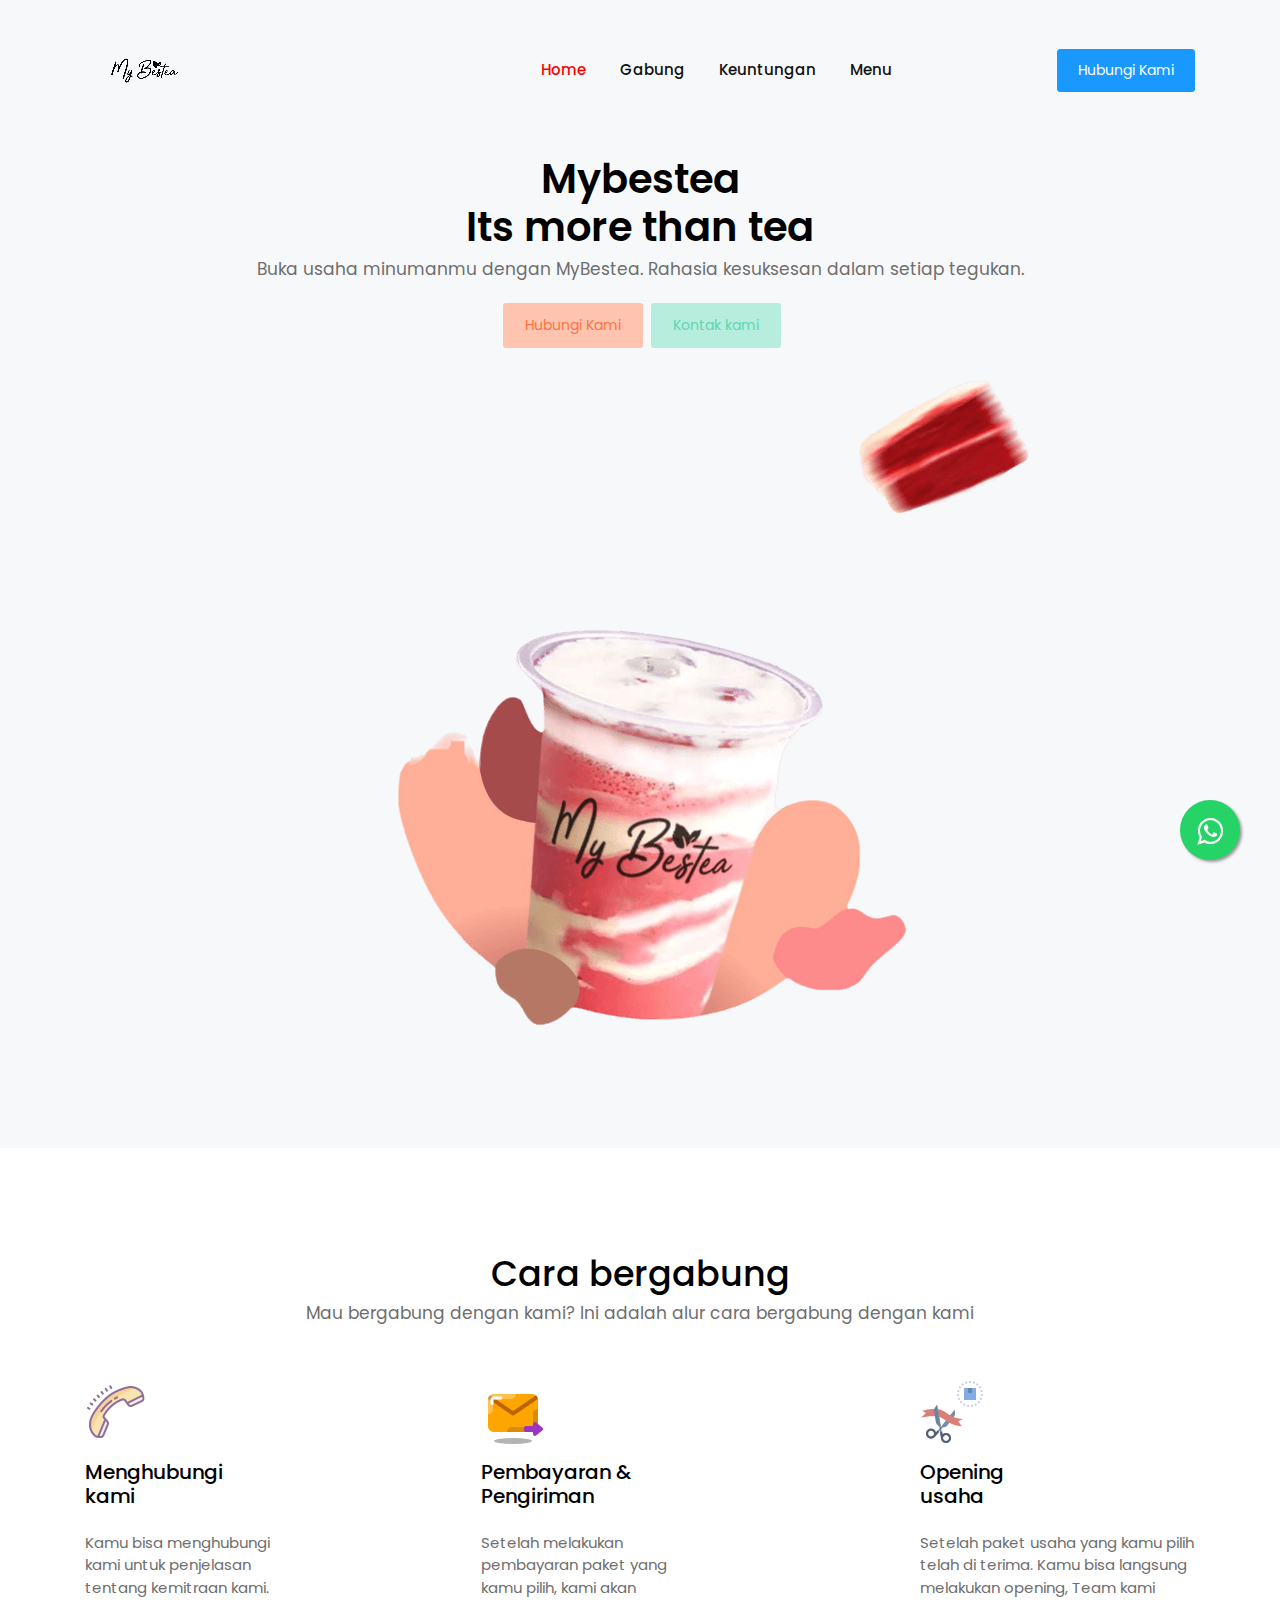
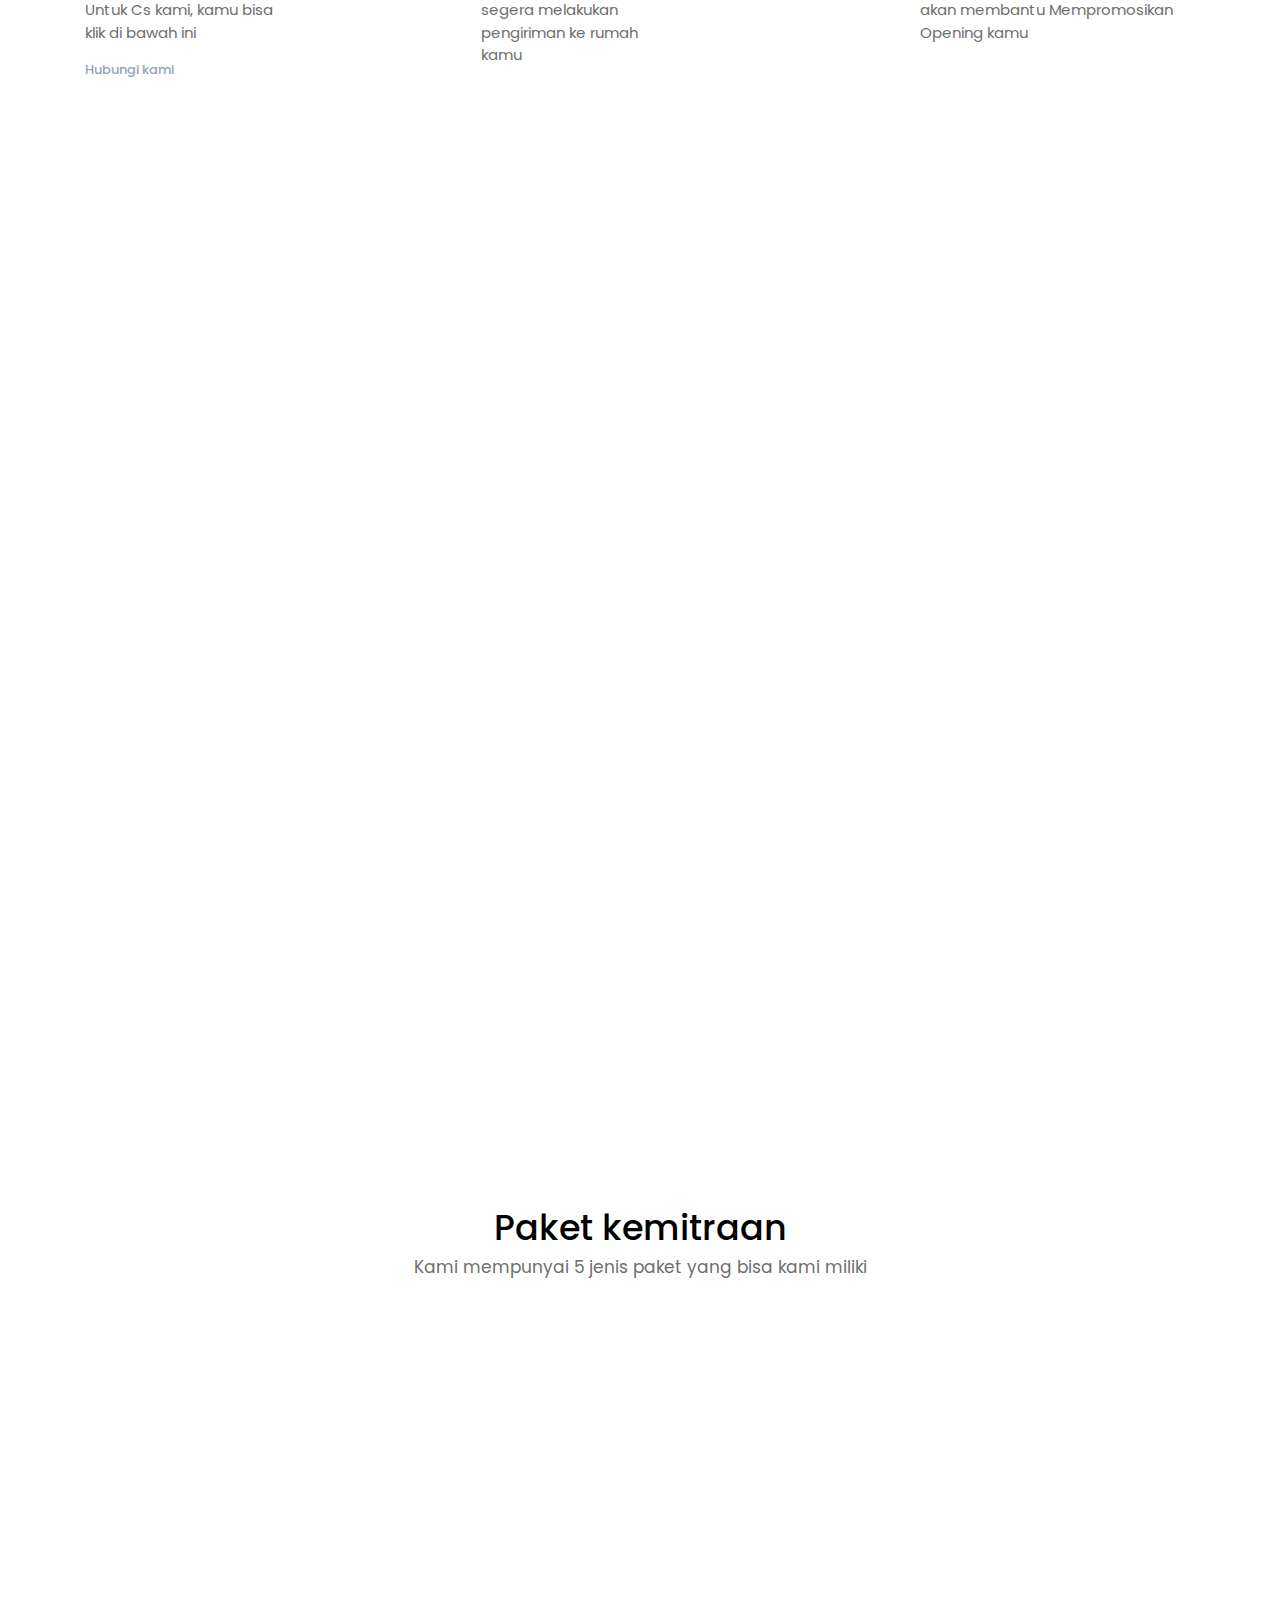
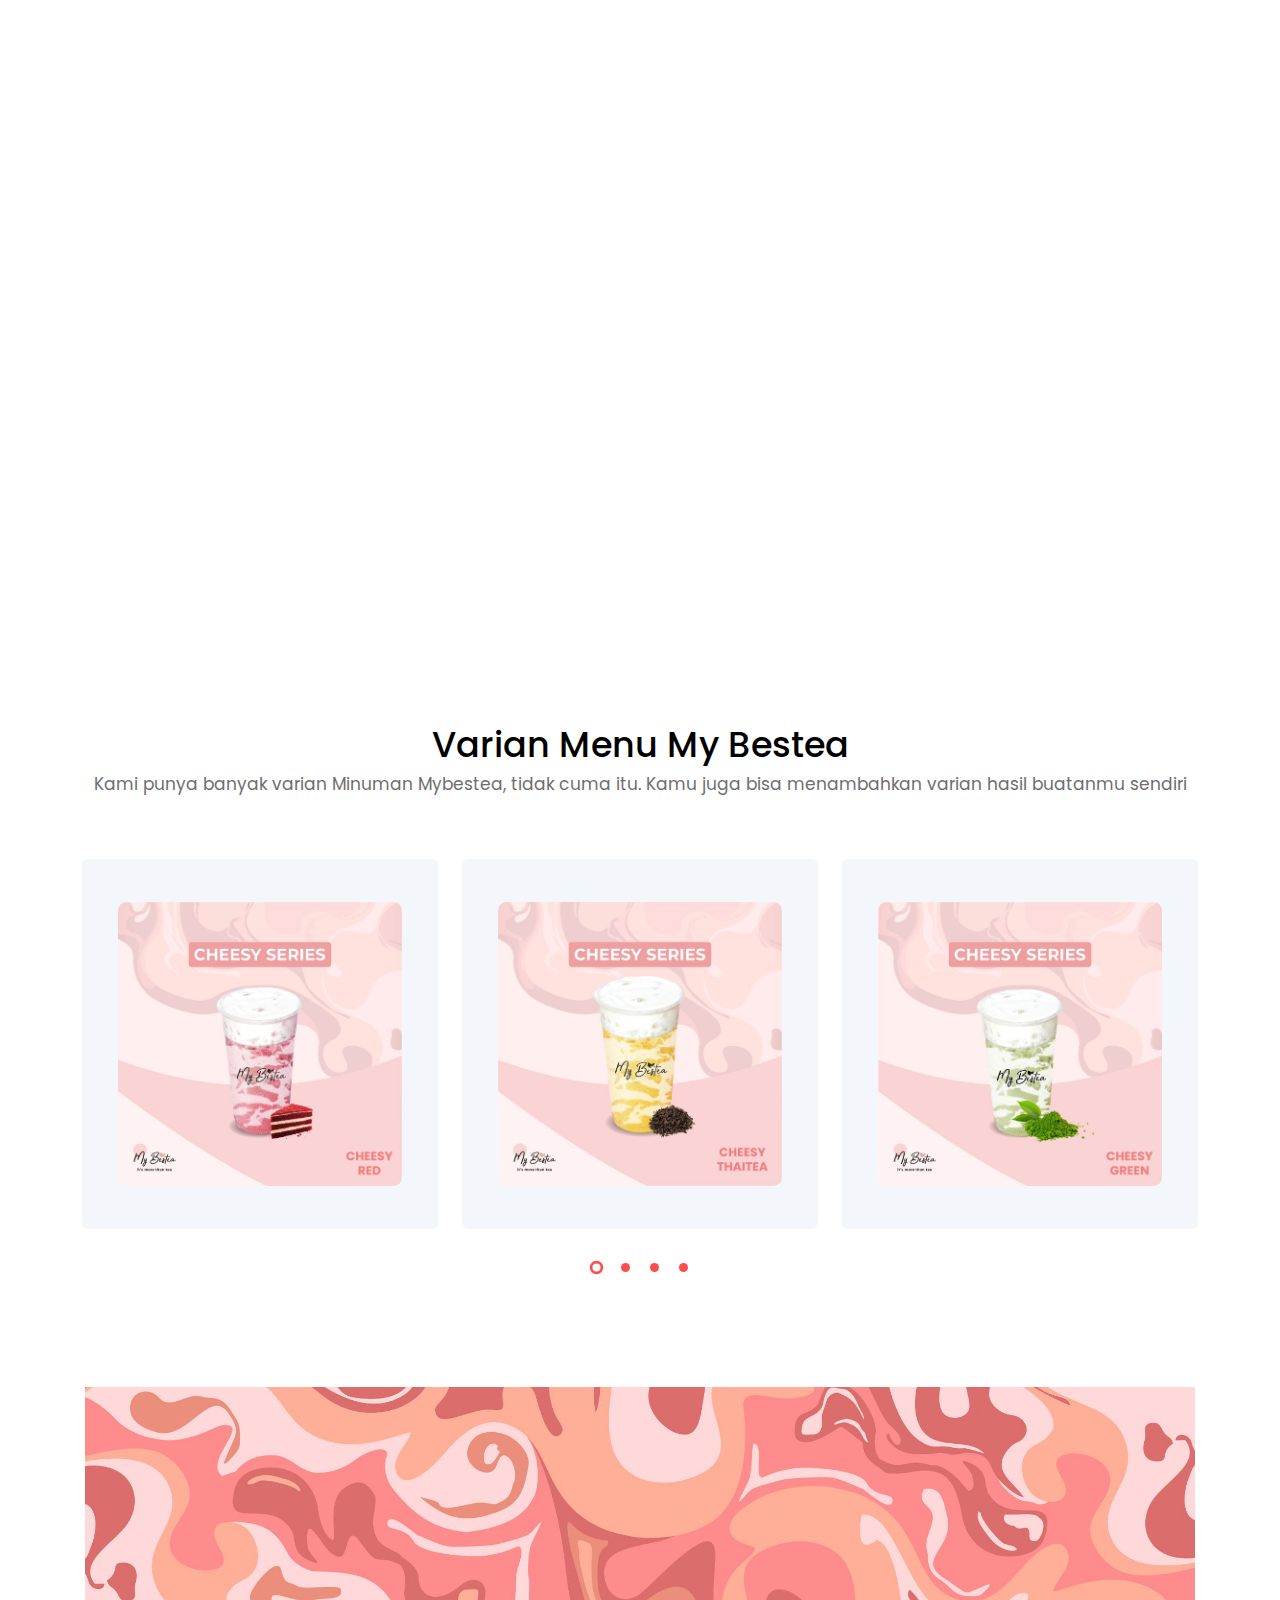
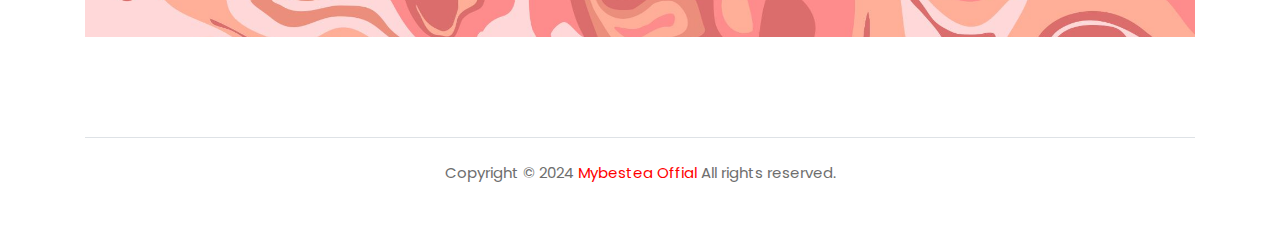
==== commit 90dc81ca: "Update index.html" ====
--- a/index.html
+++ b/index.html
@@ -351,8 +351,8 @@
       </section>
 
       <footer class="border-top">
-        <p class="text-center text-muted pt-4">Copyright © 2019<a href="https://www.bootstrapdash.com/"
-            class="px-1">Bootstrapdash.</a>All rights reserved.</p>
+        <p class="text-center text-muted pt-4">Copyright © 2024<a href="#"
+            class="px-1">Mybestea Offial</a>All rights reserved.</p>
       </footer>
       <!-- Modal for Contact - us Button -->
       <div class="modal fade" id="exampleModal" tabindex="-1" role="dialog" aria-labelledby="exampleModalLabel"
